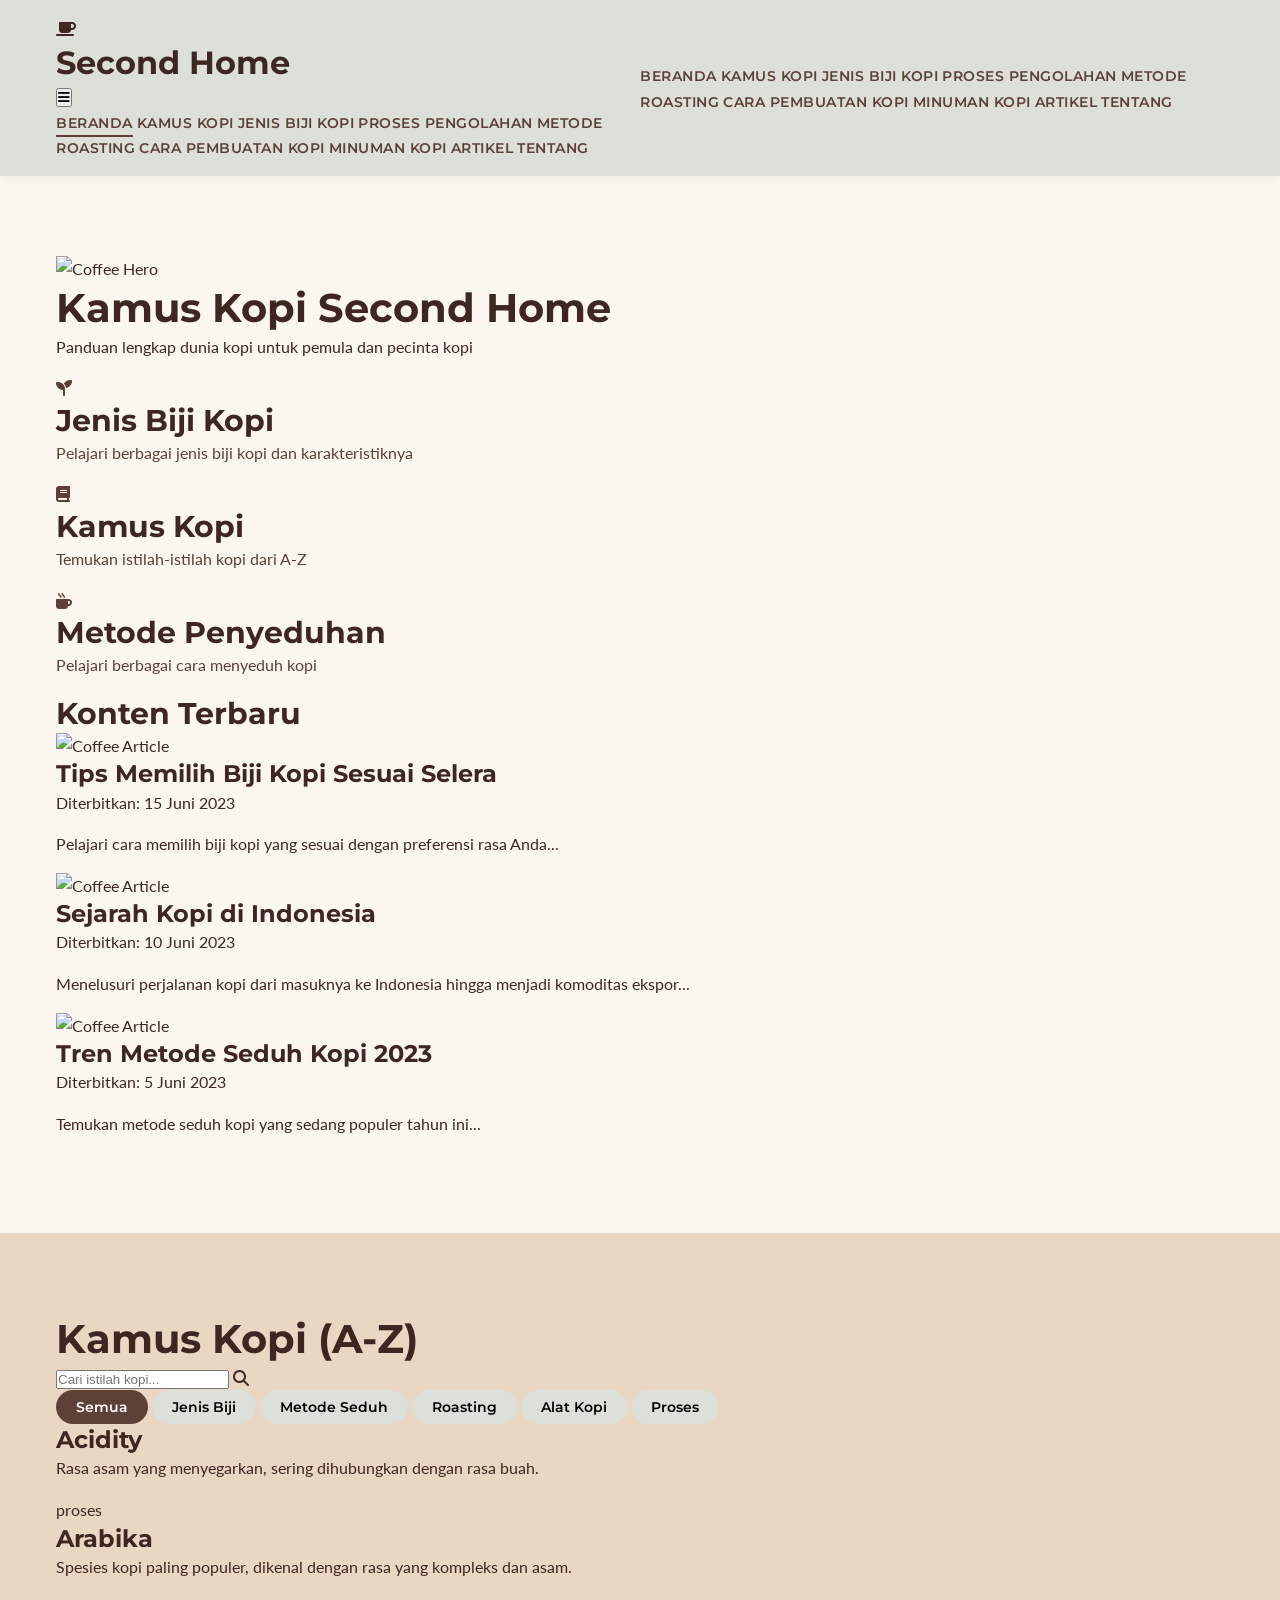
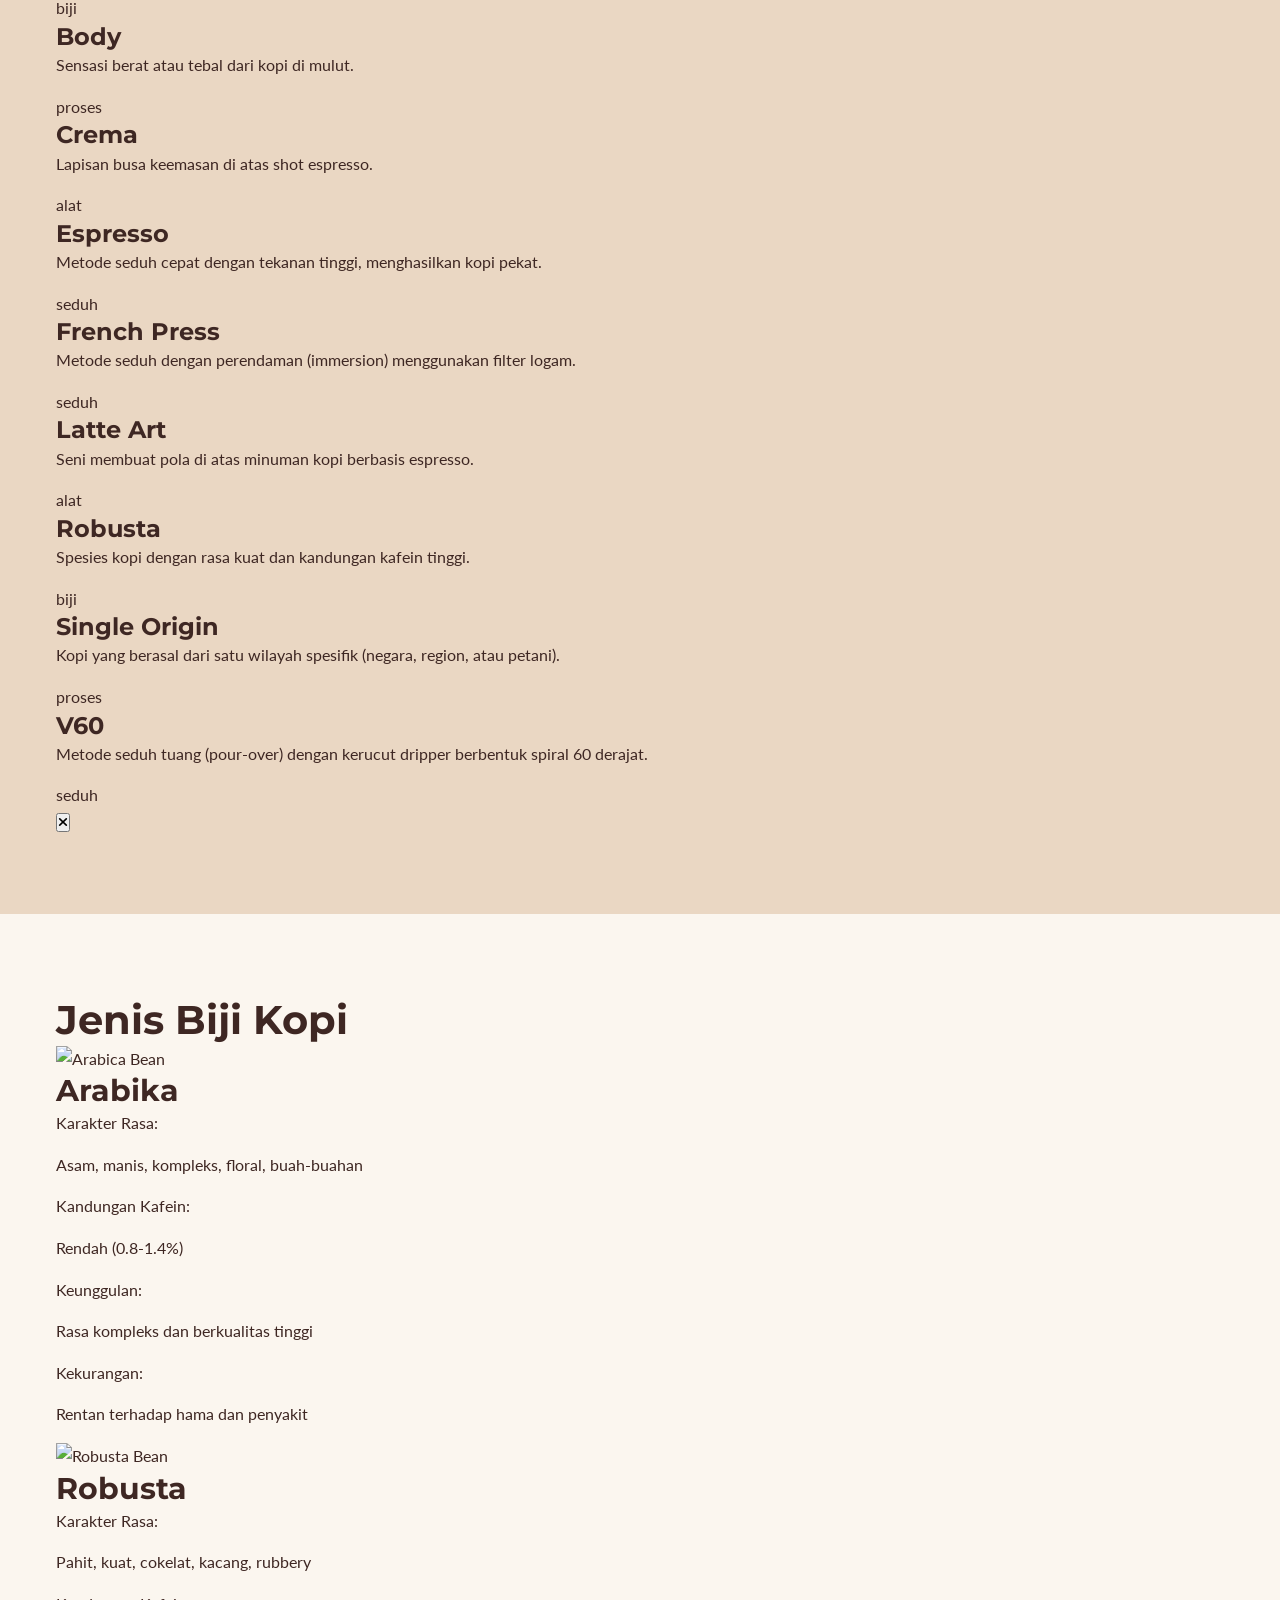
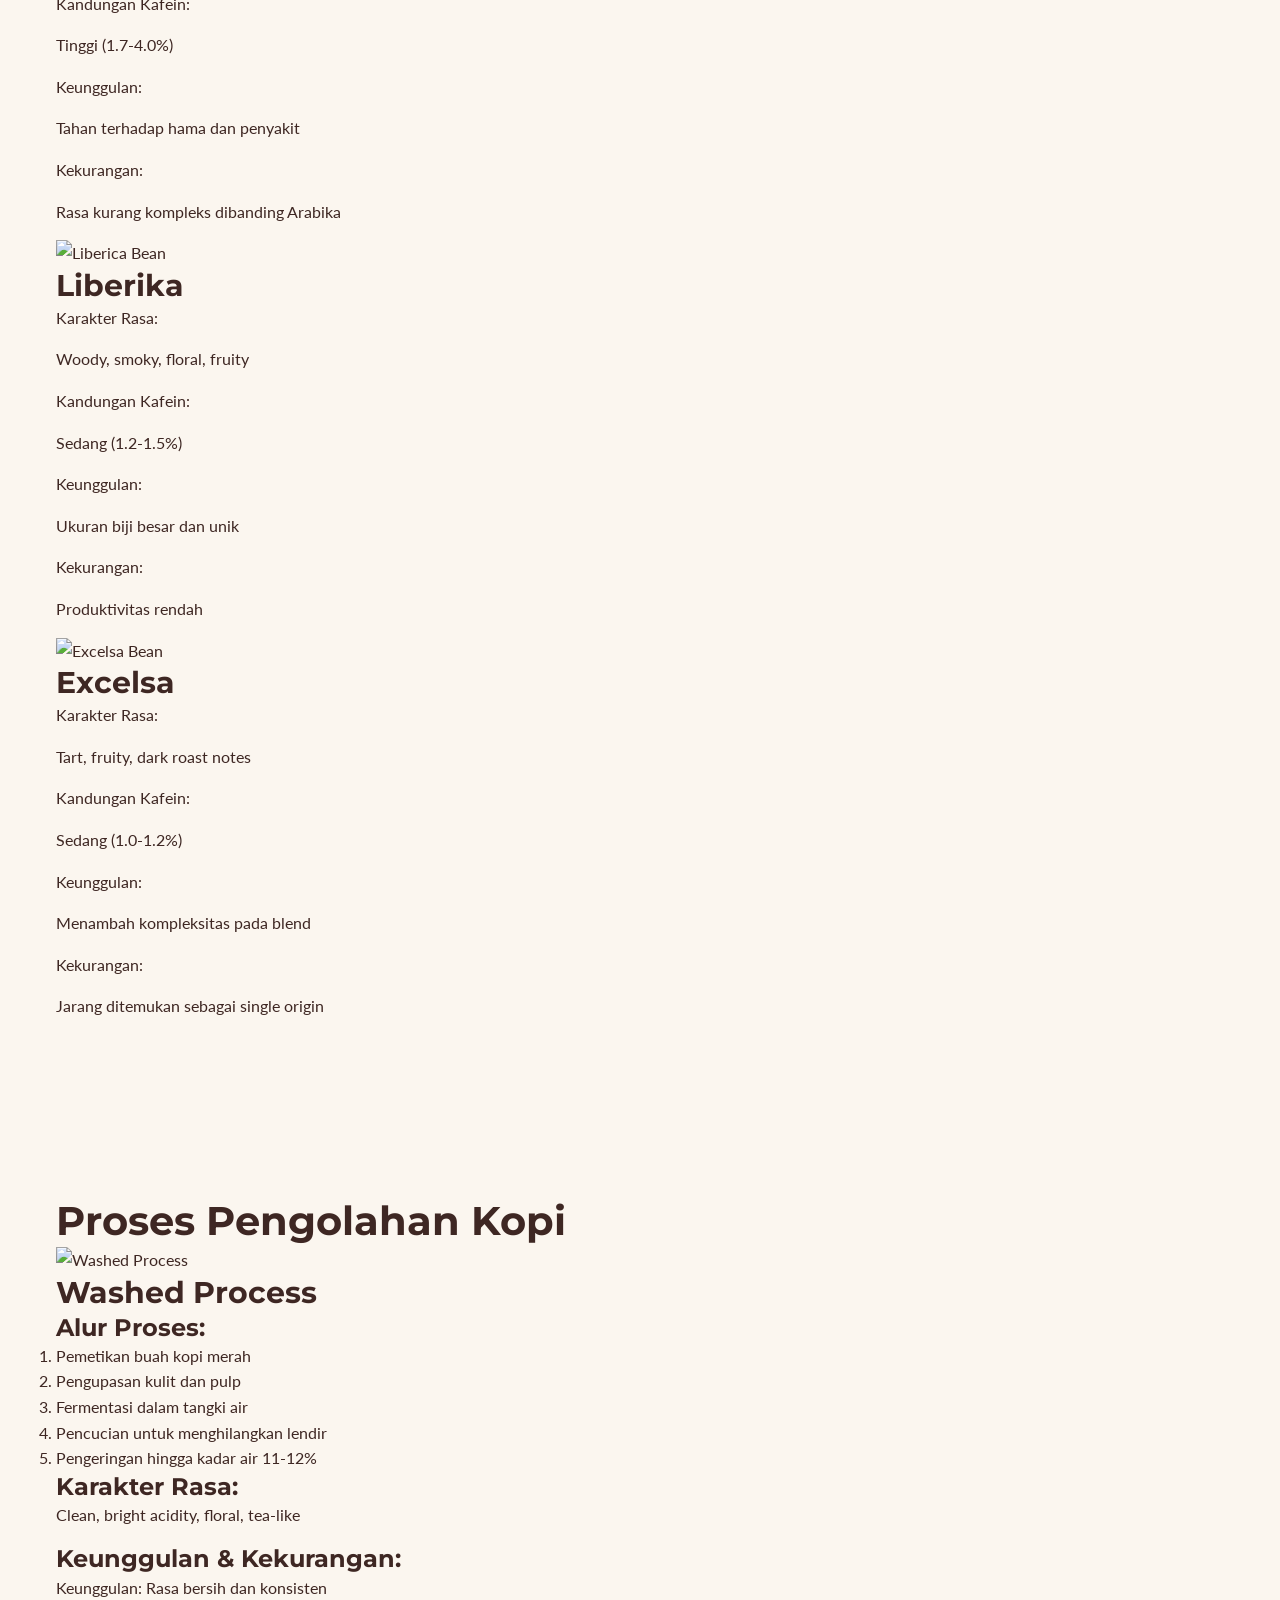
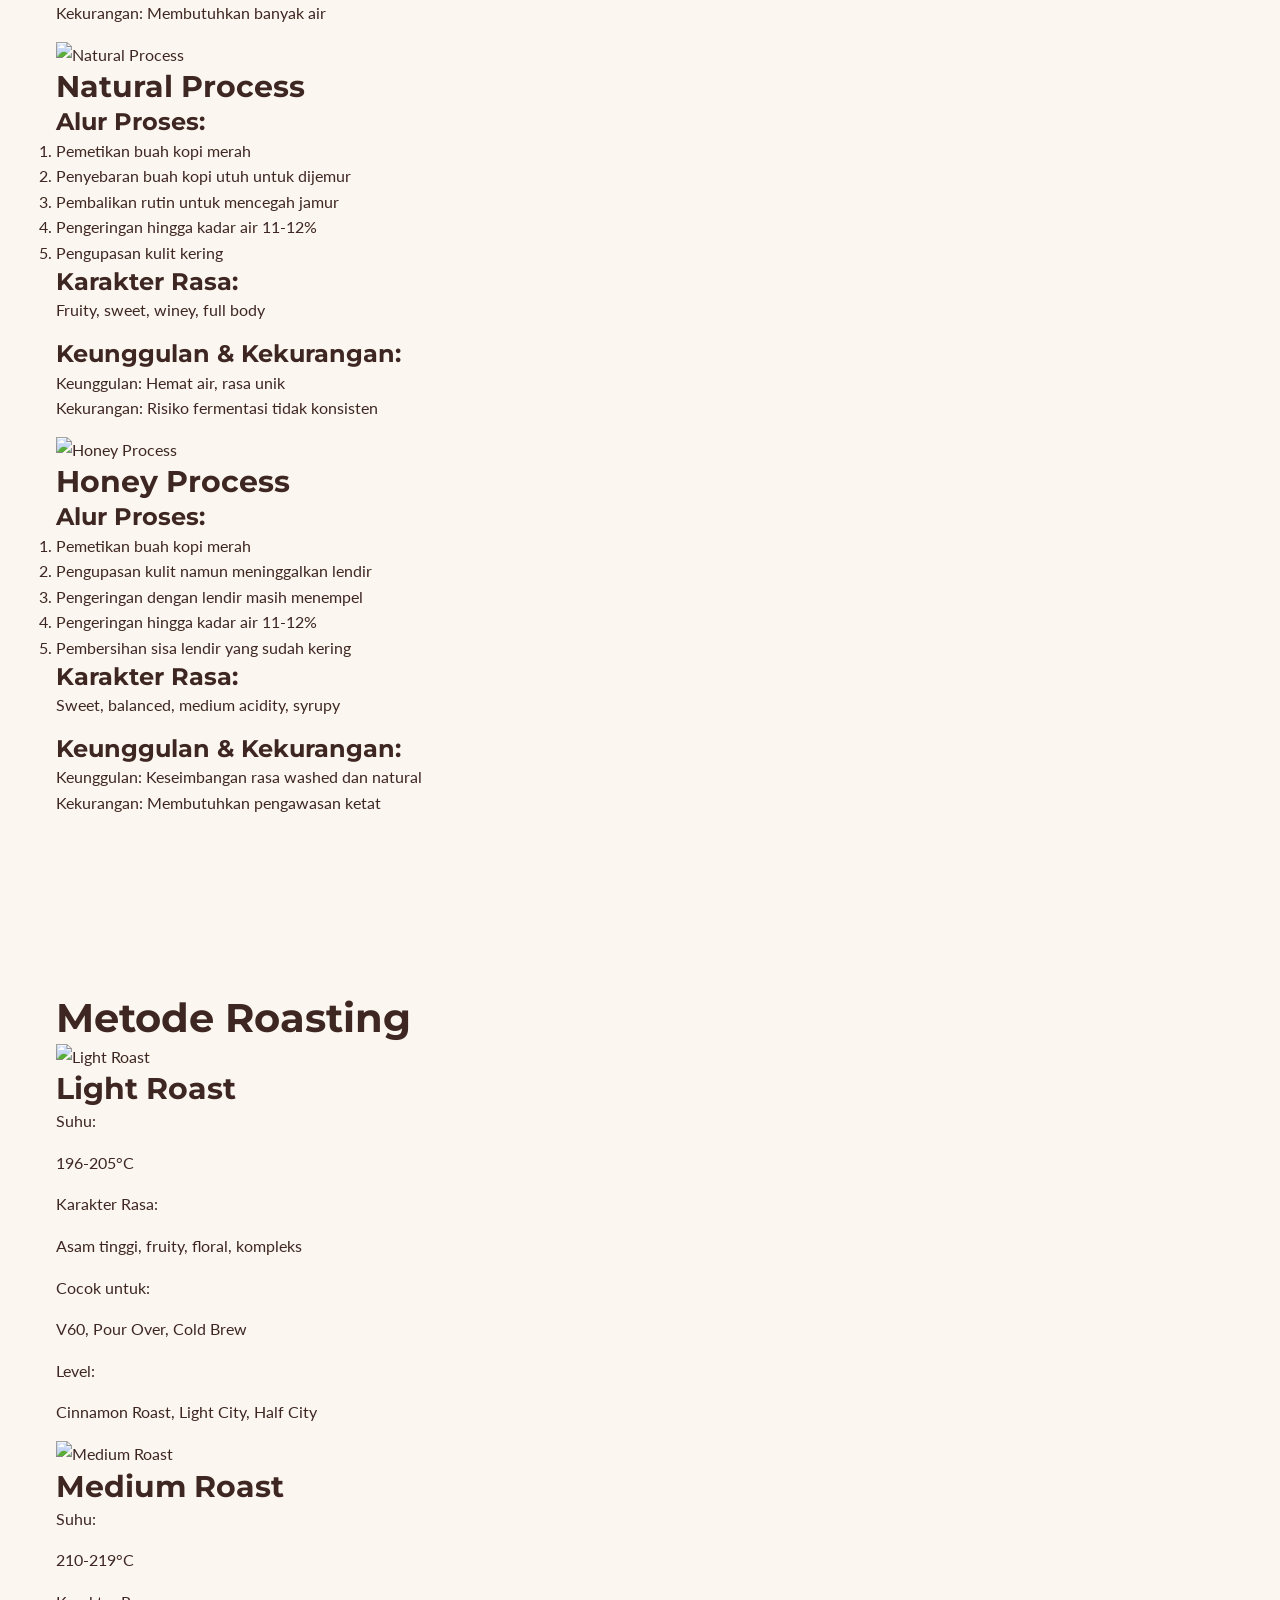
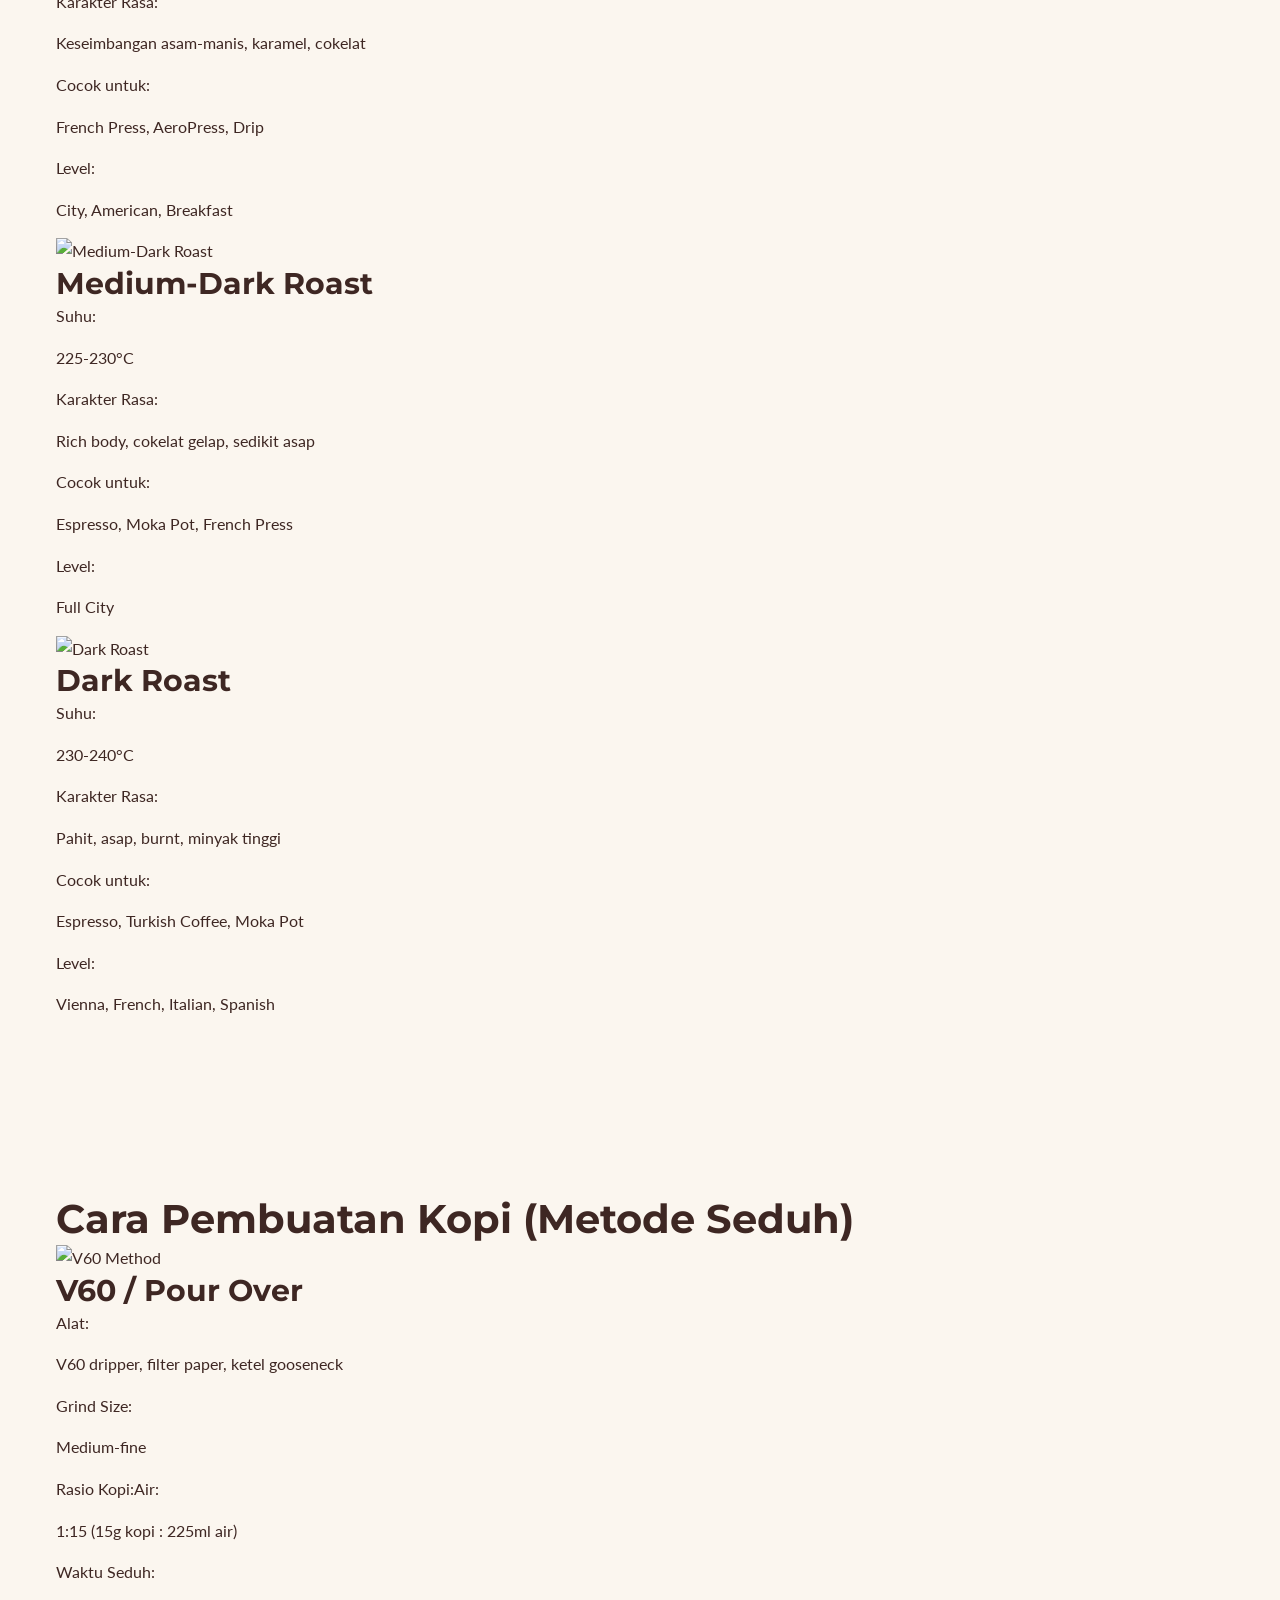
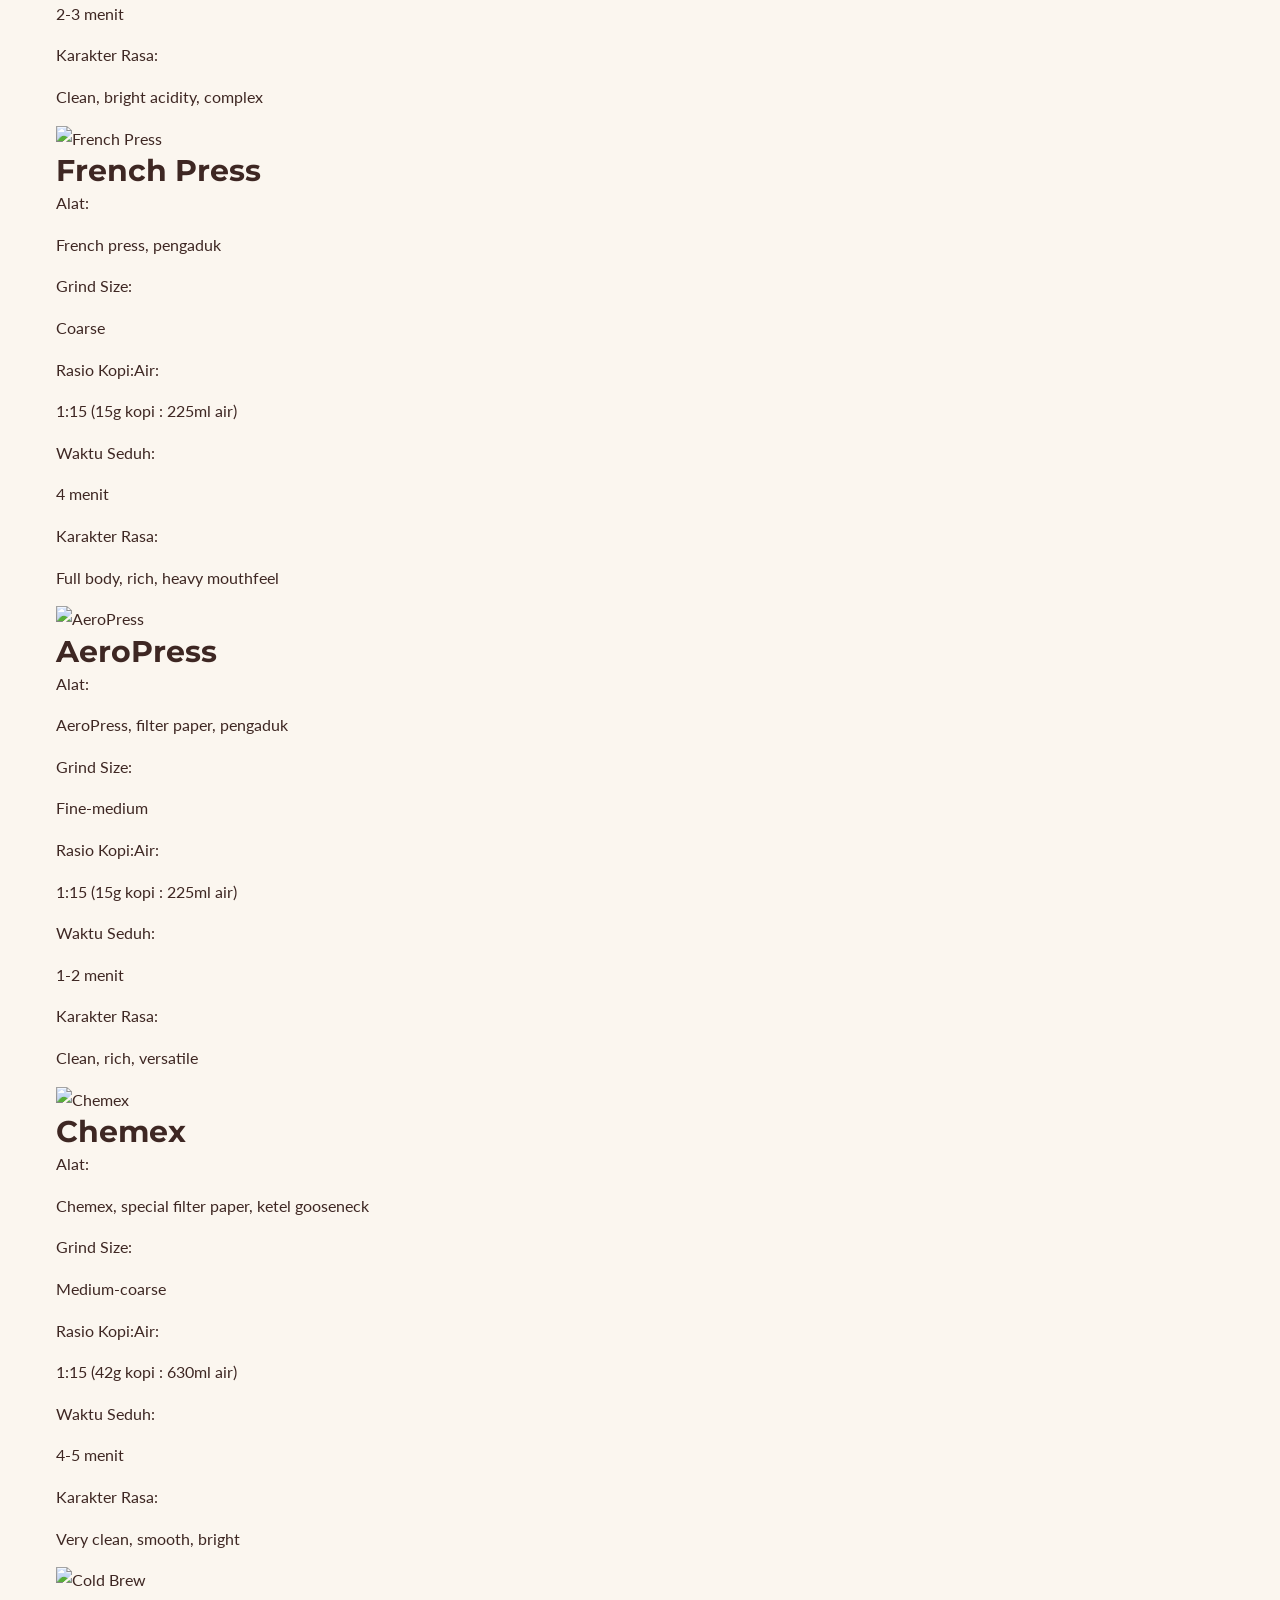
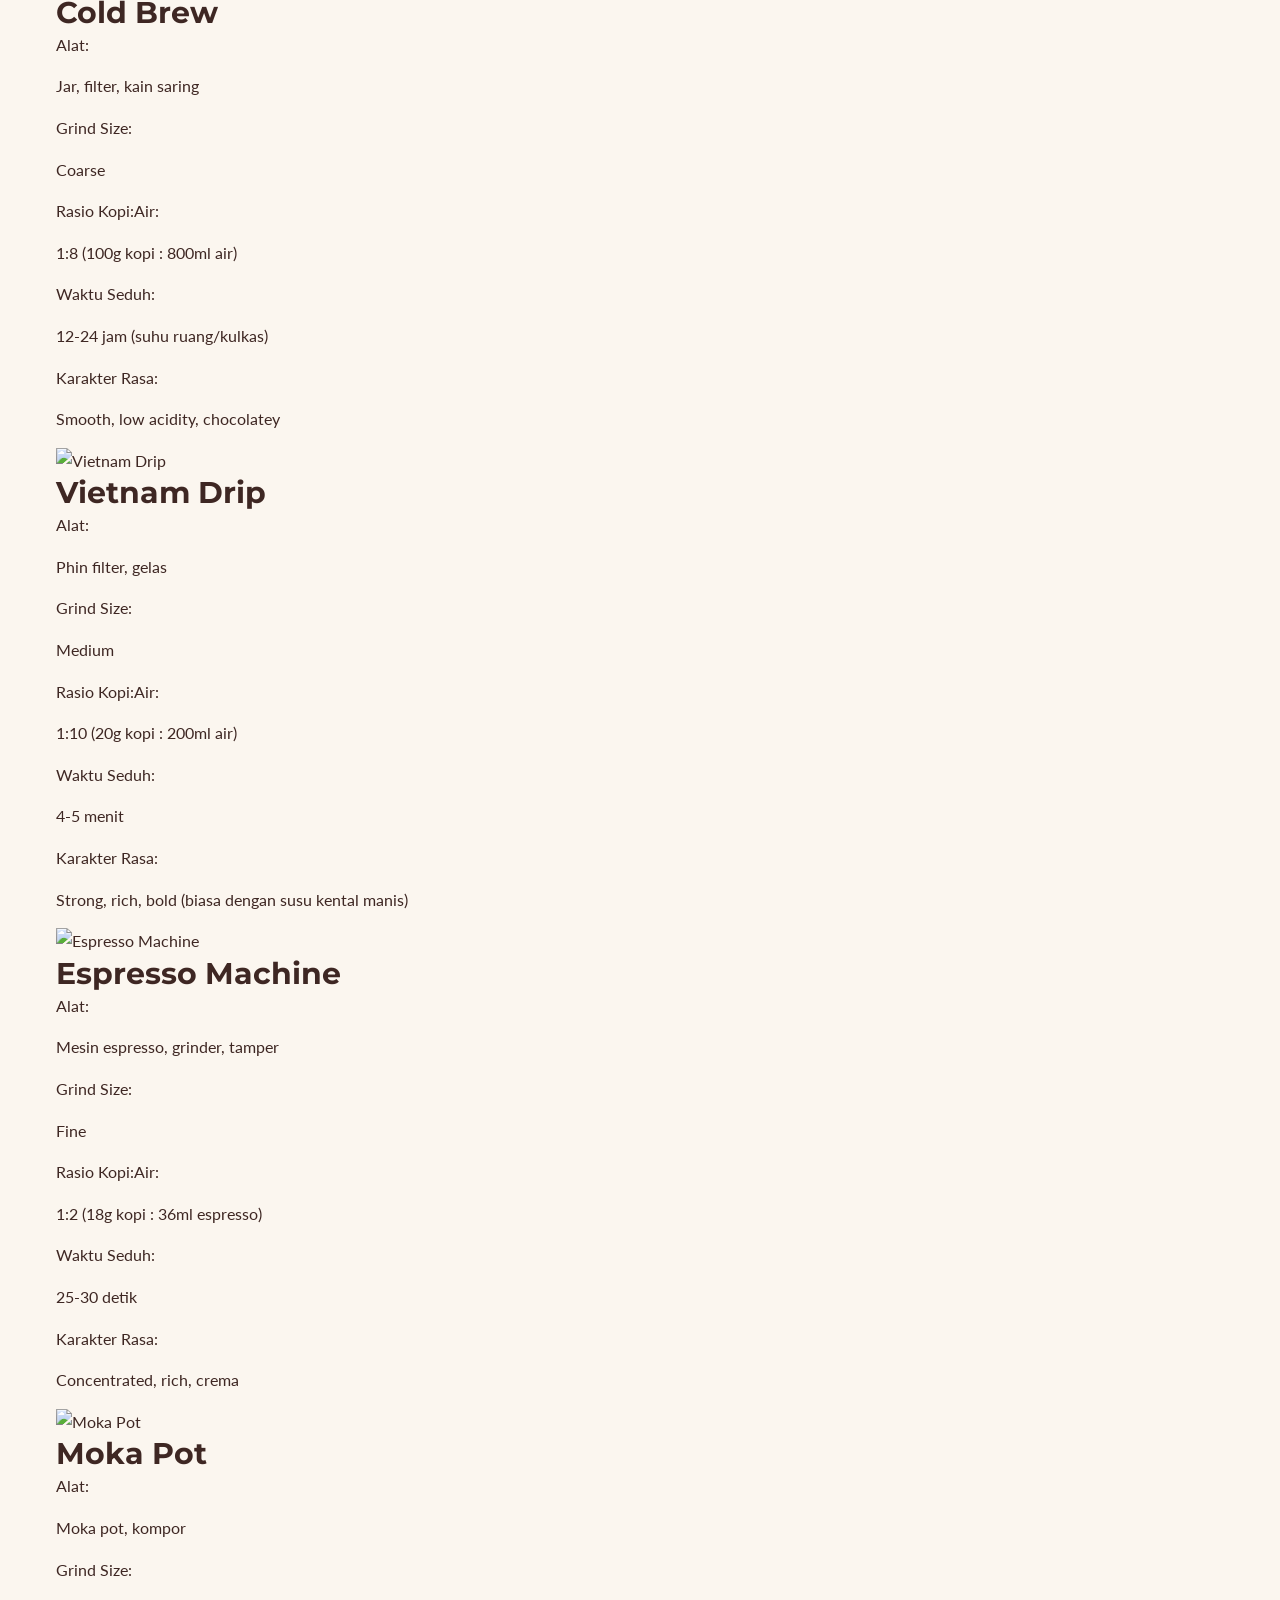
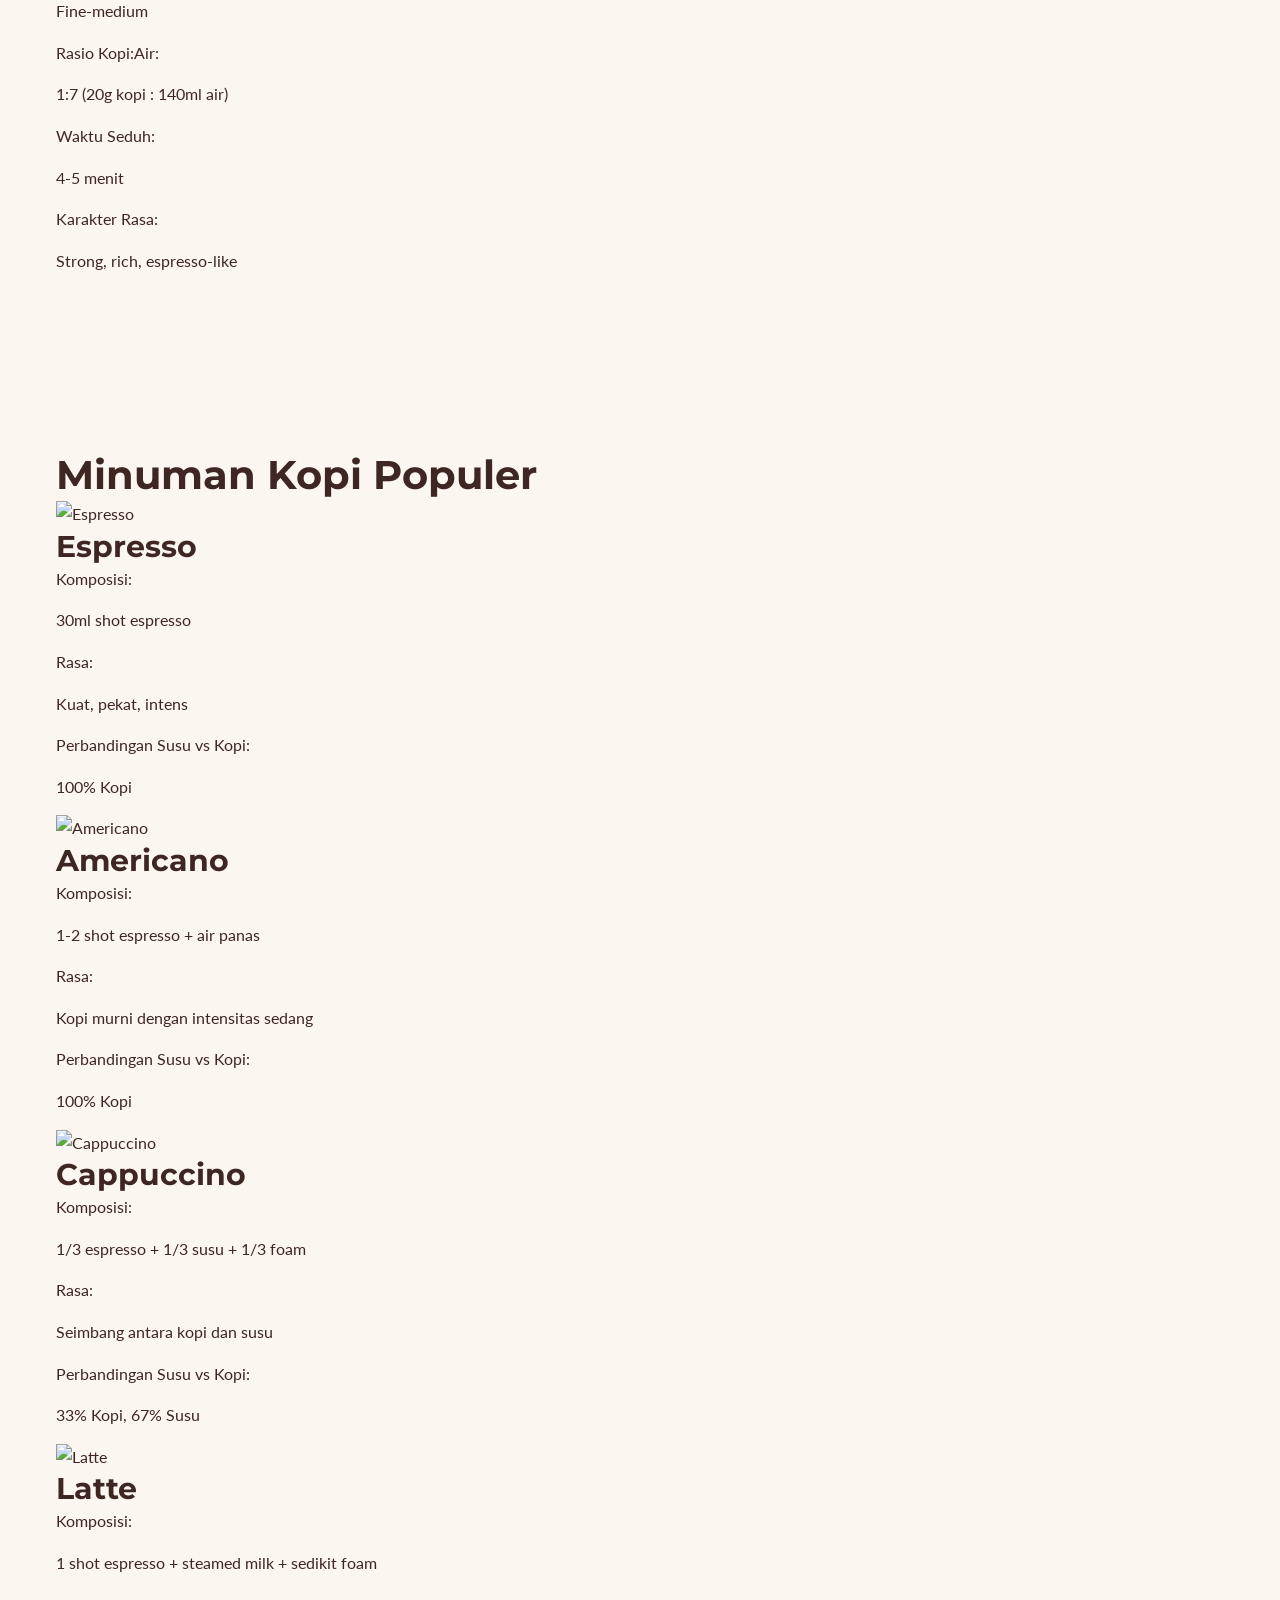
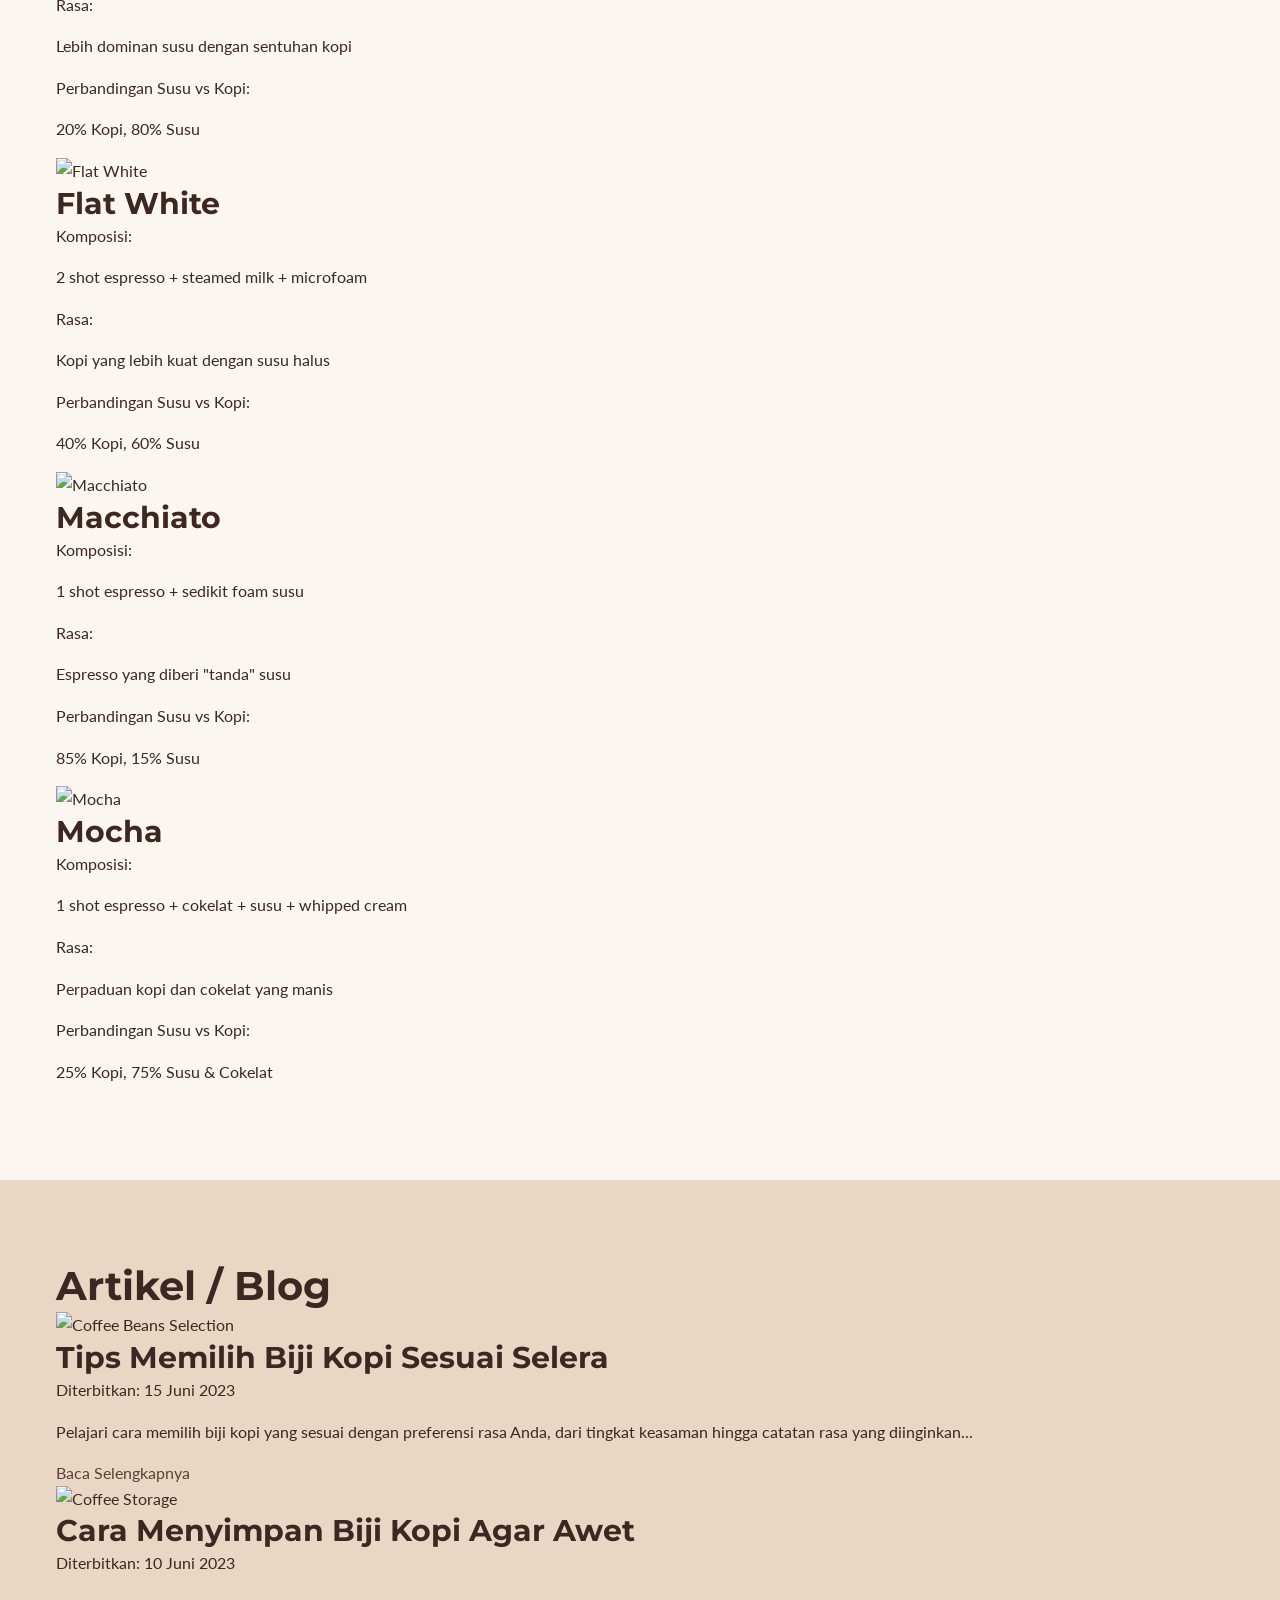
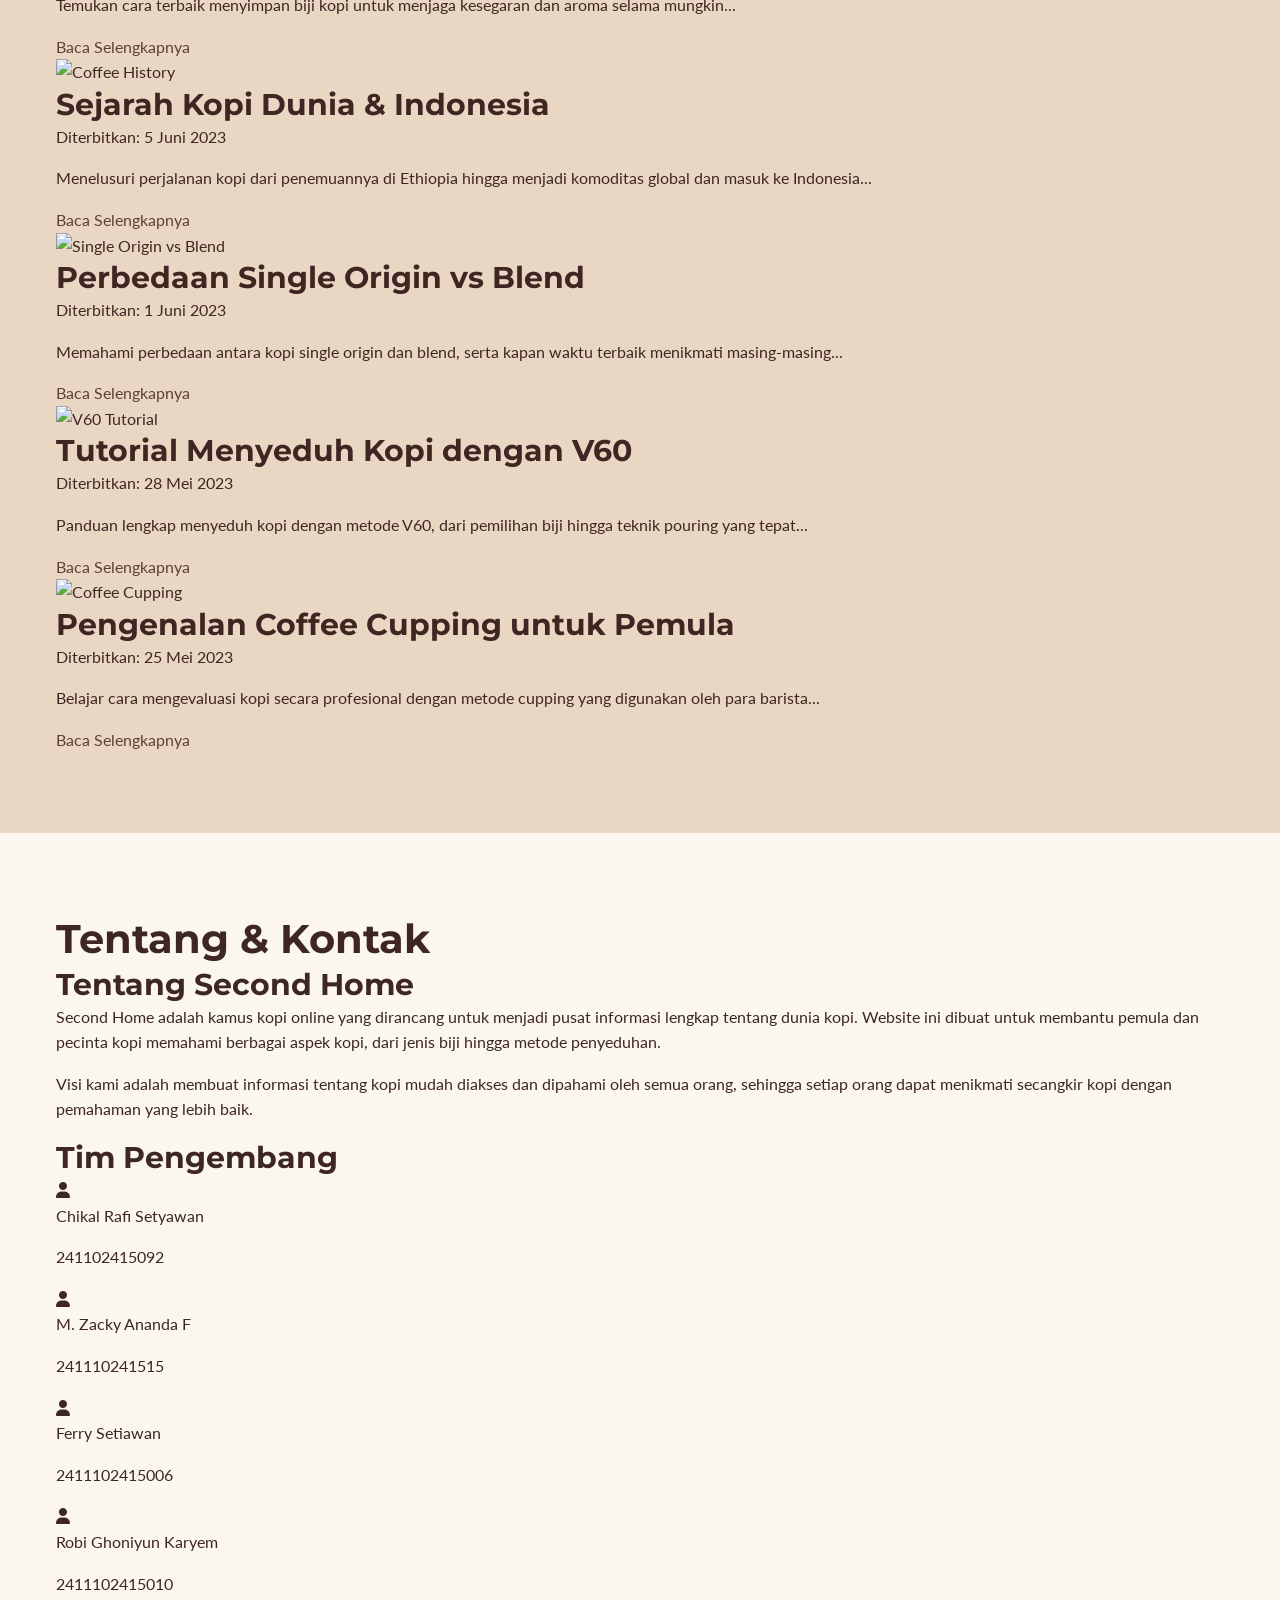
==== index.html @ 740ed853 "first commit" ====
<!DOCTYPE html>
<html lang="id">
<head>
    <meta charset="UTF-8">
    <meta name="viewport" content="width=device-width, initial-scale=1.0">
    <title>Second Home - Kamus Kopi</title>
    <script src="https://cdn.tailwindcss.com"></script>
    <link rel="stylesheet" href="https://cdnjs.cloudflare.com/ajax/libs/font-awesome/6.4.0/css/all.min.css">
    <link rel="stylesheet" href="style.css">
</head>
<body class="bg-[#FBF6EF] text-[#3E2723]">
    <header class="sticky top-0 z-50 bg-[#DCE0D9] shadow-md">
        <div class="container mx-auto px-4 py-3">
            <div class="flex justify-between items-center">
                <div class="flex items-center space-x-2">
                    <i class="fas fa-coffee text-2xl text-[#5D4037]"></i>
                    <h1 class="text-xl md:text-2xl font-bold text-[#3E2723]">Second Home</h1>
                </div>
                <button id="mobile-menu-btn" class="md:hidden">
                    <i class="fas fa-bars text-xl text-[#3E2723]"></i>
                </button>
                <nav id="main-nav" class="hidden md:flex space-x-6">
                    <a href="#beranda" class="nav-link hover:text-[#8D6E63] transition-colors">Beranda</a>
                    <a href="#kamus-kopi" class="nav-link hover:text-[#8D6E63] transition-colors">Kamus Kopi</a>
                    <a href="#jenis-biji" class="nav-link hover:text-[#8D6E63] transition-colors">Jenis Biji Kopi</a>
                    <a href="#proses-pengolahan" class="nav-link hover:text-[#8D6E63] transition-colors">Proses Pengolahan</a>
                    <a href="#metode-roasting" class="nav-link hover:text-[#8D6E63] transition-colors">Metode Roasting</a>
                    <a href="#cara-pembuatan" class="nav-link hover:text-[#8D6E63] transition-colors">Cara Pembuatan Kopi</a>
                    <a href="#minuman-kopi" class="nav-link hover:text-[#8D6E63] transition-colors">Minuman Kopi</a>
                    <a href="#artikel" class="nav-link hover:text-[#8D6E63] transition-colors">Artikel</a>
                    <a href="#tentang" class="nav-link hover:text-[#8D6E63] transition-colors">Tentang</a>
                </nav>
            </div>

            <nav id="mobile-nav" class="hidden mt-4 pb-4 space-y-2">
                <a href="#beranda" class="block py-2 hover:text-[#8D6E63] transition-colors">Beranda</a>
                <a href="#kamus-kopi" class="block py-2 hover:text-[#8D6E63] transition-colors">Kamus Kopi</a>
                <a href="#jenis-biji" class="block py-2 hover:text-[#8D6E63] transition-colors">Jenis Biji Kopi</a>
                <a href="#proses-pengolahan" class="block py-2 hover:text-[#8D6E63] transition-colors">Proses Pengolahan</a>
                <a href="#metode-roasting" class="block py-2 hover:text-[#8D6E63] transition-colors">Metode Roasting</a>
                <a href="#cara-pembuatan" class="block py-2 hover:text-[#8D6E63] transition-colors">Cara Pembuatan Kopi</a>
                <a href="#minuman-kopi" class="block py-2 hover:text-[#8D6E63] transition-colors">Minuman Kopi</a>
                <a href="#artikel" class="block py-2 hover:text-[#8D6E63] transition-colors">Artikel</a>
                <a href="#tentang" class="block py-2 hover:text-[#8D6E63] transition-colors">Tentang</a>
            </nav>
        </div>
    </header>

    <main>
        <section id="beranda" class="section">
            <div class="container mx-auto px-4 py-12">
                <div class="relative rounded-lg overflow-hidden mb-12">
                    <img src="https://picsum.photos/seed/coffee-hero/1200/600.jpg" alt="Coffee Hero" class="w-full h-64 md:h-96 object-cover">
                    <div class="absolute inset-0 bg-black bg-opacity-40 flex items-center justify-center">
                        <div class="text-center text-white px-4">
                            <h2 class="text-3xl md:text-5xl font-bold mb-4">Kamus Kopi Second Home</h2>
                            <p class="text-lg md:text-xl mb-6">Panduan lengkap dunia kopi untuk pemula dan pecinta kopi</p>
                        </div>
                    </div>
                </div>

                <div class="grid grid-cols-1 md:grid-cols-3 gap-6 mb-12">
                    <a href="#jenis-biji" class="bg-[#EAD7C3] rounded-lg p-6 text-center hover:shadow-lg transition-shadow">
                        <i class="fas fa-seedling text-4xl text-[#5D4037] mb-4"></i>
                        <h3 class="text-xl font-bold mb-2">Jenis Biji Kopi</h3>
                        <p>Pelajari berbagai jenis biji kopi dan karakteristiknya</p>
                    </a>
                    <a href="#kamus-kopi" class="bg-[#EAD7C3] rounded-lg p-6 text-center hover:shadow-lg transition-shadow">
                        <i class="fas fa-book text-4xl text-[#5D4037] mb-4"></i>
                        <h3 class="text-xl font-bold mb-2">Kamus Kopi</h3>
                        <p>Temukan istilah-istilah kopi dari A-Z</p>
                    </a>
                    <a href="#cara-pembuatan" class="bg-[#EAD7C3] rounded-lg p-6 text-center hover:shadow-lg transition-shadow">
                        <i class="fas fa-mug-hot text-4xl text-[#5D4037] mb-4"></i>
                        <h3 class="text-xl font-bold mb-2">Metode Penyeduhan</h3>
                        <p>Pelajari berbagai cara menyeduh kopi</p>
                    </a>
                </div>


                <div class="mb-12">
                    <h3 class="text-2xl font-bold mb-6">Konten Terbaru</h3>
                    <div class="grid grid-cols-1 md:grid-cols-3 gap-6">
                        <article class="bg-white rounded-lg overflow-hidden shadow-md hover:shadow-lg transition-shadow">
                            <img src="https://picsum.photos/seed/coffee-article1/400/250.jpg" alt="Coffee Article" class="w-full h-48 object-cover">
                            <div class="p-4">
                                <h4 class="font-bold mb-2">Tips Memilih Biji Kopi Sesuai Selera</h4>
                                <p class="text-sm text-gray-600 mb-2">Diterbitkan: 15 Juni 2023</p>
                                <p class="text-sm">Pelajari cara memilih biji kopi yang sesuai dengan preferensi rasa Anda...</p>
                            </div>
                        </article>
                        <article class="bg-white rounded-lg overflow-hidden shadow-md hover:shadow-lg transition-shadow">
                            <img src="https://picsum.photos/seed/coffee-article2/400/250.jpg" alt="Coffee Article" class="w-full h-48 object-cover">
                            <div class="p-4">
                                <h4 class="font-bold mb-2">Sejarah Kopi di Indonesia</h4>
                                <p class="text-sm text-gray-600 mb-2">Diterbitkan: 10 Juni 2023</p>
                                <p class="text-sm">Menelusuri perjalanan kopi dari masuknya ke Indonesia hingga menjadi komoditas ekspor...</p>
                            </div>
                        </article>
                        <article class="bg-white rounded-lg overflow-hidden shadow-md hover:shadow-lg transition-shadow">
                            <img src="https://picsum.photos/seed/coffee-article3/400/250.jpg" alt="Coffee Article" class="w-full h-48 object-cover">
                            <div class="p-4">
                                <h4 class="font-bold mb-2">Tren Metode Seduh Kopi 2023</h4>
                                <p class="text-sm text-gray-600 mb-2">Diterbitkan: 5 Juni 2023</p>
                                <p class="text-sm">Temukan metode seduh kopi yang sedang populer tahun ini...</p>
                            </div>
                        </article>
                    </div>
                </div>
            </div>
        </section>

        <section id="kamus-kopi" class="section bg-[#EAD7C3]">
            <div class="container mx-auto px-4 py-12">
                <h2 class="text-3xl font-bold mb-8 text-center">Kamus Kopi (A-Z)</h2>
                <div class="max-w-md mx-auto mb-8">
                    <div class="relative">
                        <input type="text" id="glossary-search" placeholder="Cari istilah kopi..." class="w-full px-4 py-2 pr-10 rounded-lg border border-gray-300 focus:outline-none focus:border-[#5D4037]">
                        <i class="fas fa-search absolute right-3 top-3 text-gray-400"></i>
                    </div>
                </div>
                <div class="flex flex-wrap justify-center gap-2 mb-8">
                    <button class="filter-btn px-4 py-2 bg-[#DCE0D9] rounded-full hover:bg-[#5D4037] hover:text-white transition-colors" data-filter="all">Semua</button>
                    <button class="filter-btn px-4 py-2 bg-[#DCE0D9] rounded-full hover:bg-[#5D4037] hover:text-white transition-colors" data-filter="biji">Jenis Biji</button>
                    <button class="filter-btn px-4 py-2 bg-[#DCE0D9] rounded-full hover:bg-[#5D4037] hover:text-white transition-colors" data-filter="seduh">Metode Seduh</button>
                    <button class="filter-btn px-4 py-2 bg-[#DCE0D9] rounded-full hover:bg-[#5D4037] hover:text-white transition-colors" data-filter="roasting">Roasting</button>
                    <button class="filter-btn px-4 py-2 bg-[#DCE0D9] rounded-full hover:bg-[#5D4037] hover:text-white transition-colors" data-filter="alat">Alat Kopi</button>
                    <button class="filter-btn px-4 py-2 bg-[#DCE0D9] rounded-full hover:bg-[#5D4037] hover:text-white transition-colors" data-filter="proses">Proses</button>
                </div>

                <!-- Glossary Grid -->
                <div class="grid grid-cols-1 md:grid-cols-2 lg:grid-cols-3 gap-4">
                    <!-- Glossary items will be populated by JavaScript -->
                </div>

                <!-- Glossary Detail Modal -->
                <div id="glossary-modal" class="fixed inset-0 bg-black bg-opacity-50 hidden z-50 flex items-center justify-center p-4">
                    <div class="bg-white rounded-lg max-w-2xl w-full max-h-[80vh] overflow-y-auto">
                        <div class="p-6">
                            <div class="flex justify-between items-center mb-4">
                                <h3 id="modal-title" class="text-2xl font-bold"></h3>
                                <button id="close-modal" class="text-gray-500 hover:text-gray-700">
                                    <i class="fas fa-times text-xl"></i>
                                </button>
                            </div>
                            <div id="modal-content" class="prose">
                                <!-- Modal content will be populated by JavaScript -->
                            </div>
                        </div>
                    </div>
                </div>
            </div>
        </section>

        <!-- Jenis Biji Kopi Section -->
        <section id="jenis-biji" class="section">
            <div class="container mx-auto px-4 py-12">
                <h2 class="text-3xl font-bold mb-8 text-center">Jenis Biji Kopi</h2>
                
                <div class="grid grid-cols-1 md:grid-cols-2 lg:grid-cols-4 gap-6">
                    <!-- Arabika -->
                    <div class="bg-white rounded-lg overflow-hidden shadow-md hover:shadow-xl transition-shadow">
                        <img src="https://picsum.photos/seed/arabica-bean/400/300.jpg" alt="Arabica Bean" class="w-full h-48 object-cover">
                        <div class="p-4">
                            <h3 class="text-xl font-bold mb-2">Arabika</h3>
                            <div class="mb-3">
                                <p class="text-sm font-semibold mb-1">Karakter Rasa:</p>
                                <p class="text-sm">Asam, manis, kompleks, floral, buah-buahan</p>
                            </div>
                            <div class="mb-3">
                                <p class="text-sm font-semibold mb-1">Kandungan Kafein:</p>
                                <div class="w-full bg-gray-200 rounded-full h-2.5">
                                    <div class="bg-[#5D4037] h-2.5 rounded-full" style="width: 40%"></div>
                                </div>
                                <p class="text-xs text-gray-600 mt-1">Rendah (0.8-1.4%)</p>
                            </div>
                            <div class="mb-3">
                                <p class="text-sm font-semibold mb-1">Keunggulan:</p>
                                <p class="text-sm">Rasa kompleks dan berkualitas tinggi</p>
                            </div>
                            <div>
                                <p class="text-sm font-semibold mb-1">Kekurangan:</p>
                                <p class="text-sm">Rentan terhadap hama dan penyakit</p>
                            </div>
                        </div>
                    </div>

                    <!-- Robusta -->
                    <div class="bg-white rounded-lg overflow-hidden shadow-md hover:shadow-xl transition-shadow">
                        <img src="https://picsum.photos/seed/robusta-bean/400/300.jpg" alt="Robusta Bean" class="w-full h-48 object-cover">
                        <div class="p-4">
                            <h3 class="text-xl font-bold mb-2">Robusta</h3>
                            <div class="mb-3">
                                <p class="text-sm font-semibold mb-1">Karakter Rasa:</p>
                                <p class="text-sm">Pahit, kuat, cokelat, kacang, rubbery</p>
                            </div>
                            <div class="mb-3">
                                <p class="text-sm font-semibold mb-1">Kandungan Kafein:</p>
                                <div class="w-full bg-gray-200 rounded-full h-2.5">
                                    <div class="bg-[#5D4037] h-2.5 rounded-full" style="width: 80%"></div>
                                </div>
                                <p class="text-xs text-gray-600 mt-1">Tinggi (1.7-4.0%)</p>
                            </div>
                            <div class="mb-3">
                                <p class="text-sm font-semibold mb-1">Keunggulan:</p>
                                <p class="text-sm">Tahan terhadap hama dan penyakit</p>
                            </div>
                            <div>
                                <p class="text-sm font-semibold mb-1">Kekurangan:</p>
                                <p class="text-sm">Rasa kurang kompleks dibanding Arabika</p>
                            </div>
                        </div>
                    </div>

                    <!-- Liberika -->
                    <div class="bg-white rounded-lg overflow-hidden shadow-md hover:shadow-xl transition-shadow">
                        <img src="https://picsum.photos/seed/liberica-bean/400/300.jpg" alt="Liberica Bean" class="w-full h-48 object-cover">
                        <div class="p-4">
                            <h3 class="text-xl font-bold mb-2">Liberika</h3>
                            <div class="mb-3">
                                <p class="text-sm font-semibold mb-1">Karakter Rasa:</p>
                                <p class="text-sm">Woody, smoky, floral, fruity</p>
                            </div>
                            <div class="mb-3">
                                <p class="text-sm font-semibold mb-1">Kandungan Kafein:</p>
                                <div class="w-full bg-gray-200 rounded-full h-2.5">
                                    <div class="bg-[#5D4037] h-2.5 rounded-full" style="width: 60%"></div>
                                </div>
                                <p class="text-xs text-gray-600 mt-1">Sedang (1.2-1.5%)</p>
                            </div>
                            <div class="mb-3">
                                <p class="text-sm font-semibold mb-1">Keunggulan:</p>
                                <p class="text-sm">Ukuran biji besar dan unik</p>
                            </div>
                            <div>
                                <p class="text-sm font-semibold mb-1">Kekurangan:</p>
                                <p class="text-sm">Produktivitas rendah</p>
                            </div>
                        </div>
                    </div>

                    <!-- Excelsa -->
                    <div class="bg-white rounded-lg overflow-hidden shadow-md hover:shadow-xl transition-shadow">
                        <img src="https://picsum.photos/seed/excelsa-bean/400/300.jpg" alt="Excelsa Bean" class="w-full h-48 object-cover">
                        <div class="p-4">
                            <h3 class="text-xl font-bold mb-2">Excelsa</h3>
                            <div class="mb-3">
                                <p class="text-sm font-semibold mb-1">Karakter Rasa:</p>
                                <p class="text-sm">Tart, fruity, dark roast notes</p>
                            </div>
                            <div class="mb-3">
                                <p class="text-sm font-semibold mb-1">Kandungan Kafein:</p>
                                <div class="w-full bg-gray-200 rounded-full h-2.5">
                                    <div class="bg-[#5D4037] h-2.5 rounded-full" style="width: 55%"></div>
                                </div>
                                <p class="text-xs text-gray-600 mt-1">Sedang (1.0-1.2%)</p>
                            </div>
                            <div class="mb-3">
                                <p class="text-sm font-semibold mb-1">Keunggulan:</p>
                                <p class="text-sm">Menambah kompleksitas pada blend</p>
                            </div>
                            <div>
                                <p class="text-sm font-semibold mb-1">Kekurangan:</p>
                                <p class="text-sm">Jarang ditemukan sebagai single origin</p>
                            </div>
                        </div>
                    </div>
                </div>
            </div>
        </section>

        <!-- Proses Pengolahan Section -->
        <section id="proses-pengolahan" class="section bg-[#EAD7C3]">
            <div class="container mx-auto px-4 py-12">
                <h2 class="text-3xl font-bold mb-8 text-center">Proses Pengolahan Kopi</h2>
                
                <div class="grid grid-cols-1 md:grid-cols-3 gap-8">
                    <!-- Washed Process -->
                    <div class="bg-white rounded-lg overflow-hidden shadow-md hover:shadow-xl transition-shadow">
                        <img src="https://picsum.photos/seed/washed-process/400/300.jpg" alt="Washed Process" class="w-full h-48 object-cover">
                        <div class="p-6">
                            <h3 class="text-xl font-bold mb-4">Washed Process</h3>
                            <div class="mb-4">
                                <h4 class="font-semibold mb-2">Alur Proses:</h4>
                                <ol class="text-sm space-y-1 list-decimal list-inside">
                                    <li>Pemetikan buah kopi merah</li>
                                    <li>Pengupasan kulit dan pulp</li>
                                    <li>Fermentasi dalam tangki air</li>
                                    <li>Pencucian untuk menghilangkan lendir</li>
                                    <li>Pengeringan hingga kadar air 11-12%</li>
                                </ol>
                            </div>
                            <div class="mb-4">
                                <h4 class="font-semibold mb-2">Karakter Rasa:</h4>
                                <p class="text-sm">Clean, bright acidity, floral, tea-like</p>
                            </div>
                            <div>
                                <h4 class="font-semibold mb-2">Keunggulan & Kekurangan:</h4>
                                <p class="text-sm">Keunggulan: Rasa bersih dan konsisten<br>Kekurangan: Membutuhkan banyak air</p>
                            </div>
                        </div>
                    </div>

                    <!-- Natural Process -->
                    <div class="bg-white rounded-lg overflow-hidden shadow-md hover:shadow-xl transition-shadow">
                        <img src="https://picsum.photos/seed/natural-process/400/300.jpg" alt="Natural Process" class="w-full h-48 object-cover">
                        <div class="p-6">
                            <h3 class="text-xl font-bold mb-4">Natural Process</h3>
                            <div class="mb-4">
                                <h4 class="font-semibold mb-2">Alur Proses:</h4>
                                <ol class="text-sm space-y-1 list-decimal list-inside">
                                    <li>Pemetikan buah kopi merah</li>
                                    <li>Penyebaran buah kopi utuh untuk dijemur</li>
                                    <li>Pembalikan rutin untuk mencegah jamur</li>
                                    <li>Pengeringan hingga kadar air 11-12%</li>
                                    <li>Pengupasan kulit kering</li>
                                </ol>
                            </div>
                            <div class="mb-4">
                                <h4 class="font-semibold mb-2">Karakter Rasa:</h4>
                                <p class="text-sm">Fruity, sweet, winey, full body</p>
                            </div>
                            <div>
                                <h4 class="font-semibold mb-2">Keunggulan & Kekurangan:</h4>
                                <p class="text-sm">Keunggulan: Hemat air, rasa unik<br>Kekurangan: Risiko fermentasi tidak konsisten</p>
                            </div>
                        </div>
                    </div>

                    <!-- Honey Process -->
                    <div class="bg-white rounded-lg overflow-hidden shadow-md hover:shadow-xl transition-shadow">
                        <img src="https://picsum.photos/seed/honey-process/400/300.jpg" alt="Honey Process" class="w-full h-48 object-cover">
                        <div class="p-6">
                            <h3 class="text-xl font-bold mb-4">Honey Process</h3>
                            <div class="mb-4">
                                <h4 class="font-semibold mb-2">Alur Proses:</h4>
                                <ol class="text-sm space-y-1 list-decimal list-inside">
                                    <li>Pemetikan buah kopi merah</li>
                                    <li>Pengupasan kulit namun meninggalkan lendir</li>
                                    <li>Pengeringan dengan lendir masih menempel</li>
                                    <li>Pengeringan hingga kadar air 11-12%</li>
                                    <li>Pembersihan sisa lendir yang sudah kering</li>
                                </ol>
                            </div>
                            <div class="mb-4">
                                <h4 class="font-semibold mb-2">Karakter Rasa:</h4>
                                <p class="text-sm">Sweet, balanced, medium acidity, syrupy</p>
                            </div>
                            <div>
                                <h4 class="font-semibold mb-2">Keunggulan & Kekurangan:</h4>
                                <p class="text-sm">Keunggulan: Keseimbangan rasa washed dan natural<br>Kekurangan: Membutuhkan pengawasan ketat</p>
                            </div>
                        </div>
                    </div>
                </div>
            </div>
        </section>

        <!-- Metode Roasting Section -->
        <section id="metode-roasting" class="section">
            <div class="container mx-auto px-4 py-12">
                <h2 class="text-3xl font-bold mb-8 text-center">Metode Roasting</h2>
                
                <div class="grid grid-cols-1 md:grid-cols-2 lg:grid-cols-4 gap-6">
                    <!-- Light Roast -->
                    <div class="bg-white rounded-lg overflow-hidden shadow-md hover:shadow-xl transition-shadow">
                        <img src="https://picsum.photos/seed/light-roast/400/300.jpg" alt="Light Roast" class="w-full h-48 object-cover">
                        <div class="p-4">
                            <h3 class="text-xl font-bold mb-2">Light Roast</h3>
                            <div class="mb-3">
                                <p class="text-sm font-semibold mb-1">Suhu:</p>
                                <p class="text-sm">196-205°C</p>
                            </div>
                            <div class="mb-3">
                                <p class="text-sm font-semibold mb-1">Karakter Rasa:</p>
                                <p class="text-sm">Asam tinggi, fruity, floral, kompleks</p>
                            </div>
                            <div class="mb-3">
                                <p class="text-sm font-semibold mb-1">Cocok untuk:</p>
                                <p class="text-sm">V60, Pour Over, Cold Brew</p>
                            </div>
                            <div>
                                <p class="text-sm font-semibold mb-1">Level:</p>
                                <p class="text-sm">Cinnamon Roast, Light City, Half City</p>
                            </div>
                        </div>
                    </div>

                    <!-- Medium Roast -->
                    <div class="bg-white rounded-lg overflow-hidden shadow-md hover:shadow-xl transition-shadow">
                        <img src="https://picsum.photos/seed/medium-roast/400/300.jpg" alt="Medium Roast" class="w-full h-48 object-cover">
                        <div class="p-4">
                            <h3 class="text-xl font-bold mb-2">Medium Roast</h3>
                            <div class="mb-3">
                                <p class="text-sm font-semibold mb-1">Suhu:</p>
                                <p class="text-sm">210-219°C</p>
                            </div>
                            <div class="mb-3">
                                <p class="text-sm font-semibold mb-1">Karakter Rasa:</p>
                                <p class="text-sm">Keseimbangan asam-manis, karamel, cokelat</p>
                            </div>
                            <div class="mb-3">
                                <p class="text-sm font-semibold mb-1">Cocok untuk:</p>
                                <p class="text-sm">French Press, AeroPress, Drip</p>
                            </div>
                            <div>
                                <p class="text-sm font-semibold mb-1">Level:</p>
                                <p class="text-sm">City, American, Breakfast</p>
                            </div>
                        </div>
                    </div>

                    <!-- Medium-Dark Roast -->
                    <div class="bg-white rounded-lg overflow-hidden shadow-md hover:shadow-xl transition-shadow">
                        <img src="https://picsum.photos/seed/medium-dark-roast/400/300.jpg" alt="Medium-Dark Roast" class="w-full h-48 object-cover">
                        <div class="p-4">
                            <h3 class="text-xl font-bold mb-2">Medium-Dark Roast</h3>
                            <div class="mb-3">
                                <p class="text-sm font-semibold mb-1">Suhu:</p>
                                <p class="text-sm">225-230°C</p>
                            </div>
                            <div class="mb-3">
                                <p class="text-sm font-semibold mb-1">Karakter Rasa:</p>
                                <p class="text-sm">Rich body, cokelat gelap, sedikit asap</p>
                            </div>
                            <div class="mb-3">
                                <p class="text-sm font-semibold mb-1">Cocok untuk:</p>
                                <p class="text-sm">Espresso, Moka Pot, French Press</p>
                            </div>
                            <div>
                                <p class="text-sm font-semibold mb-1">Level:</p>
                                <p class="text-sm">Full City</p>
                            </div>
                        </div>
                    </div>

                    <!-- Dark Roast -->
                    <div class="bg-white rounded-lg overflow-hidden shadow-md hover:shadow-xl transition-shadow">
                        <img src="https://picsum.photos/seed/dark-roast/400/300.jpg" alt="Dark Roast" class="w-full h-48 object-cover">
                        <div class="p-4">
                            <h3 class="text-xl font-bold mb-2">Dark Roast</h3>
                            <div class="mb-3">
                                <p class="text-sm font-semibold mb-1">Suhu:</p>
                                <p class="text-sm">230-240°C</p>
                            </div>
                            <div class="mb-3">
                                <p class="text-sm font-semibold mb-1">Karakter Rasa:</p>
                                <p class="text-sm">Pahit, asap, burnt, minyak tinggi</p>
                            </div>
                            <div class="mb-3">
                                <p class="text-sm font-semibold mb-1">Cocok untuk:</p>
                                <p class="text-sm">Espresso, Turkish Coffee, Moka Pot</p>
                            </div>
                            <div>
                                <p class="text-sm font-semibold mb-1">Level:</p>
                                <p class="text-sm">Vienna, French, Italian, Spanish</p>
                            </div>
                        </div>
                    </div>
                </div>
            </div>
        </section>

        <!-- Cara Pembuatan Kopi Section -->
        <section id="cara-pembuatan" class="section bg-[#EAD7C3]">
            <div class="container mx-auto px-4 py-12">
                <h2 class="text-3xl font-bold mb-8 text-center">Cara Pembuatan Kopi (Metode Seduh)</h2>
                
                <div class="grid grid-cols-1 md:grid-cols-2 lg:grid-cols-3 gap-6">
                    <!-- V60 / Pour Over -->
                    <div class="bg-white rounded-lg overflow-hidden shadow-md hover:shadow-xl transition-shadow">
                        <img src="https://picsum.photos/seed/v60-method/400/300.jpg" alt="V60 Method" class="w-full h-48 object-cover">
                        <div class="p-4">
                            <h3 class="text-xl font-bold mb-2">V60 / Pour Over</h3>
                            <div class="mb-3">
                                <p class="text-sm font-semibold mb-1">Alat:</p>
                                <p class="text-sm">V60 dripper, filter paper, ketel gooseneck</p>
                            </div>
                            <div class="mb-3">
                                <p class="text-sm font-semibold mb-1">Grind Size:</p>
                                <p class="text-sm">Medium-fine</p>
                            </div>
                            <div class="mb-3">
                                <p class="text-sm font-semibold mb-1">Rasio Kopi:Air:</p>
                                <p class="text-sm">1:15 (15g kopi : 225ml air)</p>
                            </div>
                            <div class="mb-3">
                                <p class="text-sm font-semibold mb-1">Waktu Seduh:</p>
                                <p class="text-sm">2-3 menit</p>
                            </div>
                            <div>
                                <p class="text-sm font-semibold mb-1">Karakter Rasa:</p>
                                <p class="text-sm">Clean, bright acidity, complex</p>
                            </div>
                        </div>
                    </div>

                    <!-- French Press -->
                    <div class="bg-white rounded-lg overflow-hidden shadow-md hover:shadow-xl transition-shadow">
                        <img src="https://picsum.photos/seed/french-press/400/300.jpg" alt="French Press" class="w-full h-48 object-cover">
                        <div class="p-4">
                            <h3 class="text-xl font-bold mb-2">French Press</h3>
                            <div class="mb-3">
                                <p class="text-sm font-semibold mb-1">Alat:</p>
                                <p class="text-sm">French press, pengaduk</p>
                            </div>
                            <div class="mb-3">
                                <p class="text-sm font-semibold mb-1">Grind Size:</p>
                                <p class="text-sm">Coarse</p>
                            </div>
                            <div class="mb-3">
                                <p class="text-sm font-semibold mb-1">Rasio Kopi:Air:</p>
                                <p class="text-sm">1:15 (15g kopi : 225ml air)</p>
                            </div>
                            <div class="mb-3">
                                <p class="text-sm font-semibold mb-1">Waktu Seduh:</p>
                                <p class="text-sm">4 menit</p>
                            </div>
                            <div>
                                <p class="text-sm font-semibold mb-1">Karakter Rasa:</p>
                                <p class="text-sm">Full body, rich, heavy mouthfeel</p>
                            </div>
                        </div>
                    </div>

                    <!-- AeroPress -->
                    <div class="bg-white rounded-lg overflow-hidden shadow-md hover:shadow-xl transition-shadow">
                        <img src="https://picsum.photos/seed/aeropress/400/300.jpg" alt="AeroPress" class="w-full h-48 object-cover">
                        <div class="p-4">
                            <h3 class="text-xl font-bold mb-2">AeroPress</h3>
                            <div class="mb-3">
                                <p class="text-sm font-semibold mb-1">Alat:</p>
                                <p class="text-sm">AeroPress, filter paper, pengaduk</p>
                            </div>
                            <div class="mb-3">
                                <p class="text-sm font-semibold mb-1">Grind Size:</p>
                                <p class="text-sm">Fine-medium</p>
                            </div>
                            <div class="mb-3">
                                <p class="text-sm font-semibold mb-1">Rasio Kopi:Air:</p>
                                <p class="text-sm">1:15 (15g kopi : 225ml air)</p>
                            </div>
                            <div class="mb-3">
                                <p class="text-sm font-semibold mb-1">Waktu Seduh:</p>
                                <p class="text-sm">1-2 menit</p>
                            </div>
                            <div>
                                <p class="text-sm font-semibold mb-1">Karakter Rasa:</p>
                                <p class="text-sm">Clean, rich, versatile</p>
                            </div>
                        </div>
                    </div>

                    <!-- Chemex -->
                    <div class="bg-white rounded-lg overflow-hidden shadow-md hover:shadow-xl transition-shadow">
                        <img src="https://picsum.photos/seed/chemex/400/300.jpg" alt="Chemex" class="w-full h-48 object-cover">
                        <div class="p-4">
                            <h3 class="text-xl font-bold mb-2">Chemex</h3>
                            <div class="mb-3">
                                <p class="text-sm font-semibold mb-1">Alat:</p>
                                <p class="text-sm">Chemex, special filter paper, ketel gooseneck</p>
                            </div>
                            <div class="mb-3">
                                <p class="text-sm font-semibold mb-1">Grind Size:</p>
                                <p class="text-sm">Medium-coarse</p>
                            </div>
                            <div class="mb-3">
                                <p class="text-sm font-semibold mb-1">Rasio Kopi:Air:</p>
                                <p class="text-sm">1:15 (42g kopi : 630ml air)</p>
                            </div>
                            <div class="mb-3">
                                <p class="text-sm font-semibold mb-1">Waktu Seduh:</p>
                                <p class="text-sm">4-5 menit</p>
                            </div>
                            <div>
                                <p class="text-sm font-semibold mb-1">Karakter Rasa:</p>
                                <p class="text-sm">Very clean, smooth, bright</p>
                            </div>
                        </div>
                    </div>

                    <!-- Cold Brew -->
                    <div class="bg-white rounded-lg overflow-hidden shadow-md hover:shadow-xl transition-shadow">
                        <img src="https://picsum.photos/seed/cold-brew/400/300.jpg" alt="Cold Brew" class="w-full h-48 object-cover">
                        <div class="p-4">
                            <h3 class="text-xl font-bold mb-2">Cold Brew</h3>
                            <div class="mb-3">
                                <p class="text-sm font-semibold mb-1">Alat:</p>
                                <p class="text-sm">Jar, filter, kain saring</p>
                            </div>
                            <div class="mb-3">
                                <p class="text-sm font-semibold mb-1">Grind Size:</p>
                                <p class="text-sm">Coarse</p>
                            </div>
                            <div class="mb-3">
                                <p class="text-sm font-semibold mb-1">Rasio Kopi:Air:</p>
                                <p class="text-sm">1:8 (100g kopi : 800ml air)</p>
                            </div>
                            <div class="mb-3">
                                <p class="text-sm font-semibold mb-1">Waktu Seduh:</p>
                                <p class="text-sm">12-24 jam (suhu ruang/kulkas)</p>
                            </div>
                            <div>
                                <p class="text-sm font-semibold mb-1">Karakter Rasa:</p>
                                <p class="text-sm">Smooth, low acidity, chocolatey</p>
                            </div>
                        </div>
                    </div>

                    <!-- Vietnam Drip -->
                    <div class="bg-white rounded-lg overflow-hidden shadow-md hover:shadow-xl transition-shadow">
                        <img src="https://picsum.photos/seed/vietnam-drip/400/300.jpg" alt="Vietnam Drip" class="w-full h-48 object-cover">
                        <div class="p-4">
                            <h3 class="text-xl font-bold mb-2">Vietnam Drip</h3>
                            <div class="mb-3">
                                <p class="text-sm font-semibold mb-1">Alat:</p>
                                <p class="text-sm">Phin filter, gelas</p>
                            </div>
                            <div class="mb-3">
                                <p class="text-sm font-semibold mb-1">Grind Size:</p>
                                <p class="text-sm">Medium</p>
                            </div>
                            <div class="mb-3">
                                <p class="text-sm font-semibold mb-1">Rasio Kopi:Air:</p>
                                <p class="text-sm">1:10 (20g kopi : 200ml air)</p>
                            </div>
                            <div class="mb-3">
                                <p class="text-sm font-semibold mb-1">Waktu Seduh:</p>
                                <p class="text-sm">4-5 menit</p>
                            </div>
                            <div>
                                <p class="text-sm font-semibold mb-1">Karakter Rasa:</p>
                                <p class="text-sm">Strong, rich, bold (biasa dengan susu kental manis)</p>
                            </div>
                        </div>
                    </div>

                    <!-- Espresso Machine -->
                    <div class="bg-white rounded-lg overflow-hidden shadow-md hover:shadow-xl transition-shadow">
                        <img src="https://picsum.photos/seed/espresso-machine/400/300.jpg" alt="Espresso Machine" class="w-full h-48 object-cover">
                        <div class="p-4">
                            <h3 class="text-xl font-bold mb-2">Espresso Machine</h3>
                            <div class="mb-3">
                                <p class="text-sm font-semibold mb-1">Alat:</p>
                                <p class="text-sm">Mesin espresso, grinder, tamper</p>
                            </div>
                            <div class="mb-3">
                                <p class="text-sm font-semibold mb-1">Grind Size:</p>
                                <p class="text-sm">Fine</p>
                            </div>
                            <div class="mb-3">
                                <p class="text-sm font-semibold mb-1">Rasio Kopi:Air:</p>
                                <p class="text-sm">1:2 (18g kopi : 36ml espresso)</p>
                            </div>
                            <div class="mb-3">
                                <p class="text-sm font-semibold mb-1">Waktu Seduh:</p>
                                <p class="text-sm">25-30 detik</p>
                            </div>
                            <div>
                                <p class="text-sm font-semibold mb-1">Karakter Rasa:</p>
                                <p class="text-sm">Concentrated, rich, crema</p>
                            </div>
                        </div>
                    </div>

                    <!-- Moka Pot -->
                    <div class="bg-white rounded-lg overflow-hidden shadow-md hover:shadow-xl transition-shadow">
                        <img src="https://picsum.photos/seed/moka-pot/400/300.jpg" alt="Moka Pot" class="w-full h-48 object-cover">
                        <div class="p-4">
                            <h3 class="text-xl font-bold mb-2">Moka Pot</h3>
                            <div class="mb-3">
                                <p class="text-sm font-semibold mb-1">Alat:</p>
                                <p class="text-sm">Moka pot, kompor</p>
                            </div>
                            <div class="mb-3">
                                <p class="text-sm font-semibold mb-1">Grind Size:</p>
                                <p class="text-sm">Fine-medium</p>
                            </div>
                            <div class="mb-3">
                                <p class="text-sm font-semibold mb-1">Rasio Kopi:Air:</p>
                                <p class="text-sm">1:7 (20g kopi : 140ml air)</p>
                            </div>
                            <div class="mb-3">
                                <p class="text-sm font-semibold mb-1">Waktu Seduh:</p>
                                <p class="text-sm">4-5 menit</p>
                            </div>
                            <div>
                                <p class="text-sm font-semibold mb-1">Karakter Rasa:</p>
                                <p class="text-sm">Strong, rich, espresso-like</p>
                            </div>
                        </div>
                    </div>
                </div>
            </div>
        </section>

        <!-- Minuman Kopi Section -->
        <section id="minuman-kopi" class="section">
            <div class="container mx-auto px-4 py-12">
                <h2 class="text-3xl font-bold mb-8 text-center">Minuman Kopi Populer</h2>
                
                <div class="grid grid-cols-1 md:grid-cols-2 lg:grid-cols-4 gap-6">
                    <!-- Espresso -->
                    <div class="bg-white rounded-lg overflow-hidden shadow-md hover:shadow-xl transition-shadow">
                        <img src="https://picsum.photos/seed/espresso/400/300.jpg" alt="Espresso" class="w-full h-48 object-cover">
                        <div class="p-4">
                            <h3 class="text-xl font-bold mb-2">Espresso</h3>
                            <div class="mb-3">
                                <p class="text-sm font-semibold mb-1">Komposisi:</p>
                                <p class="text-sm">30ml shot espresso</p>
                            </div>
                            <div class="mb-3">
                                <p class="text-sm font-semibold mb-1">Rasa:</p>
                                <p class="text-sm">Kuat, pekat, intens</p>
                            </div>
                            <div>
                                <p class="text-sm font-semibold mb-1">Perbandingan Susu vs Kopi:</p>
                                <div class="w-full bg-gray-200 rounded-full h-2.5 mt-2">
                                    <div class="bg-[#5D4037] h-2.5 rounded-full" style="width: 100%"></div>
                                </div>
                                <p class="text-xs text-gray-600 mt-1">100% Kopi</p>
                            </div>
                        </div>
                    </div>

                    <!-- Americano -->
                    <div class="bg-white rounded-lg overflow-hidden shadow-md hover:shadow-xl transition-shadow">
                        <img src="https://picsum.photos/seed/americano/400/300.jpg" alt="Americano" class="w-full h-48 object-cover">
                        <div class="p-4">
                            <h3 class="text-xl font-bold mb-2">Americano</h3>
                            <div class="mb-3">
                                <p class="text-sm font-semibold mb-1">Komposisi:</p>
                                <p class="text-sm">1-2 shot espresso + air panas</p>
                            </div>
                            <div class="mb-3">
                                <p class="text-sm font-semibold mb-1">Rasa:</p>
                                <p class="text-sm">Kopi murni dengan intensitas sedang</p>
                            </div>
                            <div>
                                <p class="text-sm font-semibold mb-1">Perbandingan Susu vs Kopi:</p>
                                <div class="w-full bg-gray-200 rounded-full h-2.5 mt-2">
                                    <div class="bg-[#5D4037] h-2.5 rounded-full" style="width: 100%"></div>
                                </div>
                                <p class="text-xs text-gray-600 mt-1">100% Kopi</p>
                            </div>
                        </div>
                    </div>

                    <!-- Cappuccino -->
                    <div class="bg-white rounded-lg overflow-hidden shadow-md hover:shadow-xl transition-shadow">
                        <img src="https://picsum.photos/seed/cappuccino/400/300.jpg" alt="Cappuccino" class="w-full h-48 object-cover">
                        <div class="p-4">
                            <h3 class="text-xl font-bold mb-2">Cappuccino</h3>
                            <div class="mb-3">
                                <p class="text-sm font-semibold mb-1">Komposisi:</p>
                                <p class="text-sm">1/3 espresso + 1/3 susu + 1/3 foam</p>
                            </div>
                            <div class="mb-3">
                                <p class="text-sm font-semibold mb-1">Rasa:</p>
                                <p class="text-sm">Seimbang antara kopi dan susu</p>
                            </div>
                            <div>
                                <p class="text-sm font-semibold mb-1">Perbandingan Susu vs Kopi:</p>
                                <div class="w-full bg-gray-200 rounded-full h-2.5 mt-2">
                                    <div class="bg-[#5D4037] h-2.5 rounded-full" style="width: 33%"></div>
                                </div>
                                <p class="text-xs text-gray-600 mt-1">33% Kopi, 67% Susu</p>
                            </div>
                        </div>
                    </div>

                    <!-- Latte -->
                    <div class="bg-white rounded-lg overflow-hidden shadow-md hover:shadow-xl transition-shadow">
                        <img src="https://picsum.photos/seed/latte/400/300.jpg" alt="Latte" class="w-full h-48 object-cover">
                        <div class="p-4">
                            <h3 class="text-xl font-bold mb-2">Latte</h3>
                            <div class="mb-3">
                                <p class="text-sm font-semibold mb-1">Komposisi:</p>
                                <p class="text-sm">1 shot espresso + steamed milk + sedikit foam</p>
                            </div>
                            <div class="mb-3">
                                <p class="text-sm font-semibold mb-1">Rasa:</p>
                                <p class="text-sm">Lebih dominan susu dengan sentuhan kopi</p>
                            </div>
                            <div>
                                <p class="text-sm font-semibold mb-1">Perbandingan Susu vs Kopi:</p>
                                <div class="w-full bg-gray-200 rounded-full h-2.5 mt-2">
                                    <div class="bg-[#5D4037] h-2.5 rounded-full" style="width: 20%"></div>
                                </div>
                                <p class="text-xs text-gray-600 mt-1">20% Kopi, 80% Susu</p>
                            </div>
                        </div>
                    </div>

                    <!-- Flat White -->
                    <div class="bg-white rounded-lg overflow-hidden shadow-md hover:shadow-xl transition-shadow">
                        <img src="https://picsum.photos/seed/flat-white/400/300.jpg" alt="Flat White" class="w-full h-48 object-cover">
                        <div class="p-4">
                            <h3 class="text-xl font-bold mb-2">Flat White</h3>
                            <div class="mb-3">
                                <p class="text-sm font-semibold mb-1">Komposisi:</p>
                                <p class="text-sm">2 shot espresso + steamed milk + microfoam</p>
                            </div>
                            <div class="mb-3">
                                <p class="text-sm font-semibold mb-1">Rasa:</p>
                                <p class="text-sm">Kopi yang lebih kuat dengan susu halus</p>
                            </div>
                            <div>
                                <p class="text-sm font-semibold mb-1">Perbandingan Susu vs Kopi:</p>
                                <div class="w-full bg-gray-200 rounded-full h-2.5 mt-2">
                                    <div class="bg-[#5D4037] h-2.5 rounded-full" style="width: 40%"></div>
                                </div>
                                <p class="text-xs text-gray-600 mt-1">40% Kopi, 60% Susu</p>
                            </div>
                        </div>
                    </div>

                    <!-- Macchiato -->
                    <div class="bg-white rounded-lg overflow-hidden shadow-md hover:shadow-xl transition-shadow">
                        <img src="https://picsum.photos/seed/macchiato/400/300.jpg" alt="Macchiato" class="w-full h-48 object-cover">
                        <div class="p-4">
                            <h3 class="text-xl font-bold mb-2">Macchiato</h3>
                            <div class="mb-3">
                                <p class="text-sm font-semibold mb-1">Komposisi:</p>
                                <p class="text-sm">1 shot espresso + sedikit foam susu</p>
                            </div>
                            <div class="mb-3">
                                <p class="text-sm font-semibold mb-1">Rasa:</p>
                                <p class="text-sm">Espresso yang diberi "tanda" susu</p>
                            </div>
                            <div>
                                <p class="text-sm font-semibold mb-1">Perbandingan Susu vs Kopi:</p>
                                <div class="w-full bg-gray-200 rounded-full h-2.5 mt-2">
                                    <div class="bg-[#5D4037] h-2.5 rounded-full" style="width: 85%"></div>
                                </div>
                                <p class="text-xs text-gray-600 mt-1">85% Kopi, 15% Susu</p>
                            </div>
                        </div>
                    </div>

                    <!-- Mocha -->
                    <div class="bg-white rounded-lg overflow-hidden shadow-md hover:shadow-xl transition-shadow">
                        <img src="https://picsum.photos/seed/mocha/400/300.jpg" alt="Mocha" class="w-full h-48 object-cover">
                        <div class="p-4">
                            <h3 class="text-xl font-bold mb-2">Mocha</h3>
                            <div class="mb-3">
                                <p class="text-sm font-semibold mb-1">Komposisi:</p>
                                <p class="text-sm">1 shot espresso + cokelat + susu + whipped cream</p>
                            </div>
                            <div class="mb-3">
                                <p class="text-sm font-semibold mb-1">Rasa:</p>
                                <p class="text-sm">Perpaduan kopi dan cokelat yang manis</p>
                            </div>
                            <div>
                                <p class="text-sm font-semibold mb-1">Perbandingan Susu vs Kopi:</p>
                                <div class="w-full bg-gray-200 rounded-full h-2.5 mt-2">
                                    <div class="bg-[#5D4037] h-2.5 rounded-full" style="width: 25%"></div>
                                </div>
                                <p class="text-xs text-gray-600 mt-1">25% Kopi, 75% Susu & Cokelat</p>
                            </div>
                        </div>
                    </div>
                </div>
            </div>
        </section>

        <!-- Artikel Section -->
        <section id="artikel" class="section bg-[#EAD7C3]">
            <div class="container mx-auto px-4 py-12">
                <h2 class="text-3xl font-bold mb-8 text-center">Artikel / Blog</h2>
                
                <div class="grid grid-cols-1 md:grid-cols-2 lg:grid-cols-3 gap-6">
                    <!-- Article 1 -->
                    <article class="bg-white rounded-lg overflow-hidden shadow-md hover:shadow-xl transition-shadow">
                        <img src="https://picsum.photos/seed/coffee-beans-selection/400/250.jpg" alt="Coffee Beans Selection" class="w-full h-48 object-cover">
                        <div class="p-4">
                            <h3 class="text-xl font-bold mb-2">Tips Memilih Biji Kopi Sesuai Selera</h3>
                            <p class="text-sm text-gray-600 mb-2">Diterbitkan: 15 Juni 2023</p>
                            <p class="text-sm mb-4">Pelajari cara memilih biji kopi yang sesuai dengan preferensi rasa Anda, dari tingkat keasaman hingga catatan rasa yang diinginkan...</p>
                            <a href="#" class="text-[#5D4037] font-semibold hover:underline">Baca Selengkapnya</a>
                        </div>
                    </article>

                    <!-- Article 2 -->
                    <article class="bg-white rounded-lg overflow-hidden shadow-md hover:shadow-xl transition-shadow">
                        <img src="https://picsum.photos/seed/coffee-storage/400/250.jpg" alt="Coffee Storage" class="w-full h-48 object-cover">
                        <div class="p-4">
                            <h3 class="text-xl font-bold mb-2">Cara Menyimpan Biji Kopi Agar Awet</h3>
                            <p class="text-sm text-gray-600 mb-2">Diterbitkan: 10 Juni 2023</p>
                            <p class="text-sm mb-4">Temukan cara terbaik menyimpan biji kopi untuk menjaga kesegaran dan aroma selama mungkin...</p>
                            <a href="#" class="text-[#5D4037] font-semibold hover:underline">Baca Selengkapnya</a>
                        </div>
                    </article>

                    <!-- Article 3 -->
                    <article class="bg-white rounded-lg overflow-hidden shadow-md hover:shadow-xl transition-shadow">
                        <img src="https://picsum.photos/seed/coffee-history/400/250.jpg" alt="Coffee History" class="w-full h-48 object-cover">
                        <div class="p-4">
                            <h3 class="text-xl font-bold mb-2">Sejarah Kopi Dunia & Indonesia</h3>
                            <p class="text-sm text-gray-600 mb-2">Diterbitkan: 5 Juni 2023</p>
                            <p class="text-sm mb-4">Menelusuri perjalanan kopi dari penemuannya di Ethiopia hingga menjadi komoditas global dan masuk ke Indonesia...</p>
                            <a href="#" class="text-[#5D4037] font-semibold hover:underline">Baca Selengkapnya</a>
                        </div>
                    </article>

                    <!-- Article 4 -->
                    <article class="bg-white rounded-lg overflow-hidden shadow-md hover:shadow-xl transition-shadow">
                        <img src="https://picsum.photos/seed/single-origin-blend/400/250.jpg" alt="Single Origin vs Blend" class="w-full h-48 object-cover">
                        <div class="p-4">
                            <h3 class="text-xl font-bold mb-2">Perbedaan Single Origin vs Blend</h3>
                            <p class="text-sm text-gray-600 mb-2">Diterbitkan: 1 Juni 2023</p>
                            <p class="text-sm mb-4">Memahami perbedaan antara kopi single origin dan blend, serta kapan waktu terbaik menikmati masing-masing...</p>
                            <a href="#" class="text-[#5D4037] font-semibold hover:underline">Baca Selengkapnya</a>
                        </div>
                    </article>

                    <!-- Article 5 -->
                    <article class="bg-white rounded-lg overflow-hidden shadow-md hover:shadow-xl transition-shadow">
                        <img src="https://picsum.photos/seed/v60-tutorial/400/250.jpg" alt="V60 Tutorial" class="w-full h-48 object-cover">
                        <div class="p-4">
                            <h3 class="text-xl font-bold mb-2">Tutorial Menyeduh Kopi dengan V60</h3>
                            <p class="text-sm text-gray-600 mb-2">Diterbitkan: 28 Mei 2023</p>
                            <p class="text-sm mb-4">Panduan lengkap menyeduh kopi dengan metode V60, dari pemilihan biji hingga teknik pouring yang tepat...</p>
                            <a href="#" class="text-[#5D4037] font-semibold hover:underline">Baca Selengkapnya</a>
                        </div>
                    </article>

                    <!-- Article 6 -->
                    <article class="bg-white rounded-lg overflow-hidden shadow-md hover:shadow-xl transition-shadow">
                        <img src="https://picsum.photos/seed/coffee-cupping/400/250.jpg" alt="Coffee Cupping" class="w-full h-48 object-cover">
                        <div class="p-4">
                            <h3 class="text-xl font-bold mb-2">Pengenalan Coffee Cupping untuk Pemula</h3>
                            <p class="text-sm text-gray-600 mb-2">Diterbitkan: 25 Mei 2023</p>
                            <p class="text-sm mb-4">Belajar cara mengevaluasi kopi secara profesional dengan metode cupping yang digunakan oleh para barista...</p>
                            <a href="#" class="text-[#5D4037] font-semibold hover:underline">Baca Selengkapnya</a>
                        </div>
                    </article>
                </div>
            </div>
        </section>

        <!-- Tentang Section -->
        <section id="tentang" class="section">
            <div class="container mx-auto px-4 py-12">
                <h2 class="text-3xl font-bold mb-8 text-center">Tentang & Kontak</h2>
                
                <div class="max-w-4xl mx-auto">
                    <div class="bg-white rounded-lg shadow-md p-8 mb-8">
                        <h3 class="text-2xl font-bold mb-4">Tentang Second Home</h3>
                        <p class="mb-4">Second Home adalah kamus kopi online yang dirancang untuk menjadi pusat informasi lengkap tentang dunia kopi. Website ini dibuat untuk membantu pemula dan pecinta kopi memahami berbagai aspek kopi, dari jenis biji hingga metode penyeduhan.</p>
                        <p class="mb-4">Visi kami adalah membuat informasi tentang kopi mudah diakses dan dipahami oleh semua orang, sehingga setiap orang dapat menikmati secangkir kopi dengan pemahaman yang lebih baik.</p>
                    </div>

                    <div class="grid grid-cols-1 md:grid-cols-2 gap-8">
                        <div class="bg-white rounded-lg shadow-md p-8">
                            <h3 class="text-2xl font-bold mb-4">Tim Pengembang</h3>
                            <div class="space-y-3">
                                <div class="flex items-center space-x-3">
                                    <div class="w-10 h-10 bg-[#EAD7C3] rounded-full flex items-center justify-center">
                                        <i class="fas fa-user text-[#5D4037]"></i>
                                    </div>
                                    <div>
                                        <p class="font-semibold">Chikal Rafi Setyawan</p>
                                        <p class="text-sm text-gray-600">241102415092</p>
                                    </div>
                                </div>
                                <div class="flex items-center space-x-3">
                                    <div class="w-10 h-10 bg-[#EAD7C3] rounded-full flex items-center justify-center">
                                        <i class="fas fa-user text-[#5D4037]"></i>
                                    </div>
                                    <div>
                                        <p class="font-semibold">M. Zacky Ananda F</p>
                                        <p class="text-sm text-gray-600">241110241515</p>
                                    </div>
                                </div>
                                <div class="flex items-center space-x-3">
                                    <div class="w-10 h-10 bg-[#EAD7C3] rounded-full flex items-center justify-center">
                                        <i class="fas fa-user text-[#5D4037]"></i>
                                    </div>
                                    <div>
                                        <p class="font-semibold">Ferry Setiawan</p>
                                        <p class="text-sm text-gray-600">2411102415006</p>
                                    </div>
                                </div>
                                <div class="flex items-center space-x-3">
                                    <div class="w-10 h-10 bg-[#EAD7C3] rounded-full flex items-center justify-center">
                                        <i class="fas fa-user text-[#5D4037]"></i>
                                    </div>
                                    <div>
                                        <p class="font-semibold">Robi Ghoniyun Karyem</p>
                                        <p class="text-sm text-gray-600">2411102415010</p>
                                    </div>
                                </div>
                                <div class="flex items-center space-x-3">
                                    <div class="w-10 h-10 bg-[#EAD7C3] rounded-full flex items-center justify-center">
                                        <i class="fas fa-user text-[#5D4037]"></i>
                                    </div>
                                    <div>
                                        <p class="font-semibold">M. Ahda Assyifa</p>
                                        <p class="text-sm text-gray-600">2411102415162</p>
                                    </div>
                                </div>
                                <div class="flex items-center space-x-3">
                                    <div class="w-10 h-10 bg-[#EAD7C3] rounded-full flex items-center justify-center">
                                        <i class="fas fa-user text-[#5D4037]"></i>
                                    </div>
                                    <div>
                                        <p class="font-semibold">M. Rangga A. P</p>
                                        <p class="text-sm text-gray-600">2411102415054</p>
                                    </div>
                                </div>
                                <div class="flex items-center space-x-3">
                                    <div class="w-10 h-10 bg-[#EAD7C3] rounded-full flex items-center justify-center">
                                        <i class="fas fa-user text-[#5D4037]"></i>
                                    </div>
                                    <div>
                                        <p class="font-semibold">M. Taufik Qurrahman</p>
                                        <p class="text-sm text-gray-600">2411102415022</p>
                                    </div>
                                </div>
                                <div class="flex items-center space-x-3">
                                    <div class="w-10 h-10 bg-[#EAD7C3] rounded-full flex items-center justify-center">
                                        <i class="fas fa-user text-[#5D4037]"></i>
                                    </div>
                                    <div>
                                        <p class="font-semibold">Resya Ramadhan</p>
                                        <p class="text-sm text-gray-600">2411102415037</p>
                                    </div>
                                </div>
                                <div class="flex items-center space-x-3">
                                    <div class="w-10 h-10 bg-[#EAD7C3] rounded-full flex items-center justify-center">
                                        <i class="fas fa-user text-[#5D4037]"></i>
                                    </div>
                                    <div>
                                        <p class="font-semibold">Fikri Pramudya</p>
                                        <p class="text-sm text-gray-600">2411102415021</p>
                                    </div>
                                </div>
                            </div>
                        </div>

                        <div class="bg-white rounded-lg shadow-md p-8">
                            <h3 class="text-2xl font-bold mb-4">Hubungi Kami</h3>
                            <div class="space-y-4">
                                <div class="flex items-center space-x-3">
                                    <i class="fas fa-envelope text-[#5D4037]"></i>
                                    <p>info@secondhome.id</p>
                                </div>
                                <div class="flex items-center space-x-3">
                                    <i class="fas fa-phone text-[#5D4037]"></i>
                                    <p>+62 812-3456-7890</p>
                                </div>
                                <div class="flex items-center space-x-3">
                                    <i class="fas fa-map-marker-alt text-[#5D4037]"></i>
                                    <p>Jakarta, Indonesia</p>
                                </div>
                            </div>
                            
                            <div class="mt-6">
                                <h4 class="font-semibold mb-3">Ikuti Kami</h4>
                                <div class="flex space-x-4">
                                    <a href="#" class="w-10 h-10 bg-[#EAD7C3] rounded-full flex items-center justify-center hover:bg-[#5D4037] hover:text-white transition-colors">
                                        <i class="fab fa-facebook-f"></i>
                                    </a>
                                    <a href="#" class="w-10 h-10 bg-[#EAD7C3] rounded-full flex items-center justify-center hover:bg-[#5D4037] hover:text-white transition-colors">
                                        <i class="fab fa-instagram"></i>
                                    </a>
                                    <a href="#" class="w-10 h-10 bg-[#EAD7C3] rounded-full flex items-center justify-center hover:bg-[#5D4037] hover:text-white transition-colors">
                                        <i class="fab fa-twitter"></i>
                                    </a>
                                    <a href="#" class="w-10 h-10 bg-[#EAD7C3] rounded-full flex items-center justify-center hover:bg-[#5D4037] hover:text-white transition-colors">
                                        <i class="fab fa-youtube"></i>
                                    </a>
                                </div>
                            </div>

                            <div class="mt-6">
                                <h4 class="font-semibold mb-3">Kirim Pesan</h4>
                                <form class="space-y-3">
                                    <input type="text" placeholder="Nama" class="w-full px-4 py-2 border border-gray-300 rounded-lg focus:outline-none focus:border-[#5D4037]">
                                    <input type="email" placeholder="Email" class="w-full px-4 py-2 border border-gray-300 rounded-lg focus:outline-none focus:border-[#5D4037]">
                                    <textarea placeholder="Pesan" rows="4" class="w-full px-4 py-2 border border-gray-300 rounded-lg focus:outline-none focus:border-[#5D4037]"></textarea>
                                    <button type="submit" class="w-full bg-[#5D4037] text-white py-2 rounded-lg hover:bg-[#3E2723] transition-colors">Kirim</button>
                                </form>
                            </div>
                        </div>
                    </div>
                </div>
            </div>
        </section>
    </main>

    <!-- Footer -->
    <footer class="bg-[#3E2723] text-white py-8">
        <div class="container mx-auto px-4">
            <div class="flex flex-col md:flex-row justify-between items-center">
                <div class="mb-4 md:mb-0">
                    <div class="flex items-center space-x-2 mb-2">
                        <i class="fas fa-coffee text-xl"></i>
                        <h3 class="text-xl font-bold">Second Home</h3>
                    </div>
                    <p class="text-sm">Kamus Kopi Online Indonesia</p>
                </div>
                <div class="flex space-x-6">
                    <a href="#beranda" class="hover:text-[#EAD7C3] transition-colors">Beranda</a>
                    <a href="#kamus-kopi" class="hover:text-[#EAD7C3] transition-colors">Kamus Kopi</a>
                    <a href="#artikel" class="hover:text-[#EAD7C3] transition-colors">Artikel</a>
                    <a href="#tentang" class="hover:text-[#EAD7C3] transition-colors">Tentang</a>
                </div>
            </div>
            <div class="mt-8 pt-6 border-t border-gray-700 text-center text-sm">
                <p>&copy; 2023 Second Home. Kelompok 8. All rights reserved.</p>
            </div>
        </div>
    </footer>

    <script src="script.js"></script>
</body>
</html>
---- style.css ----
/* ===================================
   CUSTOM CSS for Second Home Coffee Dictionary
   Color Palette: #DCE0D9, #FBF6EF, #EAD7C3
   =================================== */

/* --- Google Fonts Import --- */
@import url('https://fonts.googleapis.com/css2?family=Montserrat:wght@400;600;700&family=Lato:wght@400;700&display=swap');

/* --- CSS Variables for Consistency --- */
:root {
    --color-primary-light: #DCE0D9;
    --color-primary-base: #FBF6EF;
    --color-primary-accent: #EAD7C3;
    --color-text-dark: #3E2723;
    --color-text-medium: #5D4037;
    --color-text-light: #8D6E63;
    --color-white: #FFFFFF;
    --font-heading: 'Montserrat', sans-serif;
    --font-body: 'Lato', sans-serif;
}

/* --- Global Styles & Resets --- */
*,
*::before,
*::after {
    box-sizing: border-box;
    margin: 0;
    padding: 0;
}

html {
    scroll-behavior: smooth;
}

body {
    font-family: var(--font-body);
    background-color: var(--color-primary-base);
    color: var(--color-text-dark);
    line-height: 1.6;
}

/* --- Typography --- */
h1, h2, h3, h4, h5, h6 {
    font-family: var(--font-heading);
    font-weight: 700;
    color: var(--color-text-dark);
    line-height: 1.3;
}

h2 { font-size: 2.5rem; }
h3 { font-size: 1.875rem; }
h4 { font-size: 1.5rem; }
h5 { font-size: 1.25rem; }

p {
    margin-bottom: 1rem;
}

a {
    color: var(--color-text-medium);
    text-decoration: none;
    transition: color 0.3s ease;
}

a:hover {
    color: var(--color-text-dark);
}

/* --- Layout --- */
.container {
    max-width: 1200px;
    margin: 0 auto;
    padding: 0 1rem;
}

section {
    padding: 5rem 0;
}

/* --- Header & Navigation --- */
header {
    background-color: var(--color-primary-light);
    box-shadow: 0 2px 10px rgba(0, 0, 0, 0.05);
    position: sticky;
    top: 0;
    z-index: 1000;
    transition: all 0.3s ease;
}

header .container {
    display: flex;
    justify-content: space-between;
    align-items: center;
    padding: 1rem;
}

.logo {
    display: flex;
    align-items: center;
    gap: 0.75rem;
    font-family: var(--font-heading);
    font-size: 1.5rem;
    font-weight: 700;
    color: var(--color-text-dark);
}

.logo i {
    font-size: 2rem;
    color: var(--color-text-medium);
}

nav ul {
    list-style: none;
    display: flex;
    gap: 2rem;
}

nav a {
    font-weight: 600;
    font-family: var(--font-heading);
    text-transform: uppercase;
    font-size: 0.875rem;
    letter-spacing: 0.5px;
    position: relative;
}

nav a::after {
    content: '';
    position: absolute;
    bottom: -5px;
    left: 0;
    width: 0;
    height: 2px;
    background-color: var(--color-text-medium);
    transition: width 0.3s ease;
}

nav a:hover::after,
nav a.active::after {
    width: 100%;
}

.mobile-menu-btn {
    display: none;
    background: none;
    border: none;
    font-size: 1.5rem;
    color: var(--color-text-dark);
    cursor: pointer;
}

/* --- Hero Section --- */
.hero {
    position: relative;
    height: 70vh;
    display: flex;
    align-items: center;
    justify-content: center;
    text-align: center;
    color: var(--color-white);
    overflow: hidden;
    border-radius: 0 0 20px 20px;
}

.hero-bg {
    position: absolute;
    top: 0;
    left: 0;
    width: 100%;
    height: 100%;
    object-fit: cover;
    z-index: -2;
}

.hero-overlay {
    position: absolute;
    top: 0;
    left: 0;
    width: 100%;
    height: 100%;
    background: linear-gradient(rgba(0, 0, 0, 0.4), rgba(0, 0, 0, 0.6));
    z-index: -1;
}

.hero-content h1 {
    font-size: 3.5rem;
    margin-bottom: 1rem;
    text-shadow: 2px 2px 8px rgba(0, 0, 0, 0.7);
}

.hero-content p {
    font-size: 1.25rem;
    max-width: 600px;
    margin: 0 auto 2rem;
    text-shadow: 1px 1px 4px rgba(0, 0, 0, 0.7);
}

/* --- Buttons --- */
.btn {
    display: inline-block;
    padding: 0.75rem 2rem;
    background-color: var(--color-text-medium);
    color: var(--color-white);
    font-family: var(--font-heading);
    font-weight: 600;
    border-radius: 50px;
    transition: all 0.3s ease;
    box-shadow: 0 4px 15px rgba(93, 64, 55, 0.2);
}

.btn:hover {
    background-color: var(--color-text-dark);
    transform: translateY(-3px);
    box-shadow: 0 6px 20px rgba(93, 64, 55, 0.3);
}

.btn-secondary {
    background-color: var(--color-primary-accent);
    color: var(--color-text-dark);
}

.btn-secondary:hover {
    background-color: var(--color-primary-light);
}

/* --- Cards --- */
.card {
    background-color: var(--color-white);
    border-radius: 12px;
    box-shadow: 0 5px 15px rgba(0, 0, 0, 0.05);
    overflow: hidden;
    transition: all 0.3s ease;
    display: flex;
    flex-direction: column;
}

.card:hover {
    transform: translateY(-10px);
    box-shadow: 0 15px 30px rgba(0, 0, 0, 0.1);
}

.card-image {
    width: 100%;
    height: 200px;
    object-fit: cover;
}

.card-body {
    padding: 1.5rem;
    flex-grow: 1;
    display: flex;
    flex-direction: column;
}

.card-title {
    font-size: 1.25rem;
    margin-bottom: 0.5rem;
}

.card-text {
    font-size: 0.875rem;
    color: var(--color-text-light);
    flex-grow: 1;
}

/* --- Glossary Section --- */
#kamus-kopi {
    background-color: var(--color-primary-accent);
}

.search-container {
    max-width: 500px;
    margin: 0 auto 2rem;
    position: relative;
}

.search-bar {
    width: 100%;
    padding: 1rem 3rem 1rem 1.5rem;
    font-size: 1rem;
    border: 2px solid var(--color-primary-light);
    border-radius: 50px;
    outline: none;
    transition: border-color 0.3s ease;
}

.search-bar:focus {
    border-color: var(--color-text-medium);
}

.search-icon {
    position: absolute;
    right: 1.5rem;
    top: 50%;
    transform: translateY(-50%);
    color: var(--color-text-light);
}

.filter-container {
    display: flex;
    justify-content: center;
    flex-wrap: wrap;
    gap: 0.75rem;
    margin-bottom: 2rem;
}

.filter-btn {
    padding: 0.5rem 1.25rem;
    background-color: var(--color-primary-light);
    border: none;
    border-radius: 50px;
    font-family: var(--font-heading);
    font-weight: 600;
    font-size: 0.875rem;
    cursor: pointer;
    transition: all 0.3s ease;
}

.filter-btn:hover,
.filter-btn.active {
    background-color: var(--color-text-medium);
    color: var(--color-white);
}

.glossary-grid {
    display: grid;
    grid-template-columns: repeat(auto-fill, minmax(250px, 1fr));
    gap: 1.5rem;
}

.glossary-item {
    padding: 1.5rem;
    background-color: var(--color-white);
    border-radius: 8px;
    cursor: pointer;
    transition: all 0.3s ease;
    border-left: 5px solid transparent;
}

.glossary-item:hover {
    border-left-color: var(--color-text-medium);
    box-shadow: 0 5px 15px rgba(0, 0, 0, 0.08);
}

.glossary-term {
    font-family: var(--font-heading);
    font-weight: 700;
    margin-bottom: 0.5rem;
}

.glossary-category {
    font-size: 0.75rem;
    color: var(--color-text-light);
    text-transform: uppercase;
    letter-spacing: 1px;
}

/* --- Modal --- */
.modal {
    display: none; /* Hidden by default */
    position: fixed;
    z-index: 2000;
    left: 0;
    top: 0;
    width: 100%;
    height: 100%;
    overflow: auto;
    background-color: rgba(0, 0, 0, 0.6);
    animation: fadeIn 0.4s;
}

.modal-content {
    background-color: var(--color-white);
    margin: 5% auto;
    padding: 2rem;
    border-radius: 12px;
    width: 90%;
    max-width: 700px;
    max-height: 80vh;
    overflow-y: auto;
    position: relative;
    animation: slideIn 0.5s;
}

.close-modal {
    position: absolute;
    top: 1rem;
    right: 1.5rem;
    font-size: 2rem;
    font-weight: bold;
    color: var(--color-text-light);
    cursor: pointer;
    transition: color 0.3s ease;
}

.close-modal:hover {
    color: var(--color-text-dark);
}

/* --- Content Sections (Jenis Biji, Proses, etc.) --- */
.info-grid {
    display: grid;
    grid-template-columns: repeat(auto-fit, minmax(280px, 1fr));
    gap: 2rem;
}

.info-card .card-image {
    height: 220px;
}

.info-list {
    list-style: none;
    padding-left: 0;
}

.info-list li {
    padding: 0.5rem 0;
    border-bottom: 1px solid var(--color-primary-light);
}

.info-list li:last-child {
    border-bottom: none;
}

.progress-bar {
    width: 100%;
    background-color: var(--color-primary-light);
    border-radius: 5px;
    overflow: hidden;
}

.progress-fill {
    height: 10px;
    background-color: var(--color-text-medium);
    transition: width 0.5s ease-in-out;
}

/* --- Article Section --- */
#artikel {
    background-color: var(--color-primary-accent);
}

.article-card .card-image {
    height: 180px;
}

.article-meta {
    font-size: 0.8rem;
    color: var(--color-text-light);
    margin-bottom: 1rem;
}

/* --- About Section --- */
.team-grid {
    display: grid;
    grid-template-columns: repeat(auto-fit, minmax(250px, 1fr));
    gap: 1.5rem;
}

.team-member {
    display: flex;
    align-items: center;
    gap: 1rem;
}

.avatar {
    width: 50px;
    height: 50px;
    border-radius: 50%;
    background-color: var(--color-primary-accent);
    display: flex;
    align-items: center;
    justify-content: center;
    color: var(--color-text-medium);
    font-size: 1.5rem;
}

.contact-form .form-group {
    margin-bottom: 1.5rem;
}

.contact-form label {
    display: block;
    margin-bottom: 0.5rem;
    font-weight: 600;
}

.contact-form input,
.contact-form textarea {
    width: 100%;
    padding: 0.75rem;
    border: 1px solid var(--color-primary-light);
    border-radius: 8px;
    font-family: var(--font-body);
    font-size: 1rem;
    outline: none;
    transition: border-color 0.3s ease;
}

.contact-form input:focus,
.contact-form textarea:focus {
    border-color: var(--color-text-medium);
}

.social-links a {
    display: inline-flex;
    align-items: center;
    justify-content: center;
    width: 40px;
    height: 40px;
    background-color: var(--color-primary-accent);
    color: var(--color-text-medium);
    border-radius: 50%;
    margin-right: 0.75rem;
    transition: all 0.3s ease;
}

.social-links a:hover {
    background-color: var(--color-text-medium);
    color: var(--color-white);
}

/* --- Footer --- */
footer {
    background-color: var(--color-text-dark);
    color: var(--color-white);
    padding: 3rem 0 1.5rem;
}

footer .container {
    display: flex;
    justify-content: space-between;
    align-items: flex-start;
    flex-wrap: wrap;
}

.footer-brand {
    flex: 1;
    min-width: 250px;
    margin-bottom: 2rem;
}

.footer-nav {
    flex: 2;
    min-width: 300px;
    display: flex;
    justify-content: space-around;
    flex-wrap: wrap;
}

.footer-nav h5 {
    margin-bottom: 1rem;
    color: var(--color-primary-accent);
}

.footer-nav ul {
    list-style: none;
}

.footer-nav ul li {
    margin-bottom: 0.5rem;
}

.footer-nav a {
    color: #ccc;
    font-size: 0.9rem;
}

.footer-nav a:hover {
    color: var(--color-primary-accent);
}

.footer-bottom {
    width: 100%;
    text-align: center;
    margin-top: 2rem;
    padding-top: 1.5rem;
    border-top: 1px solid #555;
    font-size: 0.875rem;
    color: #aaa;
}

/* --- Animations --- */
@keyframes fadeIn {
    from { opacity: 0; }
    to { opacity: 1; }
}

@keyframes slideIn {
    from {
        transform: translateY(-50px);
        opacity: 0;
    }
    to {
        transform: translateY(0);
        opacity: 1;
    }
}

/* --- Responsive Design --- */
@media (max-width: 768px) {
    .mobile-menu-btn {
        display: block;
    }

    nav ul {
        display: none;
        position: absolute;
        top: 100%;
        left: 0;
        width: 100%;
        background-color: var(--color-primary-light);
        flex-direction: column;
        padding: 1rem 0;
        box-shadow: 0 5px 10px rgba(0, 0, 0, 0.1);
    }

    nav ul.active {
        display: flex;
    }

    nav ul li {
        text-align: center;
        width: 100%;
        padding: 0.5rem 0;
    }

    .hero-content h1 {
        font-size: 2.5rem;
    }

    h2 { font-size: 2rem; }
    h3 { font-size: 1.5rem; }

    section {
        padding: 3rem 0;
    }

    .info-grid,
    .glossary-grid {
        grid-template-columns: 1fr;
    }

    footer .container {
        flex-direction: column;
        text-align: center;
    }

    .footer-nav {
        width: 100%;
        justify-content: space-between;
        margin-top: 2rem;
    }
}
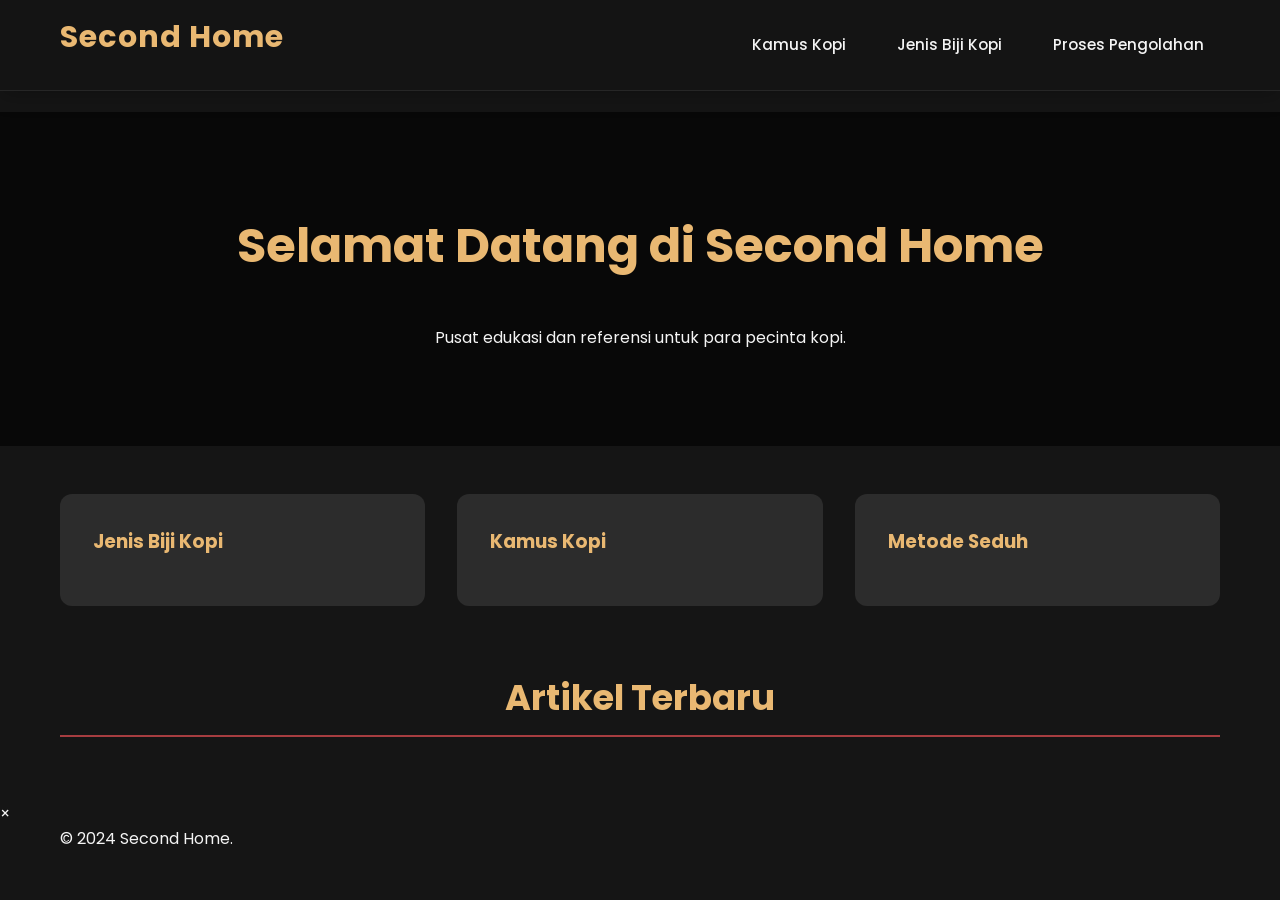
==== commit 2baacc68: "sementara" ====
--- a/index.html
+++ b/index.html
@@ -3,1117 +3,576 @@
 <head>
     <meta charset="UTF-8">
     <meta name="viewport" content="width=device-width, initial-scale=1.0">
-    <title>Second Home - Kamus Kopi</title>
-    <script src="https://cdn.tailwindcss.com"></script>
-    <link rel="stylesheet" href="https://cdnjs.cloudflare.com/ajax/libs/font-awesome/6.4.0/css/all.min.css">
-    <link rel="stylesheet" href="style.css">
+    <title>Second Home - Kamus Kopi Anda</title>
+    <link rel="preconnect" href="https://fonts.googleapis.com">
+    <link rel="preconnect" href="https://fonts.gstatic.com" crossorigin>
+    <link href="https://fonts.googleapis.com/css2?family=Poppins:wght@400;500;600;700&display=swap" rel="stylesheet">
+
+    <style>
+        /* --- VARIABEL WARNA & GLOBAL --- */
+        :root {
+            --primary-dark: #151515;
+            --accent-red: #A63D40;
+            --accent-gold: #E9B872;
+            --light-gold: #f5d4a1;
+            --text-light: #f4f4f4;
+            --bg-card: #2c2c2c;
+            --bg-section: #1e1e1e;
+        }
+
+        * {
+            margin: 0;
+            padding: 0;
+            box-sizing: border-box;
+        }
+
+        html { scroll-behavior: smooth; }
+
+        body {
+            font-family: 'Poppins', sans-serif;
+            background-color: var(--primary-dark);
+            color: var(--text-light);
+            line-height: 1.6;
+        }
+
+        .container {
+            max-width: 1200px;
+            margin: 0 auto;
+            padding: 0 20px;
+        }
+
+        /* --- TYPOGRAPHY --- */
+        h1, h2, h3 {
+            color: var(--accent-gold);
+            margin-bottom: 1rem;
+        }
+
+        h2 {
+            font-size: 2.2rem;
+            text-align: center;
+            margin-bottom: 2rem;
+            padding-bottom: 0.5rem;
+            border-bottom: 2px solid var(--accent-red);
+        }
+
+        /* --- HEADER & NAV BAR BARU --- */
+.main-header {
+    background-color: rgba(21, 21, 21, 0.85);
+    padding: 0.8rem 0;
+    position: fixed;
+    width: 100%;
+    top: 0;
+    z-index: 1000;
+    backdrop-filter: blur(12px);
+    border-bottom: 1px solid rgba(255,255,255,0.08);
+    box-shadow: 0 4px 20px rgba(0,0,0,0.25);
+}
+
+/* Layout container header */
+.main-header .container {
+    display: flex;
+    justify-content: space-between;
+    align-items: center;
+    gap: 1.5rem;
+}
+
+/* Logo */
+.logo {
+    color: var(--accent-gold);
+    font-size: 1.9rem;
+    font-weight: 700;
+    letter-spacing: 1px;
+}
+
+/* Nav wrapper */
+.main-nav ul {
+    list-style: none;
+    display: flex;
+    gap: 1.2rem;
+    align-items: center;
+}
+
+/* Link tampilan rapi */
+.main-nav a {
+    color: var(--text-light);
+    text-decoration: none;
+    font-weight: 500;
+    padding: 0.55rem 1rem;
+    border-radius: 8px;
+    display: inline-block;
+    transition: all .25s ease;
+    font-size: 0.95rem;
+}
+
+/* Hover & active state */
+.main-nav a:hover,
+.main-nav a.active {
+    background-color: var(--accent-red);
+    color: #fff;
+    transform: translateY(-2px);
+    box-shadow: 0 4px 10px rgba(166, 61, 64, 0.4);
+}
+
+/* Responsif untuk HP */
+@media (max-width: 768px) {
+    .main-header .container {
+        flex-direction: column;
+        align-items: flex-start;
+    }
+
+    .main-nav ul {
+        flex-wrap: wrap;
+        gap: 0.6rem;
+    }
+
+    .main-nav a {
+        padding: 0.5rem 0.8rem;
+        font-size: 0.9rem;
+    }
+}
+
+
+        /* --- PAGE WRAPPER --- */
+        #app-content {
+            margin-top: 80px;
+        }
+
+        .page { display: none; padding: 2rem 0; }
+        .active-page { display: block; }
+
+        /* --- HERO --- */
+        .hero {
+            background: linear-gradient(rgba(0,0,0,0.6), rgba(0,0,0,0.6)),
+            url('https://images.unsplash.com/photo-1495474472287-4d71bcdd2085?q=80&w=2070')
+            no-repeat center/cover;
+            color: var(--text-light);
+            text-align: center;
+            padding: 6rem 0;
+            margin-bottom: 3rem;
+        }
+
+        .hero h2 {
+            font-size: 3rem;
+            border: none;
+        }
+
+        /* --- QUICK CARD --- */
+        .quick-access {
+            display: grid;
+            grid-template-columns: repeat(auto-fit, minmax(280px,1fr));
+            gap: 2rem;
+            margin-bottom: 4rem;
+        }
+
+        .quick-card {
+            background: var(--bg-card);
+            padding: 2rem;
+            border-radius: 12px;
+            text-decoration: none;
+            color: var(--text-light);
+            border: 1px solid transparent;
+            transition: .3s;
+        }
+
+        .quick-card:hover {
+            transform: translateY(-8px);
+            border-color: var(--accent-gold);
+        }
+
+    </style>
 </head>
-<body class="bg-[#FBF6EF] text-[#3E2723]">
-    <header class="sticky top-0 z-50 bg-[#DCE0D9] shadow-md">
-        <div class="container mx-auto px-4 py-3">
-            <div class="flex justify-between items-center">
-                <div class="flex items-center space-x-2">
-                    <i class="fas fa-coffee text-2xl text-[#5D4037]"></i>
-                    <h1 class="text-xl md:text-2xl font-bold text-[#3E2723]">Second Home</h1>
-                </div>
-                <button id="mobile-menu-btn" class="md:hidden">
-                    <i class="fas fa-bars text-xl text-[#3E2723]"></i>
-                </button>
-                <nav id="main-nav" class="hidden md:flex space-x-6">
-                    <a href="#beranda" class="nav-link hover:text-[#8D6E63] transition-colors">Beranda</a>
-                    <a href="#kamus-kopi" class="nav-link hover:text-[#8D6E63] transition-colors">Kamus Kopi</a>
-                    <a href="#jenis-biji" class="nav-link hover:text-[#8D6E63] transition-colors">Jenis Biji Kopi</a>
-                    <a href="#proses-pengolahan" class="nav-link hover:text-[#8D6E63] transition-colors">Proses Pengolahan</a>
-                    <a href="#metode-roasting" class="nav-link hover:text-[#8D6E63] transition-colors">Metode Roasting</a>
-                    <a href="#cara-pembuatan" class="nav-link hover:text-[#8D6E63] transition-colors">Cara Pembuatan Kopi</a>
-                    <a href="#minuman-kopi" class="nav-link hover:text-[#8D6E63] transition-colors">Minuman Kopi</a>
-                    <a href="#artikel" class="nav-link hover:text-[#8D6E63] transition-colors">Artikel</a>
-                    <a href="#tentang" class="nav-link hover:text-[#8D6E63] transition-colors">Tentang</a>
-                </nav>
-            </div>
-
-            <nav id="mobile-nav" class="hidden mt-4 pb-4 space-y-2">
-                <a href="#beranda" class="block py-2 hover:text-[#8D6E63] transition-colors">Beranda</a>
-                <a href="#kamus-kopi" class="block py-2 hover:text-[#8D6E63] transition-colors">Kamus Kopi</a>
-                <a href="#jenis-biji" class="block py-2 hover:text-[#8D6E63] transition-colors">Jenis Biji Kopi</a>
-                <a href="#proses-pengolahan" class="block py-2 hover:text-[#8D6E63] transition-colors">Proses Pengolahan</a>
-                <a href="#metode-roasting" class="block py-2 hover:text-[#8D6E63] transition-colors">Metode Roasting</a>
-                <a href="#cara-pembuatan" class="block py-2 hover:text-[#8D6E63] transition-colors">Cara Pembuatan Kopi</a>
-                <a href="#minuman-kopi" class="block py-2 hover:text-[#8D6E63] transition-colors">Minuman Kopi</a>
-                <a href="#artikel" class="block py-2 hover:text-[#8D6E63] transition-colors">Artikel</a>
-                <a href="#tentang" class="block py-2 hover:text-[#8D6E63] transition-colors">Tentang</a>
-            </nav>
-        </div>
-    </header>
-
-    <main>
-        <section id="beranda" class="section">
-            <div class="container mx-auto px-4 py-12">
-                <div class="relative rounded-lg overflow-hidden mb-12">
-                    <img src="https://picsum.photos/seed/coffee-hero/1200/600.jpg" alt="Coffee Hero" class="w-full h-64 md:h-96 object-cover">
-                    <div class="absolute inset-0 bg-black bg-opacity-40 flex items-center justify-center">
-                        <div class="text-center text-white px-4">
-                            <h2 class="text-3xl md:text-5xl font-bold mb-4">Kamus Kopi Second Home</h2>
-                            <p class="text-lg md:text-xl mb-6">Panduan lengkap dunia kopi untuk pemula dan pecinta kopi</p>
-                        </div>
-                    </div>
-                </div>
-
-                <div class="grid grid-cols-1 md:grid-cols-3 gap-6 mb-12">
-                    <a href="#jenis-biji" class="bg-[#EAD7C3] rounded-lg p-6 text-center hover:shadow-lg transition-shadow">
-                        <i class="fas fa-seedling text-4xl text-[#5D4037] mb-4"></i>
-                        <h3 class="text-xl font-bold mb-2">Jenis Biji Kopi</h3>
-                        <p>Pelajari berbagai jenis biji kopi dan karakteristiknya</p>
-                    </a>
-                    <a href="#kamus-kopi" class="bg-[#EAD7C3] rounded-lg p-6 text-center hover:shadow-lg transition-shadow">
-                        <i class="fas fa-book text-4xl text-[#5D4037] mb-4"></i>
-                        <h3 class="text-xl font-bold mb-2">Kamus Kopi</h3>
-                        <p>Temukan istilah-istilah kopi dari A-Z</p>
-                    </a>
-                    <a href="#cara-pembuatan" class="bg-[#EAD7C3] rounded-lg p-6 text-center hover:shadow-lg transition-shadow">
-                        <i class="fas fa-mug-hot text-4xl text-[#5D4037] mb-4"></i>
-                        <h3 class="text-xl font-bold mb-2">Metode Penyeduhan</h3>
-                        <p>Pelajari berbagai cara menyeduh kopi</p>
-                    </a>
-                </div>
-
-
-                <div class="mb-12">
-                    <h3 class="text-2xl font-bold mb-6">Konten Terbaru</h3>
-                    <div class="grid grid-cols-1 md:grid-cols-3 gap-6">
-                        <article class="bg-white rounded-lg overflow-hidden shadow-md hover:shadow-lg transition-shadow">
-                            <img src="https://picsum.photos/seed/coffee-article1/400/250.jpg" alt="Coffee Article" class="w-full h-48 object-cover">
-                            <div class="p-4">
-                                <h4 class="font-bold mb-2">Tips Memilih Biji Kopi Sesuai Selera</h4>
-                                <p class="text-sm text-gray-600 mb-2">Diterbitkan: 15 Juni 2023</p>
-                                <p class="text-sm">Pelajari cara memilih biji kopi yang sesuai dengan preferensi rasa Anda...</p>
-                            </div>
-                        </article>
-                        <article class="bg-white rounded-lg overflow-hidden shadow-md hover:shadow-lg transition-shadow">
-                            <img src="https://picsum.photos/seed/coffee-article2/400/250.jpg" alt="Coffee Article" class="w-full h-48 object-cover">
-                            <div class="p-4">
-                                <h4 class="font-bold mb-2">Sejarah Kopi di Indonesia</h4>
-                                <p class="text-sm text-gray-600 mb-2">Diterbitkan: 10 Juni 2023</p>
-                                <p class="text-sm">Menelusuri perjalanan kopi dari masuknya ke Indonesia hingga menjadi komoditas ekspor...</p>
-                            </div>
-                        </article>
-                        <article class="bg-white rounded-lg overflow-hidden shadow-md hover:shadow-lg transition-shadow">
-                            <img src="https://picsum.photos/seed/coffee-article3/400/250.jpg" alt="Coffee Article" class="w-full h-48 object-cover">
-                            <div class="p-4">
-                                <h4 class="font-bold mb-2">Tren Metode Seduh Kopi 2023</h4>
-                                <p class="text-sm text-gray-600 mb-2">Diterbitkan: 5 Juni 2023</p>
-                                <p class="text-sm">Temukan metode seduh kopi yang sedang populer tahun ini...</p>
-                            </div>
-                        </article>
-                    </div>
-                </div>
-            </div>
-        </section>
-
-        <section id="kamus-kopi" class="section bg-[#EAD7C3]">
-            <div class="container mx-auto px-4 py-12">
-                <h2 class="text-3xl font-bold mb-8 text-center">Kamus Kopi (A-Z)</h2>
-                <div class="max-w-md mx-auto mb-8">
-                    <div class="relative">
-                        <input type="text" id="glossary-search" placeholder="Cari istilah kopi..." class="w-full px-4 py-2 pr-10 rounded-lg border border-gray-300 focus:outline-none focus:border-[#5D4037]">
-                        <i class="fas fa-search absolute right-3 top-3 text-gray-400"></i>
-                    </div>
-                </div>
-                <div class="flex flex-wrap justify-center gap-2 mb-8">
-                    <button class="filter-btn px-4 py-2 bg-[#DCE0D9] rounded-full hover:bg-[#5D4037] hover:text-white transition-colors" data-filter="all">Semua</button>
-                    <button class="filter-btn px-4 py-2 bg-[#DCE0D9] rounded-full hover:bg-[#5D4037] hover:text-white transition-colors" data-filter="biji">Jenis Biji</button>
-                    <button class="filter-btn px-4 py-2 bg-[#DCE0D9] rounded-full hover:bg-[#5D4037] hover:text-white transition-colors" data-filter="seduh">Metode Seduh</button>
-                    <button class="filter-btn px-4 py-2 bg-[#DCE0D9] rounded-full hover:bg-[#5D4037] hover:text-white transition-colors" data-filter="roasting">Roasting</button>
-                    <button class="filter-btn px-4 py-2 bg-[#DCE0D9] rounded-full hover:bg-[#5D4037] hover:text-white transition-colors" data-filter="alat">Alat Kopi</button>
-                    <button class="filter-btn px-4 py-2 bg-[#DCE0D9] rounded-full hover:bg-[#5D4037] hover:text-white transition-colors" data-filter="proses">Proses</button>
-                </div>
-
-                <!-- Glossary Grid -->
-                <div class="grid grid-cols-1 md:grid-cols-2 lg:grid-cols-3 gap-4">
-                    <!-- Glossary items will be populated by JavaScript -->
-                </div>
-
-                <!-- Glossary Detail Modal -->
-                <div id="glossary-modal" class="fixed inset-0 bg-black bg-opacity-50 hidden z-50 flex items-center justify-center p-4">
-                    <div class="bg-white rounded-lg max-w-2xl w-full max-h-[80vh] overflow-y-auto">
-                        <div class="p-6">
-                            <div class="flex justify-between items-center mb-4">
-                                <h3 id="modal-title" class="text-2xl font-bold"></h3>
-                                <button id="close-modal" class="text-gray-500 hover:text-gray-700">
-                                    <i class="fas fa-times text-xl"></i>
-                                </button>
-                            </div>
-                            <div id="modal-content" class="prose">
-                                <!-- Modal content will be populated by JavaScript -->
-                            </div>
-                        </div>
-                    </div>
-                </div>
-            </div>
-        </section>
-
-        <!-- Jenis Biji Kopi Section -->
-        <section id="jenis-biji" class="section">
-            <div class="container mx-auto px-4 py-12">
-                <h2 class="text-3xl font-bold mb-8 text-center">Jenis Biji Kopi</h2>
-                
-                <div class="grid grid-cols-1 md:grid-cols-2 lg:grid-cols-4 gap-6">
-                    <!-- Arabika -->
-                    <div class="bg-white rounded-lg overflow-hidden shadow-md hover:shadow-xl transition-shadow">
-                        <img src="https://picsum.photos/seed/arabica-bean/400/300.jpg" alt="Arabica Bean" class="w-full h-48 object-cover">
-                        <div class="p-4">
-                            <h3 class="text-xl font-bold mb-2">Arabika</h3>
-                            <div class="mb-3">
-                                <p class="text-sm font-semibold mb-1">Karakter Rasa:</p>
-                                <p class="text-sm">Asam, manis, kompleks, floral, buah-buahan</p>
-                            </div>
-                            <div class="mb-3">
-                                <p class="text-sm font-semibold mb-1">Kandungan Kafein:</p>
-                                <div class="w-full bg-gray-200 rounded-full h-2.5">
-                                    <div class="bg-[#5D4037] h-2.5 rounded-full" style="width: 40%"></div>
-                                </div>
-                                <p class="text-xs text-gray-600 mt-1">Rendah (0.8-1.4%)</p>
-                            </div>
-                            <div class="mb-3">
-                                <p class="text-sm font-semibold mb-1">Keunggulan:</p>
-                                <p class="text-sm">Rasa kompleks dan berkualitas tinggi</p>
-                            </div>
-                            <div>
-                                <p class="text-sm font-semibold mb-1">Kekurangan:</p>
-                                <p class="text-sm">Rentan terhadap hama dan penyakit</p>
-                            </div>
-                        </div>
-                    </div>
-
-                    <!-- Robusta -->
-                    <div class="bg-white rounded-lg overflow-hidden shadow-md hover:shadow-xl transition-shadow">
-                        <img src="https://picsum.photos/seed/robusta-bean/400/300.jpg" alt="Robusta Bean" class="w-full h-48 object-cover">
-                        <div class="p-4">
-                            <h3 class="text-xl font-bold mb-2">Robusta</h3>
-                            <div class="mb-3">
-                                <p class="text-sm font-semibold mb-1">Karakter Rasa:</p>
-                                <p class="text-sm">Pahit, kuat, cokelat, kacang, rubbery</p>
-                            </div>
-                            <div class="mb-3">
-                                <p class="text-sm font-semibold mb-1">Kandungan Kafein:</p>
-                                <div class="w-full bg-gray-200 rounded-full h-2.5">
-                                    <div class="bg-[#5D4037] h-2.5 rounded-full" style="width: 80%"></div>
-                                </div>
-                                <p class="text-xs text-gray-600 mt-1">Tinggi (1.7-4.0%)</p>
-                            </div>
-                            <div class="mb-3">
-                                <p class="text-sm font-semibold mb-1">Keunggulan:</p>
-                                <p class="text-sm">Tahan terhadap hama dan penyakit</p>
-                            </div>
-                            <div>
-                                <p class="text-sm font-semibold mb-1">Kekurangan:</p>
-                                <p class="text-sm">Rasa kurang kompleks dibanding Arabika</p>
-                            </div>
-                        </div>
-                    </div>
-
-                    <!-- Liberika -->
-                    <div class="bg-white rounded-lg overflow-hidden shadow-md hover:shadow-xl transition-shadow">
-                        <img src="https://picsum.photos/seed/liberica-bean/400/300.jpg" alt="Liberica Bean" class="w-full h-48 object-cover">
-                        <div class="p-4">
-                            <h3 class="text-xl font-bold mb-2">Liberika</h3>
-                            <div class="mb-3">
-                                <p class="text-sm font-semibold mb-1">Karakter Rasa:</p>
-                                <p class="text-sm">Woody, smoky, floral, fruity</p>
-                            </div>
-                            <div class="mb-3">
-                                <p class="text-sm font-semibold mb-1">Kandungan Kafein:</p>
-                                <div class="w-full bg-gray-200 rounded-full h-2.5">
-                                    <div class="bg-[#5D4037] h-2.5 rounded-full" style="width: 60%"></div>
-                                </div>
-                                <p class="text-xs text-gray-600 mt-1">Sedang (1.2-1.5%)</p>
-                            </div>
-                            <div class="mb-3">
-                                <p class="text-sm font-semibold mb-1">Keunggulan:</p>
-                                <p class="text-sm">Ukuran biji besar dan unik</p>
-                            </div>
-                            <div>
-                                <p class="text-sm font-semibold mb-1">Kekurangan:</p>
-                                <p class="text-sm">Produktivitas rendah</p>
-                            </div>
-                        </div>
-                    </div>
-
-                    <!-- Excelsa -->
-                    <div class="bg-white rounded-lg overflow-hidden shadow-md hover:shadow-xl transition-shadow">
-                        <img src="https://picsum.photos/seed/excelsa-bean/400/300.jpg" alt="Excelsa Bean" class="w-full h-48 object-cover">
-                        <div class="p-4">
-                            <h3 class="text-xl font-bold mb-2">Excelsa</h3>
-                            <div class="mb-3">
-                                <p class="text-sm font-semibold mb-1">Karakter Rasa:</p>
-                                <p class="text-sm">Tart, fruity, dark roast notes</p>
-                            </div>
-                            <div class="mb-3">
-                                <p class="text-sm font-semibold mb-1">Kandungan Kafein:</p>
-                                <div class="w-full bg-gray-200 rounded-full h-2.5">
-                                    <div class="bg-[#5D4037] h-2.5 rounded-full" style="width: 55%"></div>
-                                </div>
-                                <p class="text-xs text-gray-600 mt-1">Sedang (1.0-1.2%)</p>
-                            </div>
-                            <div class="mb-3">
-                                <p class="text-sm font-semibold mb-1">Keunggulan:</p>
-                                <p class="text-sm">Menambah kompleksitas pada blend</p>
-                            </div>
-                            <div>
-                                <p class="text-sm font-semibold mb-1">Kekurangan:</p>
-                                <p class="text-sm">Jarang ditemukan sebagai single origin</p>
-                            </div>
-                        </div>
-                    </div>
-                </div>
-            </div>
-        </section>
-
-        <!-- Proses Pengolahan Section -->
-        <section id="proses-pengolahan" class="section bg-[#EAD7C3]">
-            <div class="container mx-auto px-4 py-12">
-                <h2 class="text-3xl font-bold mb-8 text-center">Proses Pengolahan Kopi</h2>
-                
-                <div class="grid grid-cols-1 md:grid-cols-3 gap-8">
-                    <!-- Washed Process -->
-                    <div class="bg-white rounded-lg overflow-hidden shadow-md hover:shadow-xl transition-shadow">
-                        <img src="https://picsum.photos/seed/washed-process/400/300.jpg" alt="Washed Process" class="w-full h-48 object-cover">
-                        <div class="p-6">
-                            <h3 class="text-xl font-bold mb-4">Washed Process</h3>
-                            <div class="mb-4">
-                                <h4 class="font-semibold mb-2">Alur Proses:</h4>
-                                <ol class="text-sm space-y-1 list-decimal list-inside">
-                                    <li>Pemetikan buah kopi merah</li>
-                                    <li>Pengupasan kulit dan pulp</li>
-                                    <li>Fermentasi dalam tangki air</li>
-                                    <li>Pencucian untuk menghilangkan lendir</li>
-                                    <li>Pengeringan hingga kadar air 11-12%</li>
-                                </ol>
-                            </div>
-                            <div class="mb-4">
-                                <h4 class="font-semibold mb-2">Karakter Rasa:</h4>
-                                <p class="text-sm">Clean, bright acidity, floral, tea-like</p>
-                            </div>
-                            <div>
-                                <h4 class="font-semibold mb-2">Keunggulan & Kekurangan:</h4>
-                                <p class="text-sm">Keunggulan: Rasa bersih dan konsisten<br>Kekurangan: Membutuhkan banyak air</p>
-                            </div>
-                        </div>
-                    </div>
-
-                    <!-- Natural Process -->
-                    <div class="bg-white rounded-lg overflow-hidden shadow-md hover:shadow-xl transition-shadow">
-                        <img src="https://picsum.photos/seed/natural-process/400/300.jpg" alt="Natural Process" class="w-full h-48 object-cover">
-                        <div class="p-6">
-                            <h3 class="text-xl font-bold mb-4">Natural Process</h3>
-                            <div class="mb-4">
-                                <h4 class="font-semibold mb-2">Alur Proses:</h4>
-                                <ol class="text-sm space-y-1 list-decimal list-inside">
-                                    <li>Pemetikan buah kopi merah</li>
-                                    <li>Penyebaran buah kopi utuh untuk dijemur</li>
-                                    <li>Pembalikan rutin untuk mencegah jamur</li>
-                                    <li>Pengeringan hingga kadar air 11-12%</li>
-                                    <li>Pengupasan kulit kering</li>
-                                </ol>
-                            </div>
-                            <div class="mb-4">
-                                <h4 class="font-semibold mb-2">Karakter Rasa:</h4>
-                                <p class="text-sm">Fruity, sweet, winey, full body</p>
-                            </div>
-                            <div>
-                                <h4 class="font-semibold mb-2">Keunggulan & Kekurangan:</h4>
-                                <p class="text-sm">Keunggulan: Hemat air, rasa unik<br>Kekurangan: Risiko fermentasi tidak konsisten</p>
-                            </div>
-                        </div>
-                    </div>
-
-                    <!-- Honey Process -->
-                    <div class="bg-white rounded-lg overflow-hidden shadow-md hover:shadow-xl transition-shadow">
-                        <img src="https://picsum.photos/seed/honey-process/400/300.jpg" alt="Honey Process" class="w-full h-48 object-cover">
-                        <div class="p-6">
-                            <h3 class="text-xl font-bold mb-4">Honey Process</h3>
-                            <div class="mb-4">
-                                <h4 class="font-semibold mb-2">Alur Proses:</h4>
-                                <ol class="text-sm space-y-1 list-decimal list-inside">
-                                    <li>Pemetikan buah kopi merah</li>
-                                    <li>Pengupasan kulit namun meninggalkan lendir</li>
-                                    <li>Pengeringan dengan lendir masih menempel</li>
-                                    <li>Pengeringan hingga kadar air 11-12%</li>
-                                    <li>Pembersihan sisa lendir yang sudah kering</li>
-                                </ol>
-                            </div>
-                            <div class="mb-4">
-                                <h4 class="font-semibold mb-2">Karakter Rasa:</h4>
-                                <p class="text-sm">Sweet, balanced, medium acidity, syrupy</p>
-                            </div>
-                            <div>
-                                <h4 class="font-semibold mb-2">Keunggulan & Kekurangan:</h4>
-                                <p class="text-sm">Keunggulan: Keseimbangan rasa washed dan natural<br>Kekurangan: Membutuhkan pengawasan ketat</p>
-                            </div>
-                        </div>
-                    </div>
-                </div>
-            </div>
-        </section>
-
-        <!-- Metode Roasting Section -->
-        <section id="metode-roasting" class="section">
-            <div class="container mx-auto px-4 py-12">
-                <h2 class="text-3xl font-bold mb-8 text-center">Metode Roasting</h2>
-                
-                <div class="grid grid-cols-1 md:grid-cols-2 lg:grid-cols-4 gap-6">
-                    <!-- Light Roast -->
-                    <div class="bg-white rounded-lg overflow-hidden shadow-md hover:shadow-xl transition-shadow">
-                        <img src="https://picsum.photos/seed/light-roast/400/300.jpg" alt="Light Roast" class="w-full h-48 object-cover">
-                        <div class="p-4">
-                            <h3 class="text-xl font-bold mb-2">Light Roast</h3>
-                            <div class="mb-3">
-                                <p class="text-sm font-semibold mb-1">Suhu:</p>
-                                <p class="text-sm">196-205°C</p>
-                            </div>
-                            <div class="mb-3">
-                                <p class="text-sm font-semibold mb-1">Karakter Rasa:</p>
-                                <p class="text-sm">Asam tinggi, fruity, floral, kompleks</p>
-                            </div>
-                            <div class="mb-3">
-                                <p class="text-sm font-semibold mb-1">Cocok untuk:</p>
-                                <p class="text-sm">V60, Pour Over, Cold Brew</p>
-                            </div>
-                            <div>
-                                <p class="text-sm font-semibold mb-1">Level:</p>
-                                <p class="text-sm">Cinnamon Roast, Light City, Half City</p>
-                            </div>
-                        </div>
-                    </div>
-
-                    <!-- Medium Roast -->
-                    <div class="bg-white rounded-lg overflow-hidden shadow-md hover:shadow-xl transition-shadow">
-                        <img src="https://picsum.photos/seed/medium-roast/400/300.jpg" alt="Medium Roast" class="w-full h-48 object-cover">
-                        <div class="p-4">
-                            <h3 class="text-xl font-bold mb-2">Medium Roast</h3>
-                            <div class="mb-3">
-                                <p class="text-sm font-semibold mb-1">Suhu:</p>
-                                <p class="text-sm">210-219°C</p>
-                            </div>
-                            <div class="mb-3">
-                                <p class="text-sm font-semibold mb-1">Karakter Rasa:</p>
-                                <p class="text-sm">Keseimbangan asam-manis, karamel, cokelat</p>
-                            </div>
-                            <div class="mb-3">
-                                <p class="text-sm font-semibold mb-1">Cocok untuk:</p>
-                                <p class="text-sm">French Press, AeroPress, Drip</p>
-                            </div>
-                            <div>
-                                <p class="text-sm font-semibold mb-1">Level:</p>
-                                <p class="text-sm">City, American, Breakfast</p>
-                            </div>
-                        </div>
-                    </div>
-
-                    <!-- Medium-Dark Roast -->
-                    <div class="bg-white rounded-lg overflow-hidden shadow-md hover:shadow-xl transition-shadow">
-                        <img src="https://picsum.photos/seed/medium-dark-roast/400/300.jpg" alt="Medium-Dark Roast" class="w-full h-48 object-cover">
-                        <div class="p-4">
-                            <h3 class="text-xl font-bold mb-2">Medium-Dark Roast</h3>
-                            <div class="mb-3">
-                                <p class="text-sm font-semibold mb-1">Suhu:</p>
-                                <p class="text-sm">225-230°C</p>
-                            </div>
-                            <div class="mb-3">
-                                <p class="text-sm font-semibold mb-1">Karakter Rasa:</p>
-                                <p class="text-sm">Rich body, cokelat gelap, sedikit asap</p>
-                            </div>
-                            <div class="mb-3">
-                                <p class="text-sm font-semibold mb-1">Cocok untuk:</p>
-                                <p class="text-sm">Espresso, Moka Pot, French Press</p>
-                            </div>
-                            <div>
-                                <p class="text-sm font-semibold mb-1">Level:</p>
-                                <p class="text-sm">Full City</p>
-                            </div>
-                        </div>
-                    </div>
-
-                    <!-- Dark Roast -->
-                    <div class="bg-white rounded-lg overflow-hidden shadow-md hover:shadow-xl transition-shadow">
-                        <img src="https://picsum.photos/seed/dark-roast/400/300.jpg" alt="Dark Roast" class="w-full h-48 object-cover">
-                        <div class="p-4">
-                            <h3 class="text-xl font-bold mb-2">Dark Roast</h3>
-                            <div class="mb-3">
-                                <p class="text-sm font-semibold mb-1">Suhu:</p>
-                                <p class="text-sm">230-240°C</p>
-                            </div>
-                            <div class="mb-3">
-                                <p class="text-sm font-semibold mb-1">Karakter Rasa:</p>
-                                <p class="text-sm">Pahit, asap, burnt, minyak tinggi</p>
-                            </div>
-                            <div class="mb-3">
-                                <p class="text-sm font-semibold mb-1">Cocok untuk:</p>
-                                <p class="text-sm">Espresso, Turkish Coffee, Moka Pot</p>
-                            </div>
-                            <div>
-                                <p class="text-sm font-semibold mb-1">Level:</p>
-                                <p class="text-sm">Vienna, French, Italian, Spanish</p>
-                            </div>
-                        </div>
-                    </div>
-                </div>
-            </div>
-        </section>
-
-        <!-- Cara Pembuatan Kopi Section -->
-        <section id="cara-pembuatan" class="section bg-[#EAD7C3]">
-            <div class="container mx-auto px-4 py-12">
-                <h2 class="text-3xl font-bold mb-8 text-center">Cara Pembuatan Kopi (Metode Seduh)</h2>
-                
-                <div class="grid grid-cols-1 md:grid-cols-2 lg:grid-cols-3 gap-6">
-                    <!-- V60 / Pour Over -->
-                    <div class="bg-white rounded-lg overflow-hidden shadow-md hover:shadow-xl transition-shadow">
-                        <img src="https://picsum.photos/seed/v60-method/400/300.jpg" alt="V60 Method" class="w-full h-48 object-cover">
-                        <div class="p-4">
-                            <h3 class="text-xl font-bold mb-2">V60 / Pour Over</h3>
-                            <div class="mb-3">
-                                <p class="text-sm font-semibold mb-1">Alat:</p>
-                                <p class="text-sm">V60 dripper, filter paper, ketel gooseneck</p>
-                            </div>
-                            <div class="mb-3">
-                                <p class="text-sm font-semibold mb-1">Grind Size:</p>
-                                <p class="text-sm">Medium-fine</p>
-                            </div>
-                            <div class="mb-3">
-                                <p class="text-sm font-semibold mb-1">Rasio Kopi:Air:</p>
-                                <p class="text-sm">1:15 (15g kopi : 225ml air)</p>
-                            </div>
-                            <div class="mb-3">
-                                <p class="text-sm font-semibold mb-1">Waktu Seduh:</p>
-                                <p class="text-sm">2-3 menit</p>
-                            </div>
-                            <div>
-                                <p class="text-sm font-semibold mb-1">Karakter Rasa:</p>
-                                <p class="text-sm">Clean, bright acidity, complex</p>
-                            </div>
-                        </div>
-                    </div>
-
-                    <!-- French Press -->
-                    <div class="bg-white rounded-lg overflow-hidden shadow-md hover:shadow-xl transition-shadow">
-                        <img src="https://picsum.photos/seed/french-press/400/300.jpg" alt="French Press" class="w-full h-48 object-cover">
-                        <div class="p-4">
-                            <h3 class="text-xl font-bold mb-2">French Press</h3>
-                            <div class="mb-3">
-                                <p class="text-sm font-semibold mb-1">Alat:</p>
-                                <p class="text-sm">French press, pengaduk</p>
-                            </div>
-                            <div class="mb-3">
-                                <p class="text-sm font-semibold mb-1">Grind Size:</p>
-                                <p class="text-sm">Coarse</p>
-                            </div>
-                            <div class="mb-3">
-                                <p class="text-sm font-semibold mb-1">Rasio Kopi:Air:</p>
-                                <p class="text-sm">1:15 (15g kopi : 225ml air)</p>
-                            </div>
-                            <div class="mb-3">
-                                <p class="text-sm font-semibold mb-1">Waktu Seduh:</p>
-                                <p class="text-sm">4 menit</p>
-                            </div>
-                            <div>
-                                <p class="text-sm font-semibold mb-1">Karakter Rasa:</p>
-                                <p class="text-sm">Full body, rich, heavy mouthfeel</p>
-                            </div>
-                        </div>
-                    </div>
-
-                    <!-- AeroPress -->
-                    <div class="bg-white rounded-lg overflow-hidden shadow-md hover:shadow-xl transition-shadow">
-                        <img src="https://picsum.photos/seed/aeropress/400/300.jpg" alt="AeroPress" class="w-full h-48 object-cover">
-                        <div class="p-4">
-                            <h3 class="text-xl font-bold mb-2">AeroPress</h3>
-                            <div class="mb-3">
-                                <p class="text-sm font-semibold mb-1">Alat:</p>
-                                <p class="text-sm">AeroPress, filter paper, pengaduk</p>
-                            </div>
-                            <div class="mb-3">
-                                <p class="text-sm font-semibold mb-1">Grind Size:</p>
-                                <p class="text-sm">Fine-medium</p>
-                            </div>
-                            <div class="mb-3">
-                                <p class="text-sm font-semibold mb-1">Rasio Kopi:Air:</p>
-                                <p class="text-sm">1:15 (15g kopi : 225ml air)</p>
-                            </div>
-                            <div class="mb-3">
-                                <p class="text-sm font-semibold mb-1">Waktu Seduh:</p>
-                                <p class="text-sm">1-2 menit</p>
-                            </div>
-                            <div>
-                                <p class="text-sm font-semibold mb-1">Karakter Rasa:</p>
-                                <p class="text-sm">Clean, rich, versatile</p>
-                            </div>
-                        </div>
-                    </div>
-
-                    <!-- Chemex -->
-                    <div class="bg-white rounded-lg overflow-hidden shadow-md hover:shadow-xl transition-shadow">
-                        <img src="https://picsum.photos/seed/chemex/400/300.jpg" alt="Chemex" class="w-full h-48 object-cover">
-                        <div class="p-4">
-                            <h3 class="text-xl font-bold mb-2">Chemex</h3>
-                            <div class="mb-3">
-                                <p class="text-sm font-semibold mb-1">Alat:</p>
-                                <p class="text-sm">Chemex, special filter paper, ketel gooseneck</p>
-                            </div>
-                            <div class="mb-3">
-                                <p class="text-sm font-semibold mb-1">Grind Size:</p>
-                                <p class="text-sm">Medium-coarse</p>
-                            </div>
-                            <div class="mb-3">
-                                <p class="text-sm font-semibold mb-1">Rasio Kopi:Air:</p>
-                                <p class="text-sm">1:15 (42g kopi : 630ml air)</p>
-                            </div>
-                            <div class="mb-3">
-                                <p class="text-sm font-semibold mb-1">Waktu Seduh:</p>
-                                <p class="text-sm">4-5 menit</p>
-                            </div>
-                            <div>
-                                <p class="text-sm font-semibold mb-1">Karakter Rasa:</p>
-                                <p class="text-sm">Very clean, smooth, bright</p>
-                            </div>
-                        </div>
-                    </div>
-
-                    <!-- Cold Brew -->
-                    <div class="bg-white rounded-lg overflow-hidden shadow-md hover:shadow-xl transition-shadow">
-                        <img src="https://picsum.photos/seed/cold-brew/400/300.jpg" alt="Cold Brew" class="w-full h-48 object-cover">
-                        <div class="p-4">
-                            <h3 class="text-xl font-bold mb-2">Cold Brew</h3>
-                            <div class="mb-3">
-                                <p class="text-sm font-semibold mb-1">Alat:</p>
-                                <p class="text-sm">Jar, filter, kain saring</p>
-                            </div>
-                            <div class="mb-3">
-                                <p class="text-sm font-semibold mb-1">Grind Size:</p>
-                                <p class="text-sm">Coarse</p>
-                            </div>
-                            <div class="mb-3">
-                                <p class="text-sm font-semibold mb-1">Rasio Kopi:Air:</p>
-                                <p class="text-sm">1:8 (100g kopi : 800ml air)</p>
-                            </div>
-                            <div class="mb-3">
-                                <p class="text-sm font-semibold mb-1">Waktu Seduh:</p>
-                                <p class="text-sm">12-24 jam (suhu ruang/kulkas)</p>
-                            </div>
-                            <div>
-                                <p class="text-sm font-semibold mb-1">Karakter Rasa:</p>
-                                <p class="text-sm">Smooth, low acidity, chocolatey</p>
-                            </div>
-                        </div>
-                    </div>
-
-                    <!-- Vietnam Drip -->
-                    <div class="bg-white rounded-lg overflow-hidden shadow-md hover:shadow-xl transition-shadow">
-                        <img src="https://picsum.photos/seed/vietnam-drip/400/300.jpg" alt="Vietnam Drip" class="w-full h-48 object-cover">
-                        <div class="p-4">
-                            <h3 class="text-xl font-bold mb-2">Vietnam Drip</h3>
-                            <div class="mb-3">
-                                <p class="text-sm font-semibold mb-1">Alat:</p>
-                                <p class="text-sm">Phin filter, gelas</p>
-                            </div>
-                            <div class="mb-3">
-                                <p class="text-sm font-semibold mb-1">Grind Size:</p>
-                                <p class="text-sm">Medium</p>
-                            </div>
-                            <div class="mb-3">
-                                <p class="text-sm font-semibold mb-1">Rasio Kopi:Air:</p>
-                                <p class="text-sm">1:10 (20g kopi : 200ml air)</p>
-                            </div>
-                            <div class="mb-3">
-                                <p class="text-sm font-semibold mb-1">Waktu Seduh:</p>
-                                <p class="text-sm">4-5 menit</p>
-                            </div>
-                            <div>
-                                <p class="text-sm font-semibold mb-1">Karakter Rasa:</p>
-                                <p class="text-sm">Strong, rich, bold (biasa dengan susu kental manis)</p>
-                            </div>
-                        </div>
-                    </div>
-
-                    <!-- Espresso Machine -->
-                    <div class="bg-white rounded-lg overflow-hidden shadow-md hover:shadow-xl transition-shadow">
-                        <img src="https://picsum.photos/seed/espresso-machine/400/300.jpg" alt="Espresso Machine" class="w-full h-48 object-cover">
-                        <div class="p-4">
-                            <h3 class="text-xl font-bold mb-2">Espresso Machine</h3>
-                            <div class="mb-3">
-                                <p class="text-sm font-semibold mb-1">Alat:</p>
-                                <p class="text-sm">Mesin espresso, grinder, tamper</p>
-                            </div>
-                            <div class="mb-3">
-                                <p class="text-sm font-semibold mb-1">Grind Size:</p>
-                                <p class="text-sm">Fine</p>
-                            </div>
-                            <div class="mb-3">
-                                <p class="text-sm font-semibold mb-1">Rasio Kopi:Air:</p>
-                                <p class="text-sm">1:2 (18g kopi : 36ml espresso)</p>
-                            </div>
-                            <div class="mb-3">
-                                <p class="text-sm font-semibold mb-1">Waktu Seduh:</p>
-                                <p class="text-sm">25-30 detik</p>
-                            </div>
-                            <div>
-                                <p class="text-sm font-semibold mb-1">Karakter Rasa:</p>
-                                <p class="text-sm">Concentrated, rich, crema</p>
-                            </div>
-                        </div>
-                    </div>
-
-                    <!-- Moka Pot -->
-                    <div class="bg-white rounded-lg overflow-hidden shadow-md hover:shadow-xl transition-shadow">
-                        <img src="https://picsum.photos/seed/moka-pot/400/300.jpg" alt="Moka Pot" class="w-full h-48 object-cover">
-                        <div class="p-4">
-                            <h3 class="text-xl font-bold mb-2">Moka Pot</h3>
-                            <div class="mb-3">
-                                <p class="text-sm font-semibold mb-1">Alat:</p>
-                                <p class="text-sm">Moka pot, kompor</p>
-                            </div>
-                            <div class="mb-3">
-                                <p class="text-sm font-semibold mb-1">Grind Size:</p>
-                                <p class="text-sm">Fine-medium</p>
-                            </div>
-                            <div class="mb-3">
-                                <p class="text-sm font-semibold mb-1">Rasio Kopi:Air:</p>
-                                <p class="text-sm">1:7 (20g kopi : 140ml air)</p>
-                            </div>
-                            <div class="mb-3">
-                                <p class="text-sm font-semibold mb-1">Waktu Seduh:</p>
-                                <p class="text-sm">4-5 menit</p>
-                            </div>
-                            <div>
-                                <p class="text-sm font-semibold mb-1">Karakter Rasa:</p>
-                                <p class="text-sm">Strong, rich, espresso-like</p>
-                            </div>
-                        </div>
-                    </div>
-                </div>
-            </div>
-        </section>
-
-        <!-- Minuman Kopi Section -->
-        <section id="minuman-kopi" class="section">
-            <div class="container mx-auto px-4 py-12">
-                <h2 class="text-3xl font-bold mb-8 text-center">Minuman Kopi Populer</h2>
-                
-                <div class="grid grid-cols-1 md:grid-cols-2 lg:grid-cols-4 gap-6">
-                    <!-- Espresso -->
-                    <div class="bg-white rounded-lg overflow-hidden shadow-md hover:shadow-xl transition-shadow">
-                        <img src="https://picsum.photos/seed/espresso/400/300.jpg" alt="Espresso" class="w-full h-48 object-cover">
-                        <div class="p-4">
-                            <h3 class="text-xl font-bold mb-2">Espresso</h3>
-                            <div class="mb-3">
-                                <p class="text-sm font-semibold mb-1">Komposisi:</p>
-                                <p class="text-sm">30ml shot espresso</p>
-                            </div>
-                            <div class="mb-3">
-                                <p class="text-sm font-semibold mb-1">Rasa:</p>
-                                <p class="text-sm">Kuat, pekat, intens</p>
-                            </div>
-                            <div>
-                                <p class="text-sm font-semibold mb-1">Perbandingan Susu vs Kopi:</p>
-                                <div class="w-full bg-gray-200 rounded-full h-2.5 mt-2">
-                                    <div class="bg-[#5D4037] h-2.5 rounded-full" style="width: 100%"></div>
-                                </div>
-                                <p class="text-xs text-gray-600 mt-1">100% Kopi</p>
-                            </div>
-                        </div>
-                    </div>
-
-                    <!-- Americano -->
-                    <div class="bg-white rounded-lg overflow-hidden shadow-md hover:shadow-xl transition-shadow">
-                        <img src="https://picsum.photos/seed/americano/400/300.jpg" alt="Americano" class="w-full h-48 object-cover">
-                        <div class="p-4">
-                            <h3 class="text-xl font-bold mb-2">Americano</h3>
-                            <div class="mb-3">
-                                <p class="text-sm font-semibold mb-1">Komposisi:</p>
-                                <p class="text-sm">1-2 shot espresso + air panas</p>
-                            </div>
-                            <div class="mb-3">
-                                <p class="text-sm font-semibold mb-1">Rasa:</p>
-                                <p class="text-sm">Kopi murni dengan intensitas sedang</p>
-                            </div>
-                            <div>
-                                <p class="text-sm font-semibold mb-1">Perbandingan Susu vs Kopi:</p>
-                                <div class="w-full bg-gray-200 rounded-full h-2.5 mt-2">
-                                    <div class="bg-[#5D4037] h-2.5 rounded-full" style="width: 100%"></div>
-                                </div>
-                                <p class="text-xs text-gray-600 mt-1">100% Kopi</p>
-                            </div>
-                        </div>
-                    </div>
-
-                    <!-- Cappuccino -->
-                    <div class="bg-white rounded-lg overflow-hidden shadow-md hover:shadow-xl transition-shadow">
-                        <img src="https://picsum.photos/seed/cappuccino/400/300.jpg" alt="Cappuccino" class="w-full h-48 object-cover">
-                        <div class="p-4">
-                            <h3 class="text-xl font-bold mb-2">Cappuccino</h3>
-                            <div class="mb-3">
-                                <p class="text-sm font-semibold mb-1">Komposisi:</p>
-                                <p class="text-sm">1/3 espresso + 1/3 susu + 1/3 foam</p>
-                            </div>
-                            <div class="mb-3">
-                                <p class="text-sm font-semibold mb-1">Rasa:</p>
-                                <p class="text-sm">Seimbang antara kopi dan susu</p>
-                            </div>
-                            <div>
-                                <p class="text-sm font-semibold mb-1">Perbandingan Susu vs Kopi:</p>
-                                <div class="w-full bg-gray-200 rounded-full h-2.5 mt-2">
-                                    <div class="bg-[#5D4037] h-2.5 rounded-full" style="width: 33%"></div>
-                                </div>
-                                <p class="text-xs text-gray-600 mt-1">33% Kopi, 67% Susu</p>
-                            </div>
-                        </div>
-                    </div>
-
-                    <!-- Latte -->
-                    <div class="bg-white rounded-lg overflow-hidden shadow-md hover:shadow-xl transition-shadow">
-                        <img src="https://picsum.photos/seed/latte/400/300.jpg" alt="Latte" class="w-full h-48 object-cover">
-                        <div class="p-4">
-                            <h3 class="text-xl font-bold mb-2">Latte</h3>
-                            <div class="mb-3">
-                                <p class="text-sm font-semibold mb-1">Komposisi:</p>
-                                <p class="text-sm">1 shot espresso + steamed milk + sedikit foam</p>
-                            </div>
-                            <div class="mb-3">
-                                <p class="text-sm font-semibold mb-1">Rasa:</p>
-                                <p class="text-sm">Lebih dominan susu dengan sentuhan kopi</p>
-                            </div>
-                            <div>
-                                <p class="text-sm font-semibold mb-1">Perbandingan Susu vs Kopi:</p>
-                                <div class="w-full bg-gray-200 rounded-full h-2.5 mt-2">
-                                    <div class="bg-[#5D4037] h-2.5 rounded-full" style="width: 20%"></div>
-                                </div>
-                                <p class="text-xs text-gray-600 mt-1">20% Kopi, 80% Susu</p>
-                            </div>
-                        </div>
-                    </div>
-
-                    <!-- Flat White -->
-                    <div class="bg-white rounded-lg overflow-hidden shadow-md hover:shadow-xl transition-shadow">
-                        <img src="https://picsum.photos/seed/flat-white/400/300.jpg" alt="Flat White" class="w-full h-48 object-cover">
-                        <div class="p-4">
-                            <h3 class="text-xl font-bold mb-2">Flat White</h3>
-                            <div class="mb-3">
-                                <p class="text-sm font-semibold mb-1">Komposisi:</p>
-                                <p class="text-sm">2 shot espresso + steamed milk + microfoam</p>
-                            </div>
-                            <div class="mb-3">
-                                <p class="text-sm font-semibold mb-1">Rasa:</p>
-                                <p class="text-sm">Kopi yang lebih kuat dengan susu halus</p>
-                            </div>
-                            <div>
-                                <p class="text-sm font-semibold mb-1">Perbandingan Susu vs Kopi:</p>
-                                <div class="w-full bg-gray-200 rounded-full h-2.5 mt-2">
-                                    <div class="bg-[#5D4037] h-2.5 rounded-full" style="width: 40%"></div>
-                                </div>
-                                <p class="text-xs text-gray-600 mt-1">40% Kopi, 60% Susu</p>
-                            </div>
-                        </div>
-                    </div>
-
-                    <!-- Macchiato -->
-                    <div class="bg-white rounded-lg overflow-hidden shadow-md hover:shadow-xl transition-shadow">
-                        <img src="https://picsum.photos/seed/macchiato/400/300.jpg" alt="Macchiato" class="w-full h-48 object-cover">
-                        <div class="p-4">
-                            <h3 class="text-xl font-bold mb-2">Macchiato</h3>
-                            <div class="mb-3">
-                                <p class="text-sm font-semibold mb-1">Komposisi:</p>
-                                <p class="text-sm">1 shot espresso + sedikit foam susu</p>
-                            </div>
-                            <div class="mb-3">
-                                <p class="text-sm font-semibold mb-1">Rasa:</p>
-                                <p class="text-sm">Espresso yang diberi "tanda" susu</p>
-                            </div>
-                            <div>
-                                <p class="text-sm font-semibold mb-1">Perbandingan Susu vs Kopi:</p>
-                                <div class="w-full bg-gray-200 rounded-full h-2.5 mt-2">
-                                    <div class="bg-[#5D4037] h-2.5 rounded-full" style="width: 85%"></div>
-                                </div>
-                                <p class="text-xs text-gray-600 mt-1">85% Kopi, 15% Susu</p>
-                            </div>
-                        </div>
-                    </div>
-
-                    <!-- Mocha -->
-                    <div class="bg-white rounded-lg overflow-hidden shadow-md hover:shadow-xl transition-shadow">
-                        <img src="https://picsum.photos/seed/mocha/400/300.jpg" alt="Mocha" class="w-full h-48 object-cover">
-                        <div class="p-4">
-                            <h3 class="text-xl font-bold mb-2">Mocha</h3>
-                            <div class="mb-3">
-                                <p class="text-sm font-semibold mb-1">Komposisi:</p>
-                                <p class="text-sm">1 shot espresso + cokelat + susu + whipped cream</p>
-                            </div>
-                            <div class="mb-3">
-                                <p class="text-sm font-semibold mb-1">Rasa:</p>
-                                <p class="text-sm">Perpaduan kopi dan cokelat yang manis</p>
-                            </div>
-                            <div>
-                                <p class="text-sm font-semibold mb-1">Perbandingan Susu vs Kopi:</p>
-                                <div class="w-full bg-gray-200 rounded-full h-2.5 mt-2">
-                                    <div class="bg-[#5D4037] h-2.5 rounded-full" style="width: 25%"></div>
-                                </div>
-                                <p class="text-xs text-gray-600 mt-1">25% Kopi, 75% Susu & Cokelat</p>
-                            </div>
-                        </div>
-                    </div>
-                </div>
-            </div>
-        </section>
-
-        <!-- Artikel Section -->
-        <section id="artikel" class="section bg-[#EAD7C3]">
-            <div class="container mx-auto px-4 py-12">
-                <h2 class="text-3xl font-bold mb-8 text-center">Artikel / Blog</h2>
-                
-                <div class="grid grid-cols-1 md:grid-cols-2 lg:grid-cols-3 gap-6">
-                    <!-- Article 1 -->
-                    <article class="bg-white rounded-lg overflow-hidden shadow-md hover:shadow-xl transition-shadow">
-                        <img src="https://picsum.photos/seed/coffee-beans-selection/400/250.jpg" alt="Coffee Beans Selection" class="w-full h-48 object-cover">
-                        <div class="p-4">
-                            <h3 class="text-xl font-bold mb-2">Tips Memilih Biji Kopi Sesuai Selera</h3>
-                            <p class="text-sm text-gray-600 mb-2">Diterbitkan: 15 Juni 2023</p>
-                            <p class="text-sm mb-4">Pelajari cara memilih biji kopi yang sesuai dengan preferensi rasa Anda, dari tingkat keasaman hingga catatan rasa yang diinginkan...</p>
-                            <a href="#" class="text-[#5D4037] font-semibold hover:underline">Baca Selengkapnya</a>
-                        </div>
-                    </article>
-
-                    <!-- Article 2 -->
-                    <article class="bg-white rounded-lg overflow-hidden shadow-md hover:shadow-xl transition-shadow">
-                        <img src="https://picsum.photos/seed/coffee-storage/400/250.jpg" alt="Coffee Storage" class="w-full h-48 object-cover">
-                        <div class="p-4">
-                            <h3 class="text-xl font-bold mb-2">Cara Menyimpan Biji Kopi Agar Awet</h3>
-                            <p class="text-sm text-gray-600 mb-2">Diterbitkan: 10 Juni 2023</p>
-                            <p class="text-sm mb-4">Temukan cara terbaik menyimpan biji kopi untuk menjaga kesegaran dan aroma selama mungkin...</p>
-                            <a href="#" class="text-[#5D4037] font-semibold hover:underline">Baca Selengkapnya</a>
-                        </div>
-                    </article>
-
-                    <!-- Article 3 -->
-                    <article class="bg-white rounded-lg overflow-hidden shadow-md hover:shadow-xl transition-shadow">
-                        <img src="https://picsum.photos/seed/coffee-history/400/250.jpg" alt="Coffee History" class="w-full h-48 object-cover">
-                        <div class="p-4">
-                            <h3 class="text-xl font-bold mb-2">Sejarah Kopi Dunia & Indonesia</h3>
-                            <p class="text-sm text-gray-600 mb-2">Diterbitkan: 5 Juni 2023</p>
-                            <p class="text-sm mb-4">Menelusuri perjalanan kopi dari penemuannya di Ethiopia hingga menjadi komoditas global dan masuk ke Indonesia...</p>
-                            <a href="#" class="text-[#5D4037] font-semibold hover:underline">Baca Selengkapnya</a>
-                        </div>
-                    </article>
-
-                    <!-- Article 4 -->
-                    <article class="bg-white rounded-lg overflow-hidden shadow-md hover:shadow-xl transition-shadow">
-                        <img src="https://picsum.photos/seed/single-origin-blend/400/250.jpg" alt="Single Origin vs Blend" class="w-full h-48 object-cover">
-                        <div class="p-4">
-                            <h3 class="text-xl font-bold mb-2">Perbedaan Single Origin vs Blend</h3>
-                            <p class="text-sm text-gray-600 mb-2">Diterbitkan: 1 Juni 2023</p>
-                            <p class="text-sm mb-4">Memahami perbedaan antara kopi single origin dan blend, serta kapan waktu terbaik menikmati masing-masing...</p>
-                            <a href="#" class="text-[#5D4037] font-semibold hover:underline">Baca Selengkapnya</a>
-                        </div>
-                    </article>
-
-                    <!-- Article 5 -->
-                    <article class="bg-white rounded-lg overflow-hidden shadow-md hover:shadow-xl transition-shadow">
-                        <img src="https://picsum.photos/seed/v60-tutorial/400/250.jpg" alt="V60 Tutorial" class="w-full h-48 object-cover">
-                        <div class="p-4">
-                            <h3 class="text-xl font-bold mb-2">Tutorial Menyeduh Kopi dengan V60</h3>
-                            <p class="text-sm text-gray-600 mb-2">Diterbitkan: 28 Mei 2023</p>
-                            <p class="text-sm mb-4">Panduan lengkap menyeduh kopi dengan metode V60, dari pemilihan biji hingga teknik pouring yang tepat...</p>
-                            <a href="#" class="text-[#5D4037] font-semibold hover:underline">Baca Selengkapnya</a>
-                        </div>
-                    </article>
-
-                    <!-- Article 6 -->
-                    <article class="bg-white rounded-lg overflow-hidden shadow-md hover:shadow-xl transition-shadow">
-                        <img src="https://picsum.photos/seed/coffee-cupping/400/250.jpg" alt="Coffee Cupping" class="w-full h-48 object-cover">
-                        <div class="p-4">
-                            <h3 class="text-xl font-bold mb-2">Pengenalan Coffee Cupping untuk Pemula</h3>
-                            <p class="text-sm text-gray-600 mb-2">Diterbitkan: 25 Mei 2023</p>
-                            <p class="text-sm mb-4">Belajar cara mengevaluasi kopi secara profesional dengan metode cupping yang digunakan oleh para barista...</p>
-                            <a href="#" class="text-[#5D4037] font-semibold hover:underline">Baca Selengkapnya</a>
-                        </div>
-                    </article>
-                </div>
-            </div>
-        </section>
-
-        <!-- Tentang Section -->
-        <section id="tentang" class="section">
-            <div class="container mx-auto px-4 py-12">
-                <h2 class="text-3xl font-bold mb-8 text-center">Tentang & Kontak</h2>
-                
-                <div class="max-w-4xl mx-auto">
-                    <div class="bg-white rounded-lg shadow-md p-8 mb-8">
-                        <h3 class="text-2xl font-bold mb-4">Tentang Second Home</h3>
-                        <p class="mb-4">Second Home adalah kamus kopi online yang dirancang untuk menjadi pusat informasi lengkap tentang dunia kopi. Website ini dibuat untuk membantu pemula dan pecinta kopi memahami berbagai aspek kopi, dari jenis biji hingga metode penyeduhan.</p>
-                        <p class="mb-4">Visi kami adalah membuat informasi tentang kopi mudah diakses dan dipahami oleh semua orang, sehingga setiap orang dapat menikmati secangkir kopi dengan pemahaman yang lebih baik.</p>
-                    </div>
-
-                    <div class="grid grid-cols-1 md:grid-cols-2 gap-8">
-                        <div class="bg-white rounded-lg shadow-md p-8">
-                            <h3 class="text-2xl font-bold mb-4">Tim Pengembang</h3>
-                            <div class="space-y-3">
-                                <div class="flex items-center space-x-3">
-                                    <div class="w-10 h-10 bg-[#EAD7C3] rounded-full flex items-center justify-center">
-                                        <i class="fas fa-user text-[#5D4037]"></i>
-                                    </div>
-                                    <div>
-                                        <p class="font-semibold">Chikal Rafi Setyawan</p>
-                                        <p class="text-sm text-gray-600">241102415092</p>
-                                    </div>
-                                </div>
-                                <div class="flex items-center space-x-3">
-                                    <div class="w-10 h-10 bg-[#EAD7C3] rounded-full flex items-center justify-center">
-                                        <i class="fas fa-user text-[#5D4037]"></i>
-                                    </div>
-                                    <div>
-                                        <p class="font-semibold">M. Zacky Ananda F</p>
-                                        <p class="text-sm text-gray-600">241110241515</p>
-                                    </div>
-                                </div>
-                                <div class="flex items-center space-x-3">
-                                    <div class="w-10 h-10 bg-[#EAD7C3] rounded-full flex items-center justify-center">
-                                        <i class="fas fa-user text-[#5D4037]"></i>
-                                    </div>
-                                    <div>
-                                        <p class="font-semibold">Ferry Setiawan</p>
-                                        <p class="text-sm text-gray-600">2411102415006</p>
-                                    </div>
-                                </div>
-                                <div class="flex items-center space-x-3">
-                                    <div class="w-10 h-10 bg-[#EAD7C3] rounded-full flex items-center justify-center">
-                                        <i class="fas fa-user text-[#5D4037]"></i>
-                                    </div>
-                                    <div>
-                                        <p class="font-semibold">Robi Ghoniyun Karyem</p>
-                                        <p class="text-sm text-gray-600">2411102415010</p>
-                                    </div>
-                                </div>
-                                <div class="flex items-center space-x-3">
-                                    <div class="w-10 h-10 bg-[#EAD7C3] rounded-full flex items-center justify-center">
-                                        <i class="fas fa-user text-[#5D4037]"></i>
-                                    </div>
-                                    <div>
-                                        <p class="font-semibold">M. Ahda Assyifa</p>
-                                        <p class="text-sm text-gray-600">2411102415162</p>
-                                    </div>
-                                </div>
-                                <div class="flex items-center space-x-3">
-                                    <div class="w-10 h-10 bg-[#EAD7C3] rounded-full flex items-center justify-center">
-                                        <i class="fas fa-user text-[#5D4037]"></i>
-                                    </div>
-                                    <div>
-                                        <p class="font-semibold">M. Rangga A. P</p>
-                                        <p class="text-sm text-gray-600">2411102415054</p>
-                                    </div>
-                                </div>
-                                <div class="flex items-center space-x-3">
-                                    <div class="w-10 h-10 bg-[#EAD7C3] rounded-full flex items-center justify-center">
-                                        <i class="fas fa-user text-[#5D4037]"></i>
-                                    </div>
-                                    <div>
-                                        <p class="font-semibold">M. Taufik Qurrahman</p>
-                                        <p class="text-sm text-gray-600">2411102415022</p>
-                                    </div>
-                                </div>
-                                <div class="flex items-center space-x-3">
-                                    <div class="w-10 h-10 bg-[#EAD7C3] rounded-full flex items-center justify-center">
-                                        <i class="fas fa-user text-[#5D4037]"></i>
-                                    </div>
-                                    <div>
-                                        <p class="font-semibold">Resya Ramadhan</p>
-                                        <p class="text-sm text-gray-600">2411102415037</p>
-                                    </div>
-                                </div>
-                                <div class="flex items-center space-x-3">
-                                    <div class="w-10 h-10 bg-[#EAD7C3] rounded-full flex items-center justify-center">
-                                        <i class="fas fa-user text-[#5D4037]"></i>
-                                    </div>
-                                    <div>
-                                        <p class="font-semibold">Fikri Pramudya</p>
-                                        <p class="text-sm text-gray-600">2411102415021</p>
-                                    </div>
-                                </div>
-                            </div>
-                        </div>
-
-                        <div class="bg-white rounded-lg shadow-md p-8">
-                            <h3 class="text-2xl font-bold mb-4">Hubungi Kami</h3>
-                            <div class="space-y-4">
-                                <div class="flex items-center space-x-3">
-                                    <i class="fas fa-envelope text-[#5D4037]"></i>
-                                    <p>info@secondhome.id</p>
-                                </div>
-                                <div class="flex items-center space-x-3">
-                                    <i class="fas fa-phone text-[#5D4037]"></i>
-                                    <p>+62 812-3456-7890</p>
-                                </div>
-                                <div class="flex items-center space-x-3">
-                                    <i class="fas fa-map-marker-alt text-[#5D4037]"></i>
-                                    <p>Jakarta, Indonesia</p>
-                                </div>
-                            </div>
-                            
-                            <div class="mt-6">
-                                <h4 class="font-semibold mb-3">Ikuti Kami</h4>
-                                <div class="flex space-x-4">
-                                    <a href="#" class="w-10 h-10 bg-[#EAD7C3] rounded-full flex items-center justify-center hover:bg-[#5D4037] hover:text-white transition-colors">
-                                        <i class="fab fa-facebook-f"></i>
-                                    </a>
-                                    <a href="#" class="w-10 h-10 bg-[#EAD7C3] rounded-full flex items-center justify-center hover:bg-[#5D4037] hover:text-white transition-colors">
-                                        <i class="fab fa-instagram"></i>
-                                    </a>
-                                    <a href="#" class="w-10 h-10 bg-[#EAD7C3] rounded-full flex items-center justify-center hover:bg-[#5D4037] hover:text-white transition-colors">
-                                        <i class="fab fa-twitter"></i>
-                                    </a>
-                                    <a href="#" class="w-10 h-10 bg-[#EAD7C3] rounded-full flex items-center justify-center hover:bg-[#5D4037] hover:text-white transition-colors">
-                                        <i class="fab fa-youtube"></i>
-                                    </a>
-                                </div>
-                            </div>
-
-                            <div class="mt-6">
-                                <h4 class="font-semibold mb-3">Kirim Pesan</h4>
-                                <form class="space-y-3">
-                                    <input type="text" placeholder="Nama" class="w-full px-4 py-2 border border-gray-300 rounded-lg focus:outline-none focus:border-[#5D4037]">
-                                    <input type="email" placeholder="Email" class="w-full px-4 py-2 border border-gray-300 rounded-lg focus:outline-none focus:border-[#5D4037]">
-                                    <textarea placeholder="Pesan" rows="4" class="w-full px-4 py-2 border border-gray-300 rounded-lg focus:outline-none focus:border-[#5D4037]"></textarea>
-                                    <button type="submit" class="w-full bg-[#5D4037] text-white py-2 rounded-lg hover:bg-[#3E2723] transition-colors">Kirim</button>
-                                </form>
-                            </div>
-                        </div>
-                    </div>
-                </div>
-            </div>
-        </section>
-    </main>
-
-    <!-- Footer -->
-    <footer class="bg-[#3E2723] text-white py-8">
-        <div class="container mx-auto px-4">
-            <div class="flex flex-col md:flex-row justify-between items-center">
-                <div class="mb-4 md:mb-0">
-                    <div class="flex items-center space-x-2 mb-2">
-                        <i class="fas fa-coffee text-xl"></i>
-                        <h3 class="text-xl font-bold">Second Home</h3>
-                    </div>
-                    <p class="text-sm">Kamus Kopi Online Indonesia</p>
-                </div>
-                <div class="flex space-x-6">
-                    <a href="#beranda" class="hover:text-[#EAD7C3] transition-colors">Beranda</a>
-                    <a href="#kamus-kopi" class="hover:text-[#EAD7C3] transition-colors">Kamus Kopi</a>
-                    <a href="#artikel" class="hover:text-[#EAD7C3] transition-colors">Artikel</a>
-                    <a href="#tentang" class="hover:text-[#EAD7C3] transition-colors">Tentang</a>
-                </div>
-            </div>
-            <div class="mt-8 pt-6 border-t border-gray-700 text-center text-sm">
-                <p>&copy; 2023 Second Home. Kelompok 8. All rights reserved.</p>
+<body>
+
+<header class="main-header">
+    <div class="container">
+        <h1 class="logo">Second Home</h1>
+        <nav class="main-nav">
+            <ul>
+                <!-- <li><a href="#" data-target="beranda-page" class="nav-link active">Beranda</a></li> -->
+                <li><a href="#" data-target="kamus-page" class="nav-link">Kamus Kopi</a></li>
+                <li><a href="#" data-target="biji-page" class="nav-link">Jenis Biji Kopi</a></li>
+                <li><a href="#" data-target="proses-page" class="nav-link">Proses Pengolahan</a></li>
+                <!-- <li><a href="#" data-target="roasting-page" class="nav-link">Metode Roasting</a></li>
+                <li><a href="#" data-target="seduh-page" class="nav-link">Cara Pembuatan Kopi</a></li>
+                <li><a href="#" data-target="minuman-page" class="nav-link">Minuman Kopi</a></li>
+                <li><a href="#" data-target="artikel-page" class="nav-link">Artikel / Blog</a></li>
+                <li><a href="#" data-target="tentang-page" class="nav-link">Tentang & Kontak</a></li> -->
+            </ul>
+        </nav>
+    </div>
+</header>
+
+<main id="app-content">
+    <!-- BERANDA -->
+    <section id="beranda-page" class="page active-page">
+        <div class="hero">
+            <div class="container">
+                <h2>Selamat Datang di Second Home</h2>
+                <p>Pusat edukasi dan referensi untuk para pecinta kopi.</p>
             </div>
         </div>
-    </footer>
-
-    <script src="script.js"></script>
+
+        <div class="container">
+            <div class="quick-access">
+                <a class="quick-card" data-target="biji-page"><h3>Jenis Biji Kopi</h3></a>
+                <a class="quick-card" data-target="kamus-page"><h3>Kamus Kopi</h3></a>
+                <a class="quick-card" data-target="seduh-page"><h3>Metode Seduh</h3></a>
+            </div>
+
+            <div class="content-section">
+                <h2>Artikel Terbaru</h2>
+                <div id="homepage-articles" class="article-grid"></div>
+            </div>
+        </div>
+    </section>
+
+    <!-- Halaman lain menyusul (tetap ada di file) -->
+</main>
+
+<!-- Modal -->
+<div id="detail-modal" class="modal">
+    <div class="modal-content">
+        <span class="close-btn">&times;</span>
+        <div id="modal-body"></div>
+    </div>
+</div>
+
+<footer class="main-footer">
+    <div class="container">
+        <p>&copy; 2024 Second Home.</p>
+    </div>
+</footer>
+
+<script>
+    document.addEventListener('DOMContentLoaded', () => {
+
+    // --- ELEMEN DOM ---
+    const navLinks = document.querySelectorAll('.nav-link');
+    const pages = document.querySelectorAll('.page');
+    const modal = document.getElementById('detail-modal');
+    const modalBody = document.getElementById('modal-body');
+    const closeBtn = document.querySelector('.close-btn');
+    const quickAccessLinks = document.querySelectorAll('.quick-card');
+
+    // --- DATA KOPI & KONTEN ---
+    // Data ini dapat dengan mudah diperluas
+
+    const glossaryTerms = [
+        { id: 1, term: 'Acidity', definition: 'Rasa tajam dan cerah yang mirip dengan buah. Kualitas yang diinginkan dalam kopi.', category: 'rasa' },
+        { id: 2, term: 'Aeropress', definition: 'Alat seduh manual yang menggunakan tekanan udara untuk mengekstrak kopi.', category: 'alat' },
+        { id: 3, term: 'Aftertaste', definition: 'Rasa yang tersisa di mulut setelah menelan kopi.', category: 'rasa' },
+        { id: 4, term: 'Arabica', definition: 'Spesies kopi yang paling populer, dikenal dengan rasa asam yang kompleks dan aroma wangi.', category: 'biji' },
+        { id: 5, term: 'Barista', definition: 'Orang yang ahli dalam membuat minuman berbasis espresso.', category: 'seduh' },
+        { id: 6, term: 'Body', definition: 'Sensasi berat atau kekentalan kopi di mulut (misalnya, light, medium, full).', category: 'rasa' },
+        { id: 7, term: 'Bloom', definition: 'Tahapan awal seduh manual (pour-over) di mana air panas pertama kali dituangkan, menyebabkan kopi mengembang dan melepaskan gas CO2.', category: 'seduh' },
+        { id: 8, term: 'Cupping', definition: 'Metode standar profesional untuk mengevaluasi profil rasa kopi.', category: 'rasa' },
+        { id: 9, term: 'Espresso', definition: 'Minuman kopi pekat yang dihasilkan dengan mengekstrak bubuk kopi dengan air panas bertekanan tinggi.', category: 'seduh' },
+        { id: 10, term: 'Extraction', definition: 'Proses melarutkan rasa dari bubuk kopi ke dalam air.', category: 'seduh' },
+        { id: 11, term: 'Green Bean', definition: 'Biji kopi yang belum disangrai (roast).', category: 'biji' },
+        { id: 12, term: 'Latte Art', definition: 'Seni membuat pola di atas permukaan minuman kopi berbasis susu.', category: 'seduh' },
+        { id: 13, term: 'Moka Pot', definition: 'Alat seduh kompor yang menggunakan uap air untuk membuat kopi mirip espresso.', category: 'alat' },
+        { id: 14, term: 'Robusta', definition: 'Spesies kopi dengan kandungan kafein lebih tinggi dan rasa yang lebih kuat, pahit, dan earthy.', category: 'biji' },
+        { id: 15, term: 'Single Origin', definition: 'Kopi yang berasal dari satu wilayah atau petani tertentu, bukan campuran (blend).', category: 'biji' }
+    ];
+
+    const coffeeBeans = [
+        {
+            id: 'arabica',
+            name: 'Arabica (Coffea arabica)',
+            image: 'https://images.unsplash.com/photo-1611854779393-1b2e81d36675?q=80&w=2070',
+            flavor: 'Asam buah, floral, gula, cokelat',
+            caffeine: 'Rendah (1.5% kafein)',
+            advantages: 'Rasa kompleks, aroma wangi, kualitas tinggi.',
+            disadvantages: 'Rentan terhadap hama dan penyakit, membutuhkan iklim dingin.',
+            location: 'Amerika Latin, Afrika Timur, Asia.'
+        },
+        {
+            id: 'robusta',
+            name: 'Robusta (Coffea canephora)',
+            image: 'https://images.unsplash.com/photo-1588224565409-5b9b8c3b9b2f?q=80&w=2070',
+            flavor: 'Pahit, earthy, kayu, karet',
+            caffeine: 'Tinggi (2.7% kafein)',
+            advantages: 'Tahan hama, hasil panen lebih tinggi, harga lebih murah.',
+            disadvantages: 'Rasa kurang kompleks, cenderung lebih pahit.',
+            location: 'Afrika Tengah dan Barat, Asia Tenggara (termasuk Indonesia).'
+        },
+        {
+            id: 'liberika',
+            name: 'Liberika (Coffea liberica)',
+            image: 'https://images.unsplash.com/photo-1588030154494-3ccd47f539b8?q=80&w=2070',
+            flavor: 'Floral, buah eksotis, asap',
+            caffeine: 'Rendah hingga sedang',
+            advantages: 'Unik dan langka, tahan terhadap beberapa penyakit.',
+            disadvantages: 'Produksi terbatas, rasa yang tidak umum dan mungkin tidak disukai semua orang.',
+            location: 'Afrika Barat, Malaysia, Filipina, Indonesia.'
+        },
+        {
+            id: 'excelsa',
+            name: 'Excelsa (Coffea excelsa)',
+            image: 'https://plus.unsplash.com/premium_photo-1667707369974-3b8f7c4c2a7c?q=80&w=2070',
+            flavor: 'Asam, fruity, tart',
+            caffeine: 'Rendah',
+            advantages: 'Memberikan kompleksitas pada campuran (blend), tanaman yang kokoh.',
+            disadvantages: 'Sering diklasifikasikan ulang sebagai varietas Liberika, produksi sangat kecil.',
+            location: 'Asia Tenggara.'
+        }
+    ];
+
+    const processes = [
+        {
+            id: 'washed',
+            name: 'Washed Process',
+            image: 'https://images.unsplash.com/photo-1559056429-404c592a35c8?q=80&w=2070',
+            description: 'Pulpa buah kopi dibersihkan sebelum dikeringkan. Biji kopi difermentasi dalam tangki air untuk menghilangkan lendir.',
+            flavor: 'Rasa yang bersih, cerah, asam yang jelas, dan aroma floral.',
+            advantages: 'Konsistensi rasa tinggi, menghighlight karakter asli biji.',
+            disadvantages: 'Membutuhkan banyak air, proses lebih rumit dan berisiko fermentasi gagal.'
+        },
+        {
+            id: 'natural',
+            name: 'Natural Process',
+            image: 'https://images.unsplash.com/photo-1584336228963-651e8f7c30b3?q=80&w=2070',
+            description: 'Seluruh buah kopi dikeringkan utuh di bawah matahari. Setelah kering, pulpa baru dibersihkan.',
+            flavor: 'Rasa manis (buah), body yang pekat, dan asam yang lebih rendah.',
+            advantages: 'Proses sederhana, hemat air, menghasilkan rasa buah yang intens.',
+            disadvantages: 'Risiko jamur dan fermentasi tidak merata, membutuhkan perhatian ekstra saat pengeringan.'
+        },
+        {
+            id: 'honey',
+            name: 'Honey Process',
+            image: 'https://images.unsplash.com/photo-1580996378194-e4d7b20c8d7c?q=80&w=2070',
+            description: 'Metode perpaduan antara Washed dan Natural. Pulpa buah dibuang, tetapi lendir (honey) dibiarkan menempel saat pengeringan.',
+            flavor: 'Keseimbangan antara rasa asam (Washed) dan manis (Natural), tekstur yang lebih kental.',
+            advantages: 'Menghasilkan profil rasa yang unik dan kompleks, lebih hemat air dari Washed.',
+            disadvantages: 'Proses pengeringan yang sulit dan membutuhkan tenaga kerja lebih banyak.'
+        }
+    ];
+
+    const roastLevels = [
+        {
+            id: 'light',
+            name: 'Light Roast',
+            image: 'https://images.unsplash.com/photo-1511920183353-3c9c3a6c1c31?q=80&w=2070',
+            description: 'Disangrai hingga "first crack" selesai. Warna biji masih cokelat muda, permukaan kering.',
+            flavor: 'Asam tinggi, aroma buah dan floral yang dominan, body ringan.',
+            suitableFor: 'Pour-over, Aeropress, Cold Brew.'
+        },
+        {
+            id: 'medium',
+            name: 'Medium Roast',
+            image: 'https://images.unsplash.com/photo-1587953006225-bb1597b511f5?q=80&w=2070',
+            description: 'Disangrai di tengah-tengah "first crack" dan "second crack". Keseimbangan antara asam, manis, dan pahit.',
+            flavor: 'Keseimbangan rasa, asam sedang, karamel dan cokelat mulai terasa.',
+            suitableFor: 'Metode seduh apa saja, sangat umum untuk kopi rumah.'
+        },
+        {
+            id: 'dark',
+            name: 'Dark Roast',
+            image: 'https://images.unsplash.com/photo-1511538194211-4d64a9ba5c2b?q=80&w=2070',
+            description: 'Disangrai melewati "second crack". Warna biji sangat gelap, permukaan berminyak.',
+            flavor: 'Asam rendah, rasa pahit dan gosong (smoky) yang dominan, body pekat.',
+            suitableFor: 'Espresso, French Press, Moka Pot.'
+        }
+    ];
+    
+    const brewingMethods = [
+        {
+            id: 'v60',
+            name: 'V60 / Pour-Over',
+            image: 'https://images.unsplash.com/photo-1579668158175-71e8b7258854?q=80&w=2070',
+            grindSize: 'Medium-fine',
+            ratio: '1:15 (misal 18g kopi, 270g air)',
+            time: '2.5 - 3 menit',
+            flavor: 'Bersih, kompleks, highlight keasaman.'
+        },
+        {
+            id: 'french-press',
+            name: 'French Press',
+            image: 'https://images.unsplash.com/photo-1511920183353-3c9c3a6c1c31?q=80&w=2070',
+            grindSize: 'Coarse',
+            ratio: '1:15 (misal 30g kopi, 450g air)',
+            time: '4 menit',
+            flavor: 'Full-bodied, pekat, tekstur berminyak.'
+        },
+        {
+            id: 'aeropress',
+            name: 'Aeropress',
+            image: 'https://images.unsplash.com/photo-1597392639363-2c8b2a5d4a4b?q=80&w=2070',
+            grindSize: 'Fine-medium',
+            ratio: '1:15 (misal 15g kopi, 225g air)',
+            time: '1.5 - 2 menit',
+            flavor: 'Bersih, pekat, fleksibel (bisa mirip espresso atau filter).'
+        },
+        {
+            id: 'cold-brew',
+            name: 'Cold Brew',
+            image: 'https://images.unsplash.com/photo-1551036351-fb34e1bb59e3?q=80&w=1974',
+            grindSize: 'Very Coarse',
+            ratio: '1:8 (misal 100g kopi, 800g air)',
+            time: '12 - 24 jam (rendaman)',
+            flavor: 'Sangat rendah asam, manis, halus.'
+        }
+    ];
+
+    const coffeeDrinks = [
+        {
+            id: 'espresso',
+            name: 'Espresso',
+            image: 'https://images.unsplash.com/photo-1541167760496-1628856ab772?q=80&w=1974',
+            composition: 'Satu shot (30ml) kopi pekat.',
+            flavor: 'Intens, pekat, lapisan crema di atas.',
+            milkRatio: { coffee: 100, milk: 0 }
+        },
+        {
+            id: 'americano',
+            name: 'Americano',
+            image: 'https://images.unsplash.com/photo-1564890369478-c89ca6d9cda9?q=80&w=2070',
+            composition: 'Espresso + air panas.',
+            flavor: 'Mirip espresso namun lebih encer dan ringan.',
+            milkRatio: { coffee: 100, milk: 0 }
+        },
+        {
+            id: 'cappuccino',
+            name: 'Cappuccino',
+            image: 'https://images.unsplash.com/photo-1534778101976-628808918e88?q=80&w=2070',
+            composition: 'Espresso + susu uap + busa susu (rasio 1:1:1).',
+            flavor: 'Seimbang antara rasa kopi dan susu.',
+            milkRatio: { coffee: 33, milk: 67 }
+        },
+        {
+            id: 'latte',
+            name: 'Café Latte',
+            image: 'https://images.unsplash.com/photo-1720048170771-1e1a6c6c8b9a?q=80&w=1932',
+            composition: 'Espresso + banyak susu uap + lapisan tipis busa.',
+            flavor: 'Lembut, susu mendominasi dengan sentuhan kopi.',
+            milkRatio: { coffee: 20, milk: 80 }
+        }
+    ];
+
+    const articles = [
+        {
+            id: 'artikel-1',
+            title: 'Tips Memilih Biji Kopi untuk Pemula',
+            summary: 'Bingung memulai hobi kopi? Artikel ini memandu Anda memilih biji kopi pertama.',
+            image: 'https://images.unsplash.com/photo-1589800729392-0c6144665061?q=80&w=2070'
+        },
+        {
+            id: 'artikel-2',
+            title: 'Cara Menyimpan Biji Kopi Agar Awet',
+            summary: 'Pelajari cara terbaik menyimpan biji kopi agar tetap segar dan aromatik.',
+            image: 'https://images.unsplash.com/photo-1587049352846-4a222e784d38?q=80&w=2070'
+        },
+        {
+            id: 'artikel-3',
+            title: 'Sejarah Kopi di Indonesia',
+            summary: 'Mengenal perjalanan kopi dari pertama kali tiba hingga menjadi komoditas nasional.',
+            image: 'https://images.unsplash.com/photo-1578662996442-48f60103fc96?q=80&w=2070'
+        }
+    ];
+
+
+    // --- FUNGSI UTAMA ---
+
+    // 1. Navigasi Halaman (SPA)
+    const showPage = (pageId) => {
+        pages.forEach(page => page.classList.remove('active-page'));
+        navLinks.forEach(link => link.classList.remove('active'));
+        
+        document.getElementById(pageId).classList.add('active-page');
+        document.querySelector(`[data-target="${pageId}"]`).classList.add('active');
+    };
+
+    // 2. Modal
+    const showModal = (content) => {
+        modalBody.innerHTML = content;
+        modal.style.display = 'block';
+        document.body.style.overflow = 'hidden'; // Mencegah scroll di background
+    };
+
+    const closeModal = () => {
+        modal.style.display = 'none';
+        modalBody.innerHTML = ''; // Kosongkan konten saat ditutup
+        document.body.style.overflow = 'auto'; // Kembalikan scroll
+    };
+
+    // 3. Fungsi untuk Membuat Konten Dinamis
+    const createCard = (item, type) => {
+        const card = document.createElement('div');
+        card.classList.add('card');
+        
+        let cardContent = `
+            <img src="${item.image}" alt="${item.name}" class="card-img">
+            <div class="card-body">
+                <h3>${item.name}</h3>
+        `;
+        
+        if (type === 'drinks' && item.milkRatio) {
+            cardContent += `
+                <div class="milk-ratio-chart">
+                    <div class="coffee-part" style="width: ${item.milkRatio.coffee}%"></div>
+                    <div class="milk-part" style="width: ${item.milkRatio.milk}%"></div>
+                </div>
+            `;
+        }
+
+        cardContent += `<p>${item.summary || item.flavor || item.description}</p></div>`;
+        card.innerHTML = cardContent;
+
+        card.addEventListener('click', () => {
+            let detailContent = `<img src="${item.image}" alt="${item.name}"><h2>${item.name}</h2>`;
+            // Logika untuk menampilkan detail berbeda berdasarkan tipe
+            if (type === 'beans') {
+                detailContent += `
+                    <p><strong>Karakter Rasa:</strong> ${item.flavor}</p>
+                    <p><strong>Kandungan Kafein:</strong> ${item.caffeine}</p>
+                    <p><strong>Keunggulan:</strong> ${item.advantages}</p>
+                    <p><strong>Kekurangan:</strong> ${item.disadvantages}</p>
+                    <p><strong>Lokasi Utama:</strong> ${item.location}</p>
+                `;
+            } else if (type === 'processes') {
+                detailContent += `
+                    <p>${item.description}</p>
+                    <p><strong>Karakter Rasa:</strong> ${item.flavor}</p>
+                    <p><strong>Keunggulan:</strong> ${item.advantages}</p>
+                    <p><strong>Kekurangan:</strong> ${item.disadvantages}</p>
+                `;
+            } else if (type === 'roasts') {
+                 detailContent += `
+                    <p>${item.description}</p>
+                    <p><strong>Karakter Rasa:</strong> ${item.flavor}</p>
+                    <p><strong>Cocok untuk:</strong> ${item.suitableFor}</p>
+                `;
+            } else if (type === 'brewing') {
+                 detailContent += `
+                    <ul class="info-list">
+                        <li><strong>Grind Size:</strong> ${item.grindSize}</li>
+                        <li><strong>Rasio Kopi:Air:</strong> ${item.ratio}</li>
+                        <li><strong>Waktu Seduh:</strong> ${item.time}</li>
+                        <li><strong>Karakter Rasa:</strong> ${item.flavor}</li>
+                    </ul>
+                `;
+            } else if (type === 'drinks') {
+                 detailContent += `
+                    <p>${item.composition}</p>
+                    <p><strong>Karakter Rasa:</strong> ${item.flavor}</p>
+                `;
+            }
+            showModal(detailContent);
+        });
+
+        return card;
+    };
+    
+    const createArticleCard = (article) => {
+        const card = document.createElement('div');
+        card.classList.add('card');
+        card.innerHTML = `
+            <img src="${article.image}" alt="${article.title}" class="card-img">
+            <div class="card-body">
+                <h3>${article.title}</h3>
+                <p>${article.summary}</p>
+    });
+</script>
+
 </body>
-</html>+</html>
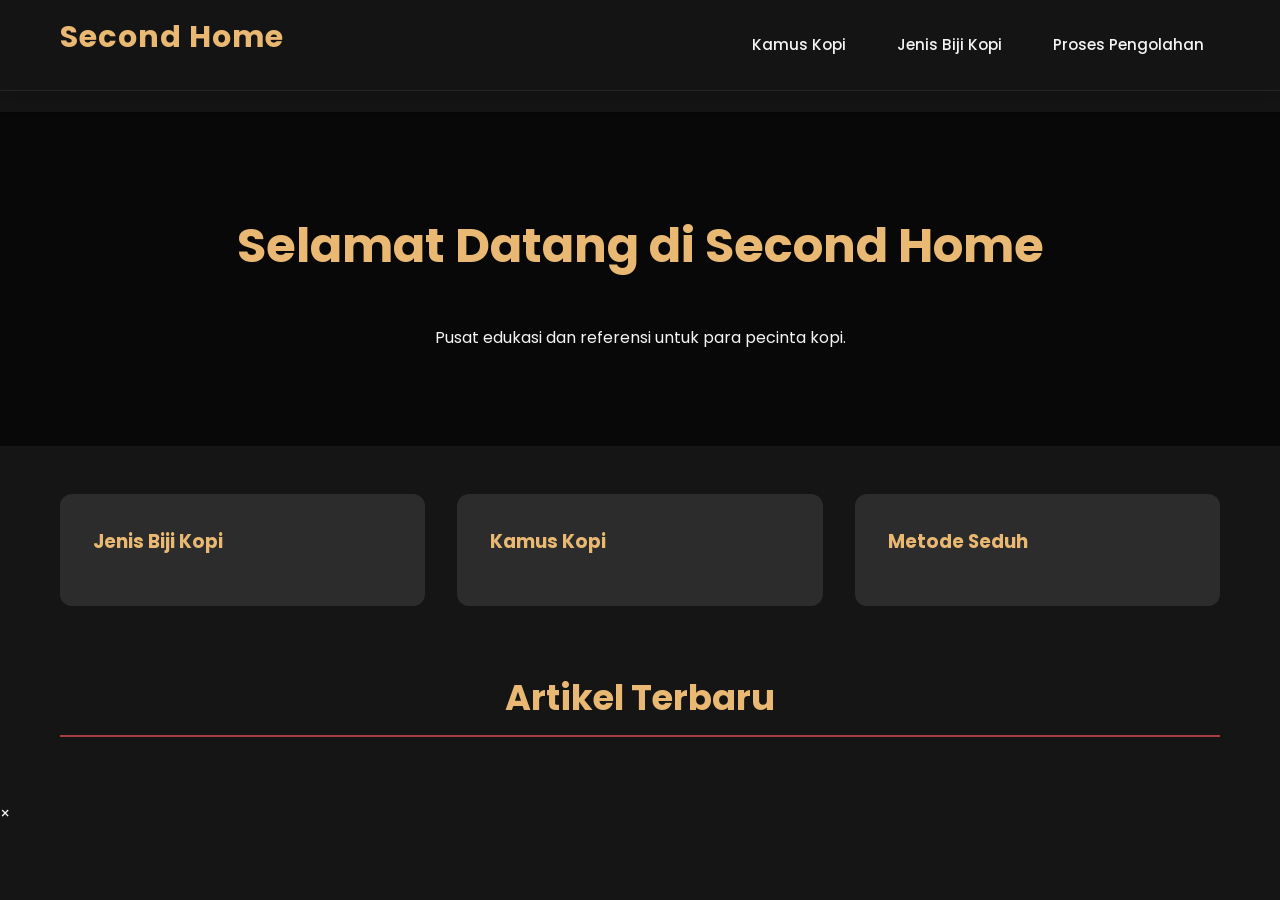
==== commit 440f201b: "progress" ====
--- a/index.html
+++ b/index.html
@@ -239,7 +239,7 @@
 
 <footer class="main-footer">
     <div class="container">
-        <p>&copy; 2024 Second Home.</p>
+        <!-- <p>&copy; 2024 Second Home.</p> -->
     </div>
 </footer>
 
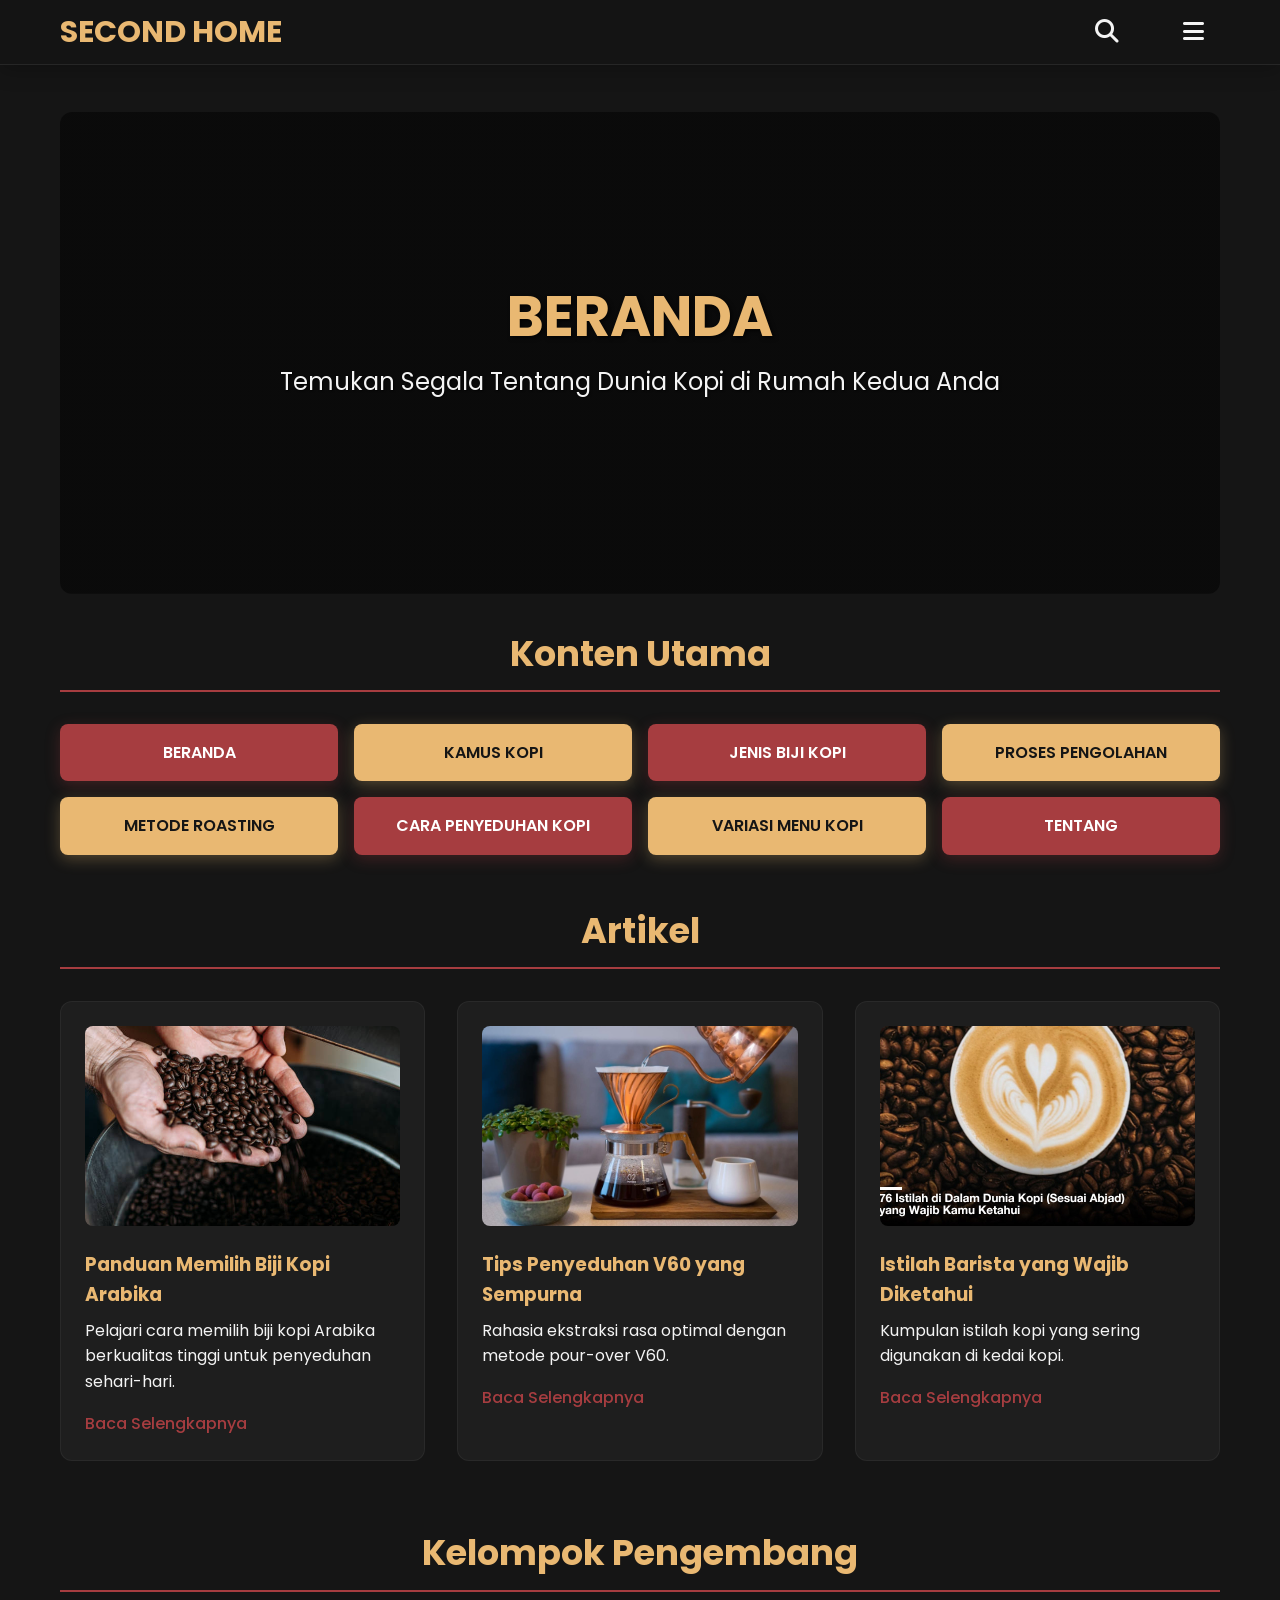
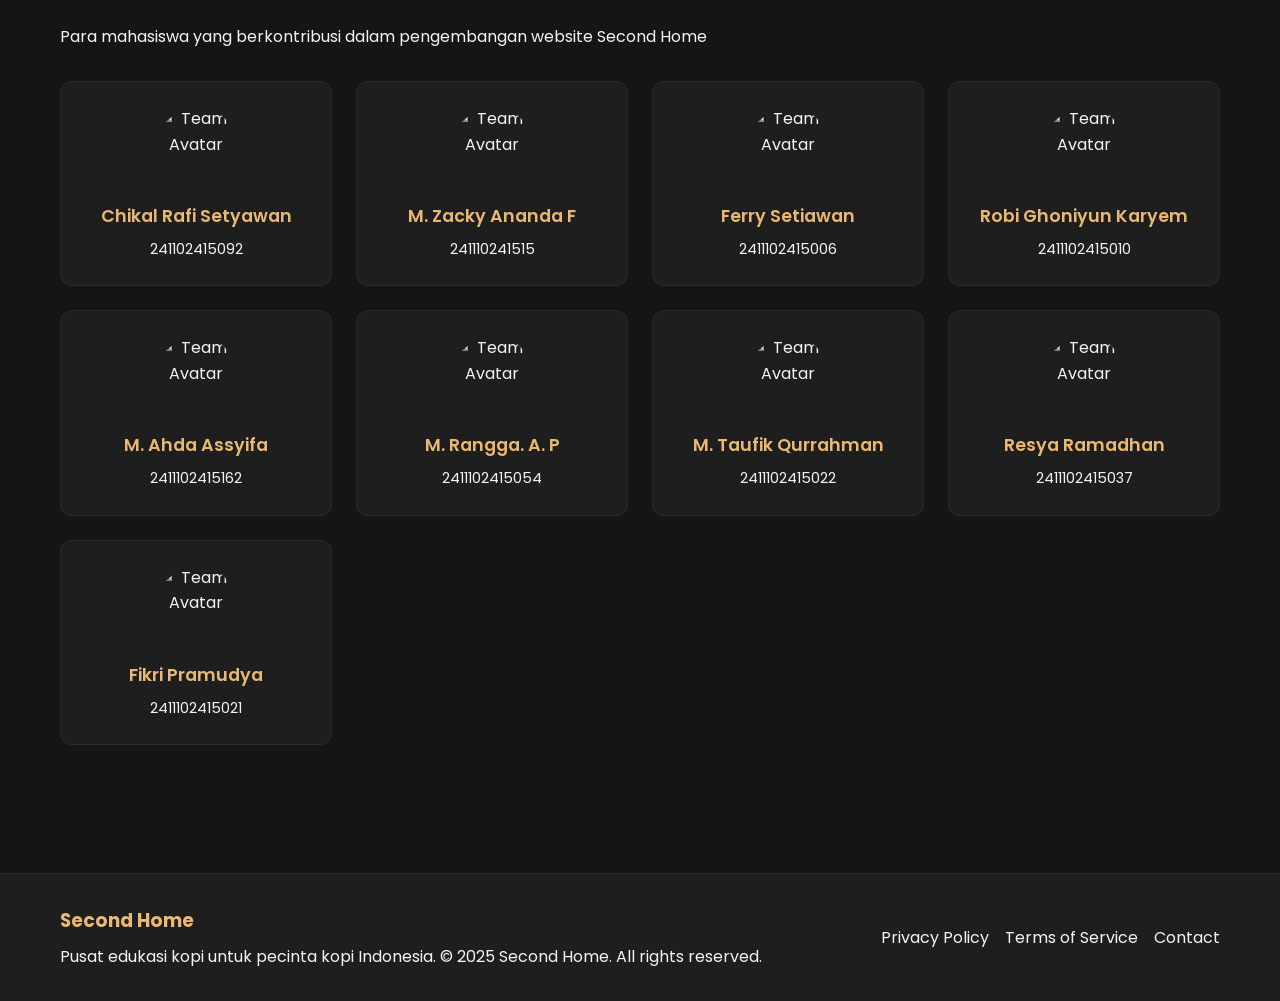
==== commit fc06b4ea: "progress" ====
--- a/index.html
+++ b/index.html
@@ -3,10 +3,11 @@
 <head>
     <meta charset="UTF-8">
     <meta name="viewport" content="width=device-width, initial-scale=1.0">
-    <title>Second Home - Kamus Kopi Anda</title>
+    <title>Second Home - Beranda</title>
     <link rel="preconnect" href="https://fonts.googleapis.com">
     <link rel="preconnect" href="https://fonts.gstatic.com" crossorigin>
     <link href="https://fonts.googleapis.com/css2?family=Poppins:wght@400;500;600;700&display=swap" rel="stylesheet">
+    <link rel="stylesheet" href="https://cdnjs.cloudflare.com/ajax/libs/font-awesome/6.4.0/css/all.min.css">
 
     <style>
         /* --- VARIABEL WARNA & GLOBAL --- */
@@ -20,12 +21,7 @@
             --bg-section: #1e1e1e;
         }
 
-        * {
-            margin: 0;
-            padding: 0;
-            box-sizing: border-box;
-        }
-
+        * { margin: 0; padding: 0; box-sizing: border-box; }
         html { scroll-behavior: smooth; }
 
         body {
@@ -51,528 +47,609 @@
             font-size: 2.2rem;
             text-align: center;
             margin-bottom: 2rem;
-            padding-bottom: 0.5rem;
+            padding-bottom: .5rem;
             border-bottom: 2px solid var(--accent-red);
         }
 
-        /* --- HEADER & NAV BAR BARU --- */
-.main-header {
-    background-color: rgba(21, 21, 21, 0.85);
-    padding: 0.8rem 0;
-    position: fixed;
-    width: 100%;
-    top: 0;
-    z-index: 1000;
-    backdrop-filter: blur(12px);
-    border-bottom: 1px solid rgba(255,255,255,0.08);
-    box-shadow: 0 4px 20px rgba(0,0,0,0.25);
-}
-
-/* Layout container header */
-.main-header .container {
-    display: flex;
-    justify-content: space-between;
-    align-items: center;
-    gap: 1.5rem;
-}
-
-/* Logo */
-.logo {
-    color: var(--accent-gold);
-    font-size: 1.9rem;
-    font-weight: 700;
-    letter-spacing: 1px;
-}
-
-/* Nav wrapper */
-.main-nav ul {
-    list-style: none;
-    display: flex;
-    gap: 1.2rem;
-    align-items: center;
-}
-
-/* Link tampilan rapi */
-.main-nav a {
-    color: var(--text-light);
-    text-decoration: none;
-    font-weight: 500;
-    padding: 0.55rem 1rem;
-    border-radius: 8px;
-    display: inline-block;
-    transition: all .25s ease;
-    font-size: 0.95rem;
-}
-
-/* Hover & active state */
-.main-nav a:hover,
-.main-nav a.active {
-    background-color: var(--accent-red);
-    color: #fff;
-    transform: translateY(-2px);
-    box-shadow: 0 4px 10px rgba(166, 61, 64, 0.4);
-}
-
-/* Responsif untuk HP */
-@media (max-width: 768px) {
-    .main-header .container {
-        flex-direction: column;
-        align-items: flex-start;
-    }
-
-    .main-nav ul {
-        flex-wrap: wrap;
-        gap: 0.6rem;
-    }
-
-    .main-nav a {
-        padding: 0.5rem 0.8rem;
-        font-size: 0.9rem;
-    }
-}
-
-
-        /* --- PAGE WRAPPER --- */
-        #app-content {
-            margin-top: 80px;
-        }
-
-        .page { display: none; padding: 2rem 0; }
-        .active-page { display: block; }
-
-        /* --- HERO --- */
-        .hero {
-            background: linear-gradient(rgba(0,0,0,0.6), rgba(0,0,0,0.6)),
-            url('https://images.unsplash.com/photo-1495474472287-4d71bcdd2085?q=80&w=2070')
-            no-repeat center/cover;
-            color: var(--text-light);
+        /* --- HEADER NAVIGASI --- */
+        .main-header {
+            background-color: rgba(21, 21, 21, 0.85);
+            padding: .8rem 0;
+            position: fixed;
+            width: 100%;
+            top: 0;
+            z-index: 1000;
+            backdrop-filter: blur(12px);
+            border-bottom: 1px solid rgba(255,255,255,0.08);
+            box-shadow: 0 4px 20px rgba(0,0,0,0.25);
+        }
+
+        .main-header .container {
+            display: flex;
+            justify-content: space-between;
+            align-items: center;
+        }
+
+        .logo-container {
+            display: flex;
+            align-items: center;
+            gap: 0.5rem;
+        }
+
+        .logo-icon {
+            font-size: 2rem;
+            color: var(--accent-gold);
+        }
+
+        .logo {
+            color: var(--accent-gold);
+            font-size: 1.9rem;
+            font-weight: 700;
+            margin: 0;
+            line-height: 1;
+        }
+
+        .main-nav ul {
+            list-style: none;
+            display: flex;
+            gap: 2rem;
+            align-items: center;
+        }
+
+        .nav-icon {
+            font-size: 1.5rem;
+            color: var(--text-light);
+            text-decoration: none;
+            padding: 0.5rem;
+            border-radius: 4px;
+            transition: 0.25s;
+        }
+
+        .nav-icon:hover {
+            background: rgba(255, 255, 255, 0.1);
+            color: var(--accent-gold);
+        }
+
+        .main-nav a {
+            color: var(--text-light);
+            text-decoration: none;
+            padding: .55rem 1rem;
+            border-radius: 8px;
+            transition: .25s;
+        }
+
+        .main-nav a:hover {
+            background: var(--accent-red);
+            color: white;
+        }
+
+        .main-content { 
+            margin-top: 80px; 
+            padding: 2rem 0; 
+        }
+
+        .feature-btn:hover {
+            transform: translateY(-2px);
+            box-shadow: 0 6px 20px rgba(166, 61, 64, 0.4);
+        }
+
+        .article-card:hover {
+            transform: translateY(-5px);
+            transition: 0.3s;
+        }
+
+        /* --- TEAM SECTION --- */
+        .team-section {
+            margin-top: 4rem;
+            margin-bottom: 3rem;
+        }
+
+        .team-card {
+            background: var(--bg-section);
+            padding: 1.5rem;
+            border-radius: 12px;
+            border: 1px solid rgba(255,255,255,0.05);
             text-align: center;
-            padding: 6rem 0;
-            margin-bottom: 3rem;
-        }
-
-        .hero h2 {
-            font-size: 3rem;
+            transition: transform 0.3s ease, box-shadow 0.3s ease;
+        }
+
+        .team-card:hover {
+            transform: translateY(-5px);
+            box-shadow: 0 10px 20px rgba(0,0,0,0.2);
+        }
+
+        .team-avatar {
+            width: 80px;
+            height: 80px;
+            border-radius: 50%;
+            margin: 0 auto 1rem;
+            overflow: hidden;
+        }
+
+        .team-avatar img {
+            width: 100%;
+            height: 100%;
+            object-fit: cover;
+        }
+
+        .team-name {
+            font-size: 1.1rem;
+            font-weight: 600;
+            margin-bottom: 0.5rem;
+            color: var(--accent-gold);
+        }
+
+        .team-id {
+            font-size: 0.9rem;
+            color: var(--text-light);
+        }
+
+        /* --- FOOTER --- */
+        .footer {
+            background: var(--bg-section);
+            padding: 2rem 0;
+            margin-top: 3rem;
+            border-top: 1px solid rgba(255,255,255,0.05);
+        }
+
+        .footer .container > div {
+            display: flex;
+            justify-content: space-between;
+            align-items: center;
+            flex-wrap: wrap;
+            gap: 1rem;
+        }
+
+        .footer-info h3 {
+            color: var(--accent-gold);
+            margin-bottom: 0.5rem;
+        }
+
+        .footer-info p {
+            color: var(--text-light);
+        }
+
+        .footer-links {
+            display: flex;
+            gap: 1rem;
+        }
+
+        .footer-links a {
+            color: var(--text-light);
+            text-decoration: none;
+        }
+
+        .footer-links a:hover {
+            color: var(--accent-gold);
+        }
+
+        /* Mobile Menu Styles */
+        .mobile-menu-toggle {
+            display: none;
+            background: none;
             border: none;
-        }
-
-        /* --- QUICK CARD --- */
-        .quick-access {
-            display: grid;
-            grid-template-columns: repeat(auto-fit, minmax(280px,1fr));
-            gap: 2rem;
-            margin-bottom: 4rem;
-        }
-
-        .quick-card {
-            background: var(--bg-card);
+            color: var(--text-light);
+            font-size: 1.5rem;
+            cursor: pointer;
+        }
+
+        .mobile-menu {
+            display: none;
+            position: fixed;
+            top: 0;
+            right: -100%;
+            width: 80%;
+            max-width: 300px;
+            height: 100vh;
+            background-color: var(--primary-dark);
+            z-index: 1001;
             padding: 2rem;
-            border-radius: 12px;
+            transition: right 0.3s ease;
+            box-shadow: -5px 0 15px rgba(0, 0, 0, 0.3);
+            overflow-y: auto;
+        }
+
+        .mobile-menu.active {
+            right: 0;
+        }
+
+        .mobile-menu-header {
+            display: flex;
+            justify-content: space-between;
+            align-items: center;
+            margin-bottom: 2rem;
+            padding-bottom: 1rem;
+            border-bottom: 1px solid rgba(255, 255, 255, 0.1);
+        }
+
+        .mobile-menu-close {
+            background: none;
+            border: none;
+            color: var(--text-light);
+            font-size: 1.5rem;
+            cursor: pointer;
+        }
+
+        .mobile-menu ul {
+            list-style: none;
+        }
+
+        .mobile-menu li {
+            margin-bottom: 1rem;
+        }
+
+        .mobile-menu a {
+            color: var(--text-light);
             text-decoration: none;
-            color: var(--text-light);
-            border: 1px solid transparent;
-            transition: .3s;
-        }
-
-        .quick-card:hover {
-            transform: translateY(-8px);
-            border-color: var(--accent-gold);
-        }
-
+            font-size: 1.1rem;
+            display: block;
+            padding: 0.8rem 1rem;
+            border-radius: 8px;
+            transition: background-color 0.3s;
+        }
+
+        .mobile-menu a:hover {
+            background-color: var(--accent-red);
+        }
+
+        .overlay {
+            display: none;
+            position: fixed;
+            top: 0;
+            left: 0;
+            width: 100%;
+            height: 100%;
+            background-color: rgba(0, 0, 0, 0.5);
+            z-index: 999;
+        }
+
+        .overlay.active {
+            display: block;
+        }
+
+        /* Media Queries untuk Responsif */
+        @media (max-width: 992px) {
+            .features-buttons div {
+                grid-template-columns: repeat(2, 1fr) !important;
+            }
+            
+            .highlights-section > div {
+                grid-template-columns: repeat(2, 1fr) !important;
+            }
+            
+            .team-grid {
+                grid-template-columns: repeat(3, 1fr) !important;
+            }
+        }
+
+        @media (max-width: 768px) {
+            .main-header {
+                padding: 1rem 0;
+            }
+            
+            .logo {
+                font-size: 1.5rem;
+            }
+            
+            .main-nav {
+                display: none;
+            }
+            
+            .mobile-menu-toggle {
+                display: block;
+            }
+            
+            .main-content {
+                margin-top: 70px;
+                padding: 1rem 0;
+            }
+            
+            .container {
+                padding: 0 15px;
+            }
+            
+            h2 {
+                font-size: 1.8rem;
+            }
+            
+            .hero-section {
+                padding: 5rem 0 !important;
+            }
+            
+            .hero-section h1 {
+                font-size: 2.5rem !important;
+            }
+            
+            .hero-section p {
+                font-size: 1.2rem !important;
+            }
+            
+            .features-buttons div {
+                grid-template-columns: 1fr !important;
+                gap: 1rem !important;
+            }
+            
+            .feature-btn {
+                padding: 1rem !important;
+                font-size: 0.9rem !important;
+            }
+            
+            .highlights-section > div {
+                grid-template-columns: 1fr !important;
+                gap: 1.5rem !important;
+            }
+            
+            .article-card {
+                padding: 1.2rem !important;
+            }
+            
+            .team-grid {
+                grid-template-columns: repeat(2, 1fr) !important;
+            }
+            
+            .footer .container > div {
+                flex-direction: column;
+                text-align: center;
+            }
+            
+            .footer-links {
+                margin-top: 1rem;
+            }
+        }
+
+        @media (max-width: 480px) {
+            .hero-section h1 {
+                font-size: 2rem !important;
+            }
+            
+            .hero-section p {
+                font-size: 1rem !important;
+            }
+            
+            .feature-btn {
+                padding: 0.8rem 1.5rem !important;
+                font-size: 0.85rem !important;
+            }
+            
+            .article-card {
+                padding: 1rem !important;
+            }
+            
+            .article-card h3 {
+                font-size: 1.1rem;
+            }
+            
+            .article-card p {
+                font-size: 0.9rem;
+            }
+            
+            .team-grid {
+                grid-template-columns: 1fr !important;
+            }
+            
+            .team-avatar {
+                width: 60px;
+                height: 60px;
+                font-size: 1.5rem;
+            }
+        }
     </style>
 </head>
 <body>
 
-<header class="main-header">
-    <div class="container">
-        <h1 class="logo">Second Home</h1>
-        <nav class="main-nav">
-            <ul>
-                <!-- <li><a href="#" data-target="beranda-page" class="nav-link active">Beranda</a></li> -->
-                <li><a href="#" data-target="kamus-page" class="nav-link">Kamus Kopi</a></li>
-                <li><a href="#" data-target="biji-page" class="nav-link">Jenis Biji Kopi</a></li>
-                <li><a href="#" data-target="proses-page" class="nav-link">Proses Pengolahan</a></li>
-                <!-- <li><a href="#" data-target="roasting-page" class="nav-link">Metode Roasting</a></li>
-                <li><a href="#" data-target="seduh-page" class="nav-link">Cara Pembuatan Kopi</a></li>
-                <li><a href="#" data-target="minuman-page" class="nav-link">Minuman Kopi</a></li>
-                <li><a href="#" data-target="artikel-page" class="nav-link">Artikel / Blog</a></li>
-                <li><a href="#" data-target="tentang-page" class="nav-link">Tentang & Kontak</a></li> -->
-            </ul>
-        </nav>
+    <header class="main-header">
+        <div class="container">
+            <div class="logo-container">
+                <h1 class="logo">SECOND HOME</h1>
+            </div>
+            <nav class="main-nav">
+                <ul>
+                    <li><a href="#" class="nav-icon"><i class="fas fa-search"></i></a></li>
+                    <li><a href="#" class="nav-icon"><i class="fas fa-bars"></i></a></li>
+                </ul>
+            </nav>
+            <button class="mobile-menu-toggle" id="mobileMenuToggle">
+                <i class="fas fa-bars"></i>
+            </button>
+        </div>
+    </header>
+
+    <!-- Mobile Menu -->
+    <div class="mobile-menu" id="mobileMenu">
+        <div class="mobile-menu-header">
+            <h3 style="color: var(--accent-gold);">Menu</h3>
+            <button class="mobile-menu-close" id="mobileMenuClose">
+                <i class="fas fa-times"></i>
+            </button>
+        </div>
+        <ul>
+            <li><a href="index.html">BERANDA</a></li>
+            <li><a href="kamus.html">KAMUS KOPI</a></li>
+            <li><a href="biji.html">JENIS BIJI KOPI</a></li>
+            <li><a href="proses.html">PROSES PENGOLAHAN</a></li>
+            <li><a href="roasting.html">METODE ROASTING</a></li>
+            <li><a href="seduh.html">METODE PENYEDUHAN</a></li>
+            <li><a href="menu.html">VARIASI MENU KOPI</a></li>
+            <li><a href="tentang.html">TENTANG</a></li>
+            <li><a href="#"><i class="fas fa-search"></i> Cari</a></li>
+        </ul>
     </div>
-</header>
-
-<main id="app-content">
-    <!-- BERANDA -->
-    <section id="beranda-page" class="page active-page">
-        <div class="hero">
-            <div class="container">
-                <h2>Selamat Datang di Second Home</h2>
-                <p>Pusat edukasi dan referensi untuk para pecinta kopi.</p>
+    <div class="overlay" id="overlay"></div>
+
+    <main class="main-content">
+        <div class="container">
+            <!-- Hero Section -->
+            <div class="hero-section" style="text-align: center; padding: 10rem 0; background: linear-gradient(rgba(0,0,0,0.5), rgba(0,0,0,0.5)), url('https://images.unsplash.com/photo-1495474472287-4d71bcdd2085?ixlib=rb-4.0.3&ixid=M3wxMjA3fDB8MHxwaG90by1wYWdlfHx8fGVufDB8fHx8fA%3D%3D&auto=format&fit=crop&w=2070&q=80'); background-size: cover; background-position: center; border-radius: 12px; margin-bottom: 2rem;">
+                <div class="hero-content" style="max-width: 1200px; margin: 0 auto;">
+                    <h1 style="font-size: 3.5rem; color: var(--accent-gold); margin-bottom: 0.1rem; text-shadow: 2px 2px 4px rgba(0,0,0,0.7);">BERANDA</h1>
+                    <p style="font-size: 1.5rem; color: var(--text-light); margin-bottom: 2rem; text-shadow: 1px 1px 2px rgba(0,0,0,0.7);">Temukan Segala Tentang Dunia Kopi di Rumah Kedua Anda</p>
+                </div>
+            </div>
+
+            <!-- Buttons to Main Features -->
+            <div class="features-buttons" style="text-align: center; margin-bottom: 3rem;">
+                <h2 style="color: var(--accent-gold); margin-bottom: 2rem;">Konten Utama</h2>
+                <div style="display: grid; grid-template-columns: repeat(4, 1fr); gap: 1rem; justify-content: center; max-width: 1200px; margin: 0 auto;">
+                    <a href="beranda.html" class="feature-btn" style="background: var(--accent-red); color: white; padding: 1rem 2rem; text-decoration: none; border-radius: 8px; font-weight: 600; transition: 0.3s; box-shadow: 0 4px 15px rgba(166, 61, 64, 0.3);">BERANDA</a>
+                    <a href="kamus.html" class="feature-btn" style="background: var(--accent-gold); color: var(--primary-dark); padding: 1rem 2rem; text-decoration: none; border-radius: 8px; font-weight: 600; transition: 0.3s; box-shadow: 0 4px 15px rgba(233, 184, 114, 0.3);">KAMUS KOPI</a>
+                    <a href="biji.html" class="feature-btn" style="background: var(--accent-red); color: white; padding: 1rem 2rem; text-decoration: none; border-radius: 8px; font-weight: 600; transition: 0.3s; box-shadow: 0 4px 15px rgba(166, 61, 64, 0.3);">JENIS BIJI KOPI</a>
+                    <a href="proses.html" class="feature-btn" style="background: var(--accent-gold); color: var(--primary-dark); padding: 1rem 2rem; text-decoration: none; border-radius: 8px; font-weight: 600; transition: 0.3s; box-shadow: 0 4px 15px rgba(233, 184, 114, 0.3);">PROSES PENGOLAHAN</a>
+                    <a href="roasting.html" class="feature-btn" style="background: var(--accent-gold); color: var(--primary-dark); padding: 1rem 2rem; text-decoration: none; border-radius: 8px; font-weight: 600; transition: 0.3s; box-shadow: 0 4px 15px rgba(233, 184, 114, 0.3);">METODE ROASTING</a>
+                    <a href="seduh.html" class="feature-btn" style="background: var(--accent-red); color: white; padding: 1rem 2rem; text-decoration: none; border-radius: 8px; font-weight: 600; transition: 0.3s; box-shadow: 0 4px 15px rgba(166, 61, 64, 0.3);">CARA PENYEDUHAN KOPI</a>
+                    <a href="menu.html" class="feature-btn" style="background: var(--accent-gold); color: var(--primary-dark); padding: 1rem 2rem; text-decoration: none; border-radius: 8px; font-weight: 600; transition: 0.3s; box-shadow: 0 4px 15px rgba(233, 184, 114, 0.3);">VARIASI MENU KOPI</a>
+                    <a href="seduh.html" class="feature-btn" style="background: var(--accent-red); color: white; padding: 1rem 2rem; text-decoration: none; border-radius: 8px; font-weight: 600; transition: 0.3s; box-shadow: 0 4px 15px rgba(166, 61, 64, 0.3);">TENTANG</a>
+                </div>
+            </div>
+
+            <!-- Highlight Latest Content -->
+            <div class="highlights-section">
+                <h2 style="text-align: center; margin-bottom: 2rem; color: var(--accent-gold);">Artikel</h2>
+                <div style="display: grid; grid-template-columns: repeat(3, 1fr); gap: 2rem;">
+                    <div class="article-card" style="background: var(--bg-section); padding: 1.5rem; border-radius: 12px; border: 1px solid rgba(255,255,255,0.05);">
+                        <img src="gambar/biji-arabika.jpg" alt="Biji Kopi Arabika" style="width: 100%; height: 200px; object-fit: cover; border-radius: 8px; margin-bottom: 1rem;">
+                        <h3 style="color: var(--accent-gold); margin-bottom: 0.5rem;">Panduan Memilih Biji Kopi Arabika</h3>
+                        <p style="color: var(--text-light); margin-bottom: 1rem;">Pelajari cara memilih biji kopi Arabika berkualitas tinggi untuk penyeduhan sehari-hari.</p>
+                        <a href="https://www.kenal.coffee/post/simak-panduan-cara-memilih-biji-kopi-yang-bagus  " style="color: var(--accent-red); text-decoration: none; font-weight: 500;">Baca Selengkapnya</a>
+                    </div>
+                    <div class="article-card" style="background: var(--bg-section); padding: 1.5rem; border-radius: 12px; border: 1px solid rgba(255,255,255,0.05);">
+                        <img src="gambar/V60-brewing.jpg" alt="V60 Brewing" style="width: 100%; height: 200px; object-fit: cover; border-radius: 8px; margin-bottom: 1rem;">
+                        <h3 style="color: var(--accent-gold); margin-bottom: 0.5rem;">Tips Penyeduhan V60 yang Sempurna</h3>
+                        <p style="color: var(--text-light); margin-bottom: 1rem;">Rahasia ekstraksi rasa optimal dengan metode pour-over V60.</p>
+                        <a href="https://ottencoffee.co.id/majalah/teknik-kopi-v60-diadaptasi-dari-resep-juara-wbc2022?srsltid=AfmBOoohPvQF-GvtHHPILHpQh6IIzCImPW5mnYemT6ogBGneQBTdiVPK" style="color: var(--accent-red); text-decoration: none; font-weight: 500;">Baca Selengkapnya</a>
+                    </div>
+                    <div class="article-card" style="background: var(--bg-section); padding: 1.5rem; border-radius: 12px; border: 1px solid rgba(255,255,255,0.05);">
+                        <img src="gambar/istilah.jpg" alt="Istilah Barista" style="width: 100%; height: 200px; object-fit: cover; border-radius: 8px; margin-bottom: 1rem;">
+                        <h3 style="color: var(--accent-gold); margin-bottom: 0.5rem;">Istilah Barista yang Wajib Diketahui</h3>
+                        <p style="color: var(--text-light); margin-bottom: 1rem;">Kumpulan istilah kopi yang sering digunakan di kedai kopi.</p>
+                        <a href="https://pratter.co.id/76-istilah-di-dalam-dunia-kopi-sesuai-abjad-yang-wajib-kamu-ketahui/" style="color: var(--accent-red); text-decoration: none; font-weight: 500;">Baca Selengkapnya</a>
+                    </div>
+                </div>
+            </div>
+
+            <!-- Team Section -->
+            <div class="team-section">
+                <h2>Kelompok Pengembang</h2>
+                <p>Para mahasiswa yang berkontribusi dalam pengembangan website Second Home</p>
+                <div class="team-grid" style="display: grid; grid-template-columns: repeat(auto-fit, minmax(250px, 1fr)); gap: 1.5rem; margin-top: 2rem;">
+                    <div class="team-card">
+                        <div class="team-avatar">
+                            <img src="https://via.placeholder.com/80x80/2c2c2c/fff?text=Avatar" alt="Team Avatar">
+                        </div>
+                        <h3 class="team-name">Chikal Rafi Setyawan</h3>
+                        <p class="team-id">241102415092</p>
+                    </div>
+                    <div class="team-card">
+                        <div class="team-avatar">
+                            <img src="https://via.placeholder.com/80x80/2c2c2c/fff?text=Avatar" alt="Team Avatar">
+                        </div>
+                        <h3 class="team-name">M. Zacky Ananda F</h3>
+                        <p class="team-id">241110241515</p>
+                    </div>
+                    <div class="team-card">
+                        <div class="team-avatar">
+                            <img src="https://via.placeholder.com/80x80/2c2c2c/fff?text=Avatar" alt="Team Avatar">
+                        </div>
+                        <h3 class="team-name">Ferry Setiawan</h3>
+                        <p class="team-id">2411102415006</p>
+                    </div>
+                    <div class="team-card">
+                        <div class="team-avatar">
+                            <img src="https://via.placeholder.com/80x80/2c2c2c/fff?text=Avatar" alt="Team Avatar">
+                        </div>
+                        <h3 class="team-name">Robi Ghoniyun Karyem</h3>
+                        <p class="team-id">2411102415010</p>
+                    </div>
+                    <div class="team-card">
+                        <div class="team-avatar">
+                            <img src="https://via.placeholder.com/80x80/2c2c2c/fff?text=Avatar" alt="Team Avatar">
+                        </div>
+                        <h3 class="team-name">M. Ahda Assyifa</h3>
+                        <p class="team-id">2411102415162</p>
+                    </div>
+                    <div class="team-card">
+                        <div class="team-avatar">
+                            <img src="https://via.placeholder.com/80x80/2c2c2c/fff?text=Avatar" alt="Team Avatar">
+                        </div>
+                        <h3 class="team-name">M. Rangga. A. P</h3>
+                        <p class="team-id">2411102415054</p>
+                    </div>
+                    <div class="team-card">
+                        <div class="team-avatar">
+                            <img src="https://via.placeholder.com/80x80/2c2c2c/fff?text=Avatar" alt="Team Avatar">
+                        </div>
+                        <h3 class="team-name">M. Taufik Qurrahman</h3>
+                        <p class="team-id">2411102415022</p>
+                    </div>
+                    <div class="team-card">
+                        <div class="team-avatar">
+                            <img src="https://via.placeholder.com/80x80/2c2c2c/fff?text=Avatar" alt="Team Avatar">
+                        </div>
+                        <h3 class="team-name">Resya Ramadhan</h3>
+                        <p class="team-id">2411102415037</p>
+                    </div>
+                    <div class="team-card">
+                        <div class="team-avatar">
+                            <img src="https://via.placeholder.com/80x80/2c2c2c/fff?text=Avatar" alt="Team Avatar">
+                        </div>
+                        <h3 class="team-name">Fikri Pramudya</h3>
+                        <p class="team-id">2411102415021</p>
+                    </div>
+                </div>
+            </div>
+            
+        </div>
+    </main>
+
+    <footer class="footer">
+        <div class="container">
+            <div>
+                <div class="footer-info">
+                    <h3>Second Home</h3>
+                    <p>Pusat edukasi kopi untuk pecinta kopi Indonesia. © 2025 Second Home. All rights reserved.</p>
+                </div>
+                <div class="footer-links">
+                    <a href="#">Privacy Policy</a>
+                    <a href="#">Terms of Service</a>
+                    <a href="#">Contact</a>
+                </div>
             </div>
         </div>
-
-        <div class="container">
-            <div class="quick-access">
-                <a class="quick-card" data-target="biji-page"><h3>Jenis Biji Kopi</h3></a>
-                <a class="quick-card" data-target="kamus-page"><h3>Kamus Kopi</h3></a>
-                <a class="quick-card" data-target="seduh-page"><h3>Metode Seduh</h3></a>
-            </div>
-
-            <div class="content-section">
-                <h2>Artikel Terbaru</h2>
-                <div id="homepage-articles" class="article-grid"></div>
-            </div>
-        </div>
-    </section>
-
-    <!-- Halaman lain menyusul (tetap ada di file) -->
-</main>
-
-<!-- Modal -->
-<div id="detail-modal" class="modal">
-    <div class="modal-content">
-        <span class="close-btn">&times;</span>
-        <div id="modal-body"></div>
-    </div>
-</div>
-
-<footer class="main-footer">
-    <div class="container">
-        <!-- <p>&copy; 2024 Second Home.</p> -->
-    </div>
-</footer>
-
-<script>
-    document.addEventListener('DOMContentLoaded', () => {
-
-    // --- ELEMEN DOM ---
-    const navLinks = document.querySelectorAll('.nav-link');
-    const pages = document.querySelectorAll('.page');
-    const modal = document.getElementById('detail-modal');
-    const modalBody = document.getElementById('modal-body');
-    const closeBtn = document.querySelector('.close-btn');
-    const quickAccessLinks = document.querySelectorAll('.quick-card');
-
-    // --- DATA KOPI & KONTEN ---
-    // Data ini dapat dengan mudah diperluas
-
-    const glossaryTerms = [
-        { id: 1, term: 'Acidity', definition: 'Rasa tajam dan cerah yang mirip dengan buah. Kualitas yang diinginkan dalam kopi.', category: 'rasa' },
-        { id: 2, term: 'Aeropress', definition: 'Alat seduh manual yang menggunakan tekanan udara untuk mengekstrak kopi.', category: 'alat' },
-        { id: 3, term: 'Aftertaste', definition: 'Rasa yang tersisa di mulut setelah menelan kopi.', category: 'rasa' },
-        { id: 4, term: 'Arabica', definition: 'Spesies kopi yang paling populer, dikenal dengan rasa asam yang kompleks dan aroma wangi.', category: 'biji' },
-        { id: 5, term: 'Barista', definition: 'Orang yang ahli dalam membuat minuman berbasis espresso.', category: 'seduh' },
-        { id: 6, term: 'Body', definition: 'Sensasi berat atau kekentalan kopi di mulut (misalnya, light, medium, full).', category: 'rasa' },
-        { id: 7, term: 'Bloom', definition: 'Tahapan awal seduh manual (pour-over) di mana air panas pertama kali dituangkan, menyebabkan kopi mengembang dan melepaskan gas CO2.', category: 'seduh' },
-        { id: 8, term: 'Cupping', definition: 'Metode standar profesional untuk mengevaluasi profil rasa kopi.', category: 'rasa' },
-        { id: 9, term: 'Espresso', definition: 'Minuman kopi pekat yang dihasilkan dengan mengekstrak bubuk kopi dengan air panas bertekanan tinggi.', category: 'seduh' },
-        { id: 10, term: 'Extraction', definition: 'Proses melarutkan rasa dari bubuk kopi ke dalam air.', category: 'seduh' },
-        { id: 11, term: 'Green Bean', definition: 'Biji kopi yang belum disangrai (roast).', category: 'biji' },
-        { id: 12, term: 'Latte Art', definition: 'Seni membuat pola di atas permukaan minuman kopi berbasis susu.', category: 'seduh' },
-        { id: 13, term: 'Moka Pot', definition: 'Alat seduh kompor yang menggunakan uap air untuk membuat kopi mirip espresso.', category: 'alat' },
-        { id: 14, term: 'Robusta', definition: 'Spesies kopi dengan kandungan kafein lebih tinggi dan rasa yang lebih kuat, pahit, dan earthy.', category: 'biji' },
-        { id: 15, term: 'Single Origin', definition: 'Kopi yang berasal dari satu wilayah atau petani tertentu, bukan campuran (blend).', category: 'biji' }
-    ];
-
-    const coffeeBeans = [
-        {
-            id: 'arabica',
-            name: 'Arabica (Coffea arabica)',
-            image: 'https://images.unsplash.com/photo-1611854779393-1b2e81d36675?q=80&w=2070',
-            flavor: 'Asam buah, floral, gula, cokelat',
-            caffeine: 'Rendah (1.5% kafein)',
-            advantages: 'Rasa kompleks, aroma wangi, kualitas tinggi.',
-            disadvantages: 'Rentan terhadap hama dan penyakit, membutuhkan iklim dingin.',
-            location: 'Amerika Latin, Afrika Timur, Asia.'
-        },
-        {
-            id: 'robusta',
-            name: 'Robusta (Coffea canephora)',
-            image: 'https://images.unsplash.com/photo-1588224565409-5b9b8c3b9b2f?q=80&w=2070',
-            flavor: 'Pahit, earthy, kayu, karet',
-            caffeine: 'Tinggi (2.7% kafein)',
-            advantages: 'Tahan hama, hasil panen lebih tinggi, harga lebih murah.',
-            disadvantages: 'Rasa kurang kompleks, cenderung lebih pahit.',
-            location: 'Afrika Tengah dan Barat, Asia Tenggara (termasuk Indonesia).'
-        },
-        {
-            id: 'liberika',
-            name: 'Liberika (Coffea liberica)',
-            image: 'https://images.unsplash.com/photo-1588030154494-3ccd47f539b8?q=80&w=2070',
-            flavor: 'Floral, buah eksotis, asap',
-            caffeine: 'Rendah hingga sedang',
-            advantages: 'Unik dan langka, tahan terhadap beberapa penyakit.',
-            disadvantages: 'Produksi terbatas, rasa yang tidak umum dan mungkin tidak disukai semua orang.',
-            location: 'Afrika Barat, Malaysia, Filipina, Indonesia.'
-        },
-        {
-            id: 'excelsa',
-            name: 'Excelsa (Coffea excelsa)',
-            image: 'https://plus.unsplash.com/premium_photo-1667707369974-3b8f7c4c2a7c?q=80&w=2070',
-            flavor: 'Asam, fruity, tart',
-            caffeine: 'Rendah',
-            advantages: 'Memberikan kompleksitas pada campuran (blend), tanaman yang kokoh.',
-            disadvantages: 'Sering diklasifikasikan ulang sebagai varietas Liberika, produksi sangat kecil.',
-            location: 'Asia Tenggara.'
-        }
-    ];
-
-    const processes = [
-        {
-            id: 'washed',
-            name: 'Washed Process',
-            image: 'https://images.unsplash.com/photo-1559056429-404c592a35c8?q=80&w=2070',
-            description: 'Pulpa buah kopi dibersihkan sebelum dikeringkan. Biji kopi difermentasi dalam tangki air untuk menghilangkan lendir.',
-            flavor: 'Rasa yang bersih, cerah, asam yang jelas, dan aroma floral.',
-            advantages: 'Konsistensi rasa tinggi, menghighlight karakter asli biji.',
-            disadvantages: 'Membutuhkan banyak air, proses lebih rumit dan berisiko fermentasi gagal.'
-        },
-        {
-            id: 'natural',
-            name: 'Natural Process',
-            image: 'https://images.unsplash.com/photo-1584336228963-651e8f7c30b3?q=80&w=2070',
-            description: 'Seluruh buah kopi dikeringkan utuh di bawah matahari. Setelah kering, pulpa baru dibersihkan.',
-            flavor: 'Rasa manis (buah), body yang pekat, dan asam yang lebih rendah.',
-            advantages: 'Proses sederhana, hemat air, menghasilkan rasa buah yang intens.',
-            disadvantages: 'Risiko jamur dan fermentasi tidak merata, membutuhkan perhatian ekstra saat pengeringan.'
-        },
-        {
-            id: 'honey',
-            name: 'Honey Process',
-            image: 'https://images.unsplash.com/photo-1580996378194-e4d7b20c8d7c?q=80&w=2070',
-            description: 'Metode perpaduan antara Washed dan Natural. Pulpa buah dibuang, tetapi lendir (honey) dibiarkan menempel saat pengeringan.',
-            flavor: 'Keseimbangan antara rasa asam (Washed) dan manis (Natural), tekstur yang lebih kental.',
-            advantages: 'Menghasilkan profil rasa yang unik dan kompleks, lebih hemat air dari Washed.',
-            disadvantages: 'Proses pengeringan yang sulit dan membutuhkan tenaga kerja lebih banyak.'
-        }
-    ];
-
-    const roastLevels = [
-        {
-            id: 'light',
-            name: 'Light Roast',
-            image: 'https://images.unsplash.com/photo-1511920183353-3c9c3a6c1c31?q=80&w=2070',
-            description: 'Disangrai hingga "first crack" selesai. Warna biji masih cokelat muda, permukaan kering.',
-            flavor: 'Asam tinggi, aroma buah dan floral yang dominan, body ringan.',
-            suitableFor: 'Pour-over, Aeropress, Cold Brew.'
-        },
-        {
-            id: 'medium',
-            name: 'Medium Roast',
-            image: 'https://images.unsplash.com/photo-1587953006225-bb1597b511f5?q=80&w=2070',
-            description: 'Disangrai di tengah-tengah "first crack" dan "second crack". Keseimbangan antara asam, manis, dan pahit.',
-            flavor: 'Keseimbangan rasa, asam sedang, karamel dan cokelat mulai terasa.',
-            suitableFor: 'Metode seduh apa saja, sangat umum untuk kopi rumah.'
-        },
-        {
-            id: 'dark',
-            name: 'Dark Roast',
-            image: 'https://images.unsplash.com/photo-1511538194211-4d64a9ba5c2b?q=80&w=2070',
-            description: 'Disangrai melewati "second crack". Warna biji sangat gelap, permukaan berminyak.',
-            flavor: 'Asam rendah, rasa pahit dan gosong (smoky) yang dominan, body pekat.',
-            suitableFor: 'Espresso, French Press, Moka Pot.'
-        }
-    ];
-    
-    const brewingMethods = [
-        {
-            id: 'v60',
-            name: 'V60 / Pour-Over',
-            image: 'https://images.unsplash.com/photo-1579668158175-71e8b7258854?q=80&w=2070',
-            grindSize: 'Medium-fine',
-            ratio: '1:15 (misal 18g kopi, 270g air)',
-            time: '2.5 - 3 menit',
-            flavor: 'Bersih, kompleks, highlight keasaman.'
-        },
-        {
-            id: 'french-press',
-            name: 'French Press',
-            image: 'https://images.unsplash.com/photo-1511920183353-3c9c3a6c1c31?q=80&w=2070',
-            grindSize: 'Coarse',
-            ratio: '1:15 (misal 30g kopi, 450g air)',
-            time: '4 menit',
-            flavor: 'Full-bodied, pekat, tekstur berminyak.'
-        },
-        {
-            id: 'aeropress',
-            name: 'Aeropress',
-            image: 'https://images.unsplash.com/photo-1597392639363-2c8b2a5d4a4b?q=80&w=2070',
-            grindSize: 'Fine-medium',
-            ratio: '1:15 (misal 15g kopi, 225g air)',
-            time: '1.5 - 2 menit',
-            flavor: 'Bersih, pekat, fleksibel (bisa mirip espresso atau filter).'
-        },
-        {
-            id: 'cold-brew',
-            name: 'Cold Brew',
-            image: 'https://images.unsplash.com/photo-1551036351-fb34e1bb59e3?q=80&w=1974',
-            grindSize: 'Very Coarse',
-            ratio: '1:8 (misal 100g kopi, 800g air)',
-            time: '12 - 24 jam (rendaman)',
-            flavor: 'Sangat rendah asam, manis, halus.'
-        }
-    ];
-
-    const coffeeDrinks = [
-        {
-            id: 'espresso',
-            name: 'Espresso',
-            image: 'https://images.unsplash.com/photo-1541167760496-1628856ab772?q=80&w=1974',
-            composition: 'Satu shot (30ml) kopi pekat.',
-            flavor: 'Intens, pekat, lapisan crema di atas.',
-            milkRatio: { coffee: 100, milk: 0 }
-        },
-        {
-            id: 'americano',
-            name: 'Americano',
-            image: 'https://images.unsplash.com/photo-1564890369478-c89ca6d9cda9?q=80&w=2070',
-            composition: 'Espresso + air panas.',
-            flavor: 'Mirip espresso namun lebih encer dan ringan.',
-            milkRatio: { coffee: 100, milk: 0 }
-        },
-        {
-            id: 'cappuccino',
-            name: 'Cappuccino',
-            image: 'https://images.unsplash.com/photo-1534778101976-628808918e88?q=80&w=2070',
-            composition: 'Espresso + susu uap + busa susu (rasio 1:1:1).',
-            flavor: 'Seimbang antara rasa kopi dan susu.',
-            milkRatio: { coffee: 33, milk: 67 }
-        },
-        {
-            id: 'latte',
-            name: 'Café Latte',
-            image: 'https://images.unsplash.com/photo-1720048170771-1e1a6c6c8b9a?q=80&w=1932',
-            composition: 'Espresso + banyak susu uap + lapisan tipis busa.',
-            flavor: 'Lembut, susu mendominasi dengan sentuhan kopi.',
-            milkRatio: { coffee: 20, milk: 80 }
-        }
-    ];
-
-    const articles = [
-        {
-            id: 'artikel-1',
-            title: 'Tips Memilih Biji Kopi untuk Pemula',
-            summary: 'Bingung memulai hobi kopi? Artikel ini memandu Anda memilih biji kopi pertama.',
-            image: 'https://images.unsplash.com/photo-1589800729392-0c6144665061?q=80&w=2070'
-        },
-        {
-            id: 'artikel-2',
-            title: 'Cara Menyimpan Biji Kopi Agar Awet',
-            summary: 'Pelajari cara terbaik menyimpan biji kopi agar tetap segar dan aromatik.',
-            image: 'https://images.unsplash.com/photo-1587049352846-4a222e784d38?q=80&w=2070'
-        },
-        {
-            id: 'artikel-3',
-            title: 'Sejarah Kopi di Indonesia',
-            summary: 'Mengenal perjalanan kopi dari pertama kali tiba hingga menjadi komoditas nasional.',
-            image: 'https://images.unsplash.com/photo-1578662996442-48f60103fc96?q=80&w=2070'
-        }
-    ];
-
-
-    // --- FUNGSI UTAMA ---
-
-    // 1. Navigasi Halaman (SPA)
-    const showPage = (pageId) => {
-        pages.forEach(page => page.classList.remove('active-page'));
-        navLinks.forEach(link => link.classList.remove('active'));
-        
-        document.getElementById(pageId).classList.add('active-page');
-        document.querySelector(`[data-target="${pageId}"]`).classList.add('active');
-    };
-
-    // 2. Modal
-    const showModal = (content) => {
-        modalBody.innerHTML = content;
-        modal.style.display = 'block';
-        document.body.style.overflow = 'hidden'; // Mencegah scroll di background
-    };
-
-    const closeModal = () => {
-        modal.style.display = 'none';
-        modalBody.innerHTML = ''; // Kosongkan konten saat ditutup
-        document.body.style.overflow = 'auto'; // Kembalikan scroll
-    };
-
-    // 3. Fungsi untuk Membuat Konten Dinamis
-    const createCard = (item, type) => {
-        const card = document.createElement('div');
-        card.classList.add('card');
-        
-        let cardContent = `
-            <img src="${item.image}" alt="${item.name}" class="card-img">
-            <div class="card-body">
-                <h3>${item.name}</h3>
-        `;
-        
-        if (type === 'drinks' && item.milkRatio) {
-            cardContent += `
-                <div class="milk-ratio-chart">
-                    <div class="coffee-part" style="width: ${item.milkRatio.coffee}%"></div>
-                    <div class="milk-part" style="width: ${item.milkRatio.milk}%"></div>
-                </div>
-            `;
-        }
-
-        cardContent += `<p>${item.summary || item.flavor || item.description}</p></div>`;
-        card.innerHTML = cardContent;
-
-        card.addEventListener('click', () => {
-            let detailContent = `<img src="${item.image}" alt="${item.name}"><h2>${item.name}</h2>`;
-            // Logika untuk menampilkan detail berbeda berdasarkan tipe
-            if (type === 'beans') {
-                detailContent += `
-                    <p><strong>Karakter Rasa:</strong> ${item.flavor}</p>
-                    <p><strong>Kandungan Kafein:</strong> ${item.caffeine}</p>
-                    <p><strong>Keunggulan:</strong> ${item.advantages}</p>
-                    <p><strong>Kekurangan:</strong> ${item.disadvantages}</p>
-                    <p><strong>Lokasi Utama:</strong> ${item.location}</p>
-                `;
-            } else if (type === 'processes') {
-                detailContent += `
-                    <p>${item.description}</p>
-                    <p><strong>Karakter Rasa:</strong> ${item.flavor}</p>
-                    <p><strong>Keunggulan:</strong> ${item.advantages}</p>
-                    <p><strong>Kekurangan:</strong> ${item.disadvantages}</p>
-                `;
-            } else if (type === 'roasts') {
-                 detailContent += `
-                    <p>${item.description}</p>
-                    <p><strong>Karakter Rasa:</strong> ${item.flavor}</p>
-                    <p><strong>Cocok untuk:</strong> ${item.suitableFor}</p>
-                `;
-            } else if (type === 'brewing') {
-                 detailContent += `
-                    <ul class="info-list">
-                        <li><strong>Grind Size:</strong> ${item.grindSize}</li>
-                        <li><strong>Rasio Kopi:Air:</strong> ${item.ratio}</li>
-                        <li><strong>Waktu Seduh:</strong> ${item.time}</li>
-                        <li><strong>Karakter Rasa:</strong> ${item.flavor}</li>
-                    </ul>
-                `;
-            } else if (type === 'drinks') {
-                 detailContent += `
-                    <p>${item.composition}</p>
-                    <p><strong>Karakter Rasa:</strong> ${item.flavor}</p>
-                `;
-            }
-            showModal(detailContent);
+    </footer>
+
+    <script>
+        // Mobile Menu Toggle
+        const mobileMenuToggle = document.getElementById('mobileMenuToggle');
+        const mobileMenu = document.getElementById('mobileMenu');
+        const mobileMenuClose = document.getElementById('mobileMenuClose');
+        const overlay = document.getElementById('overlay');
+
+        mobileMenuToggle.addEventListener('click', function() {
+            mobileMenu.classList.add('active');
+            overlay.classList.add('active');
+            document.body.style.overflow = 'hidden'; // Prevent scrolling when menu is open
         });
 
-        return card;
-    };
-    
-    const createArticleCard = (article) => {
-        const card = document.createElement('div');
-        card.classList.add('card');
-        card.innerHTML = `
-            <img src="${article.image}" alt="${article.title}" class="card-img">
-            <div class="card-body">
-                <h3>${article.title}</h3>
-                <p>${article.summary}</p>
-    });
-</script>
-
+        mobileMenuClose.addEventListener('click', function() {
+            mobileMenu.classList.remove('active');
+            overlay.classList.remove('active');
+            document.body.style.overflow = 'auto'; // Enable scrolling when menu is closed
+        });
+
+        overlay.addEventListener('click', function() {
+            mobileMenu.classList.remove('active');
+            overlay.classList.remove('active');
+            document.body.style.overflow = 'auto'; // Enable scrolling when menu is closed
+        });
+
+        // Close menu when clicking on a link
+        const mobileMenuLinks = document.querySelectorAll('.mobile-menu a');
+        mobileMenuLinks.forEach(link => {
+            link.addEventListener('click', function() {
+                mobileMenu.classList.remove('active');
+                overlay.classList.remove('active');
+                document.body.style.overflow = 'auto'; // Enable scrolling when menu is closed
+            });
+        });
+    </script>
 </body>
-</html>
+</html>
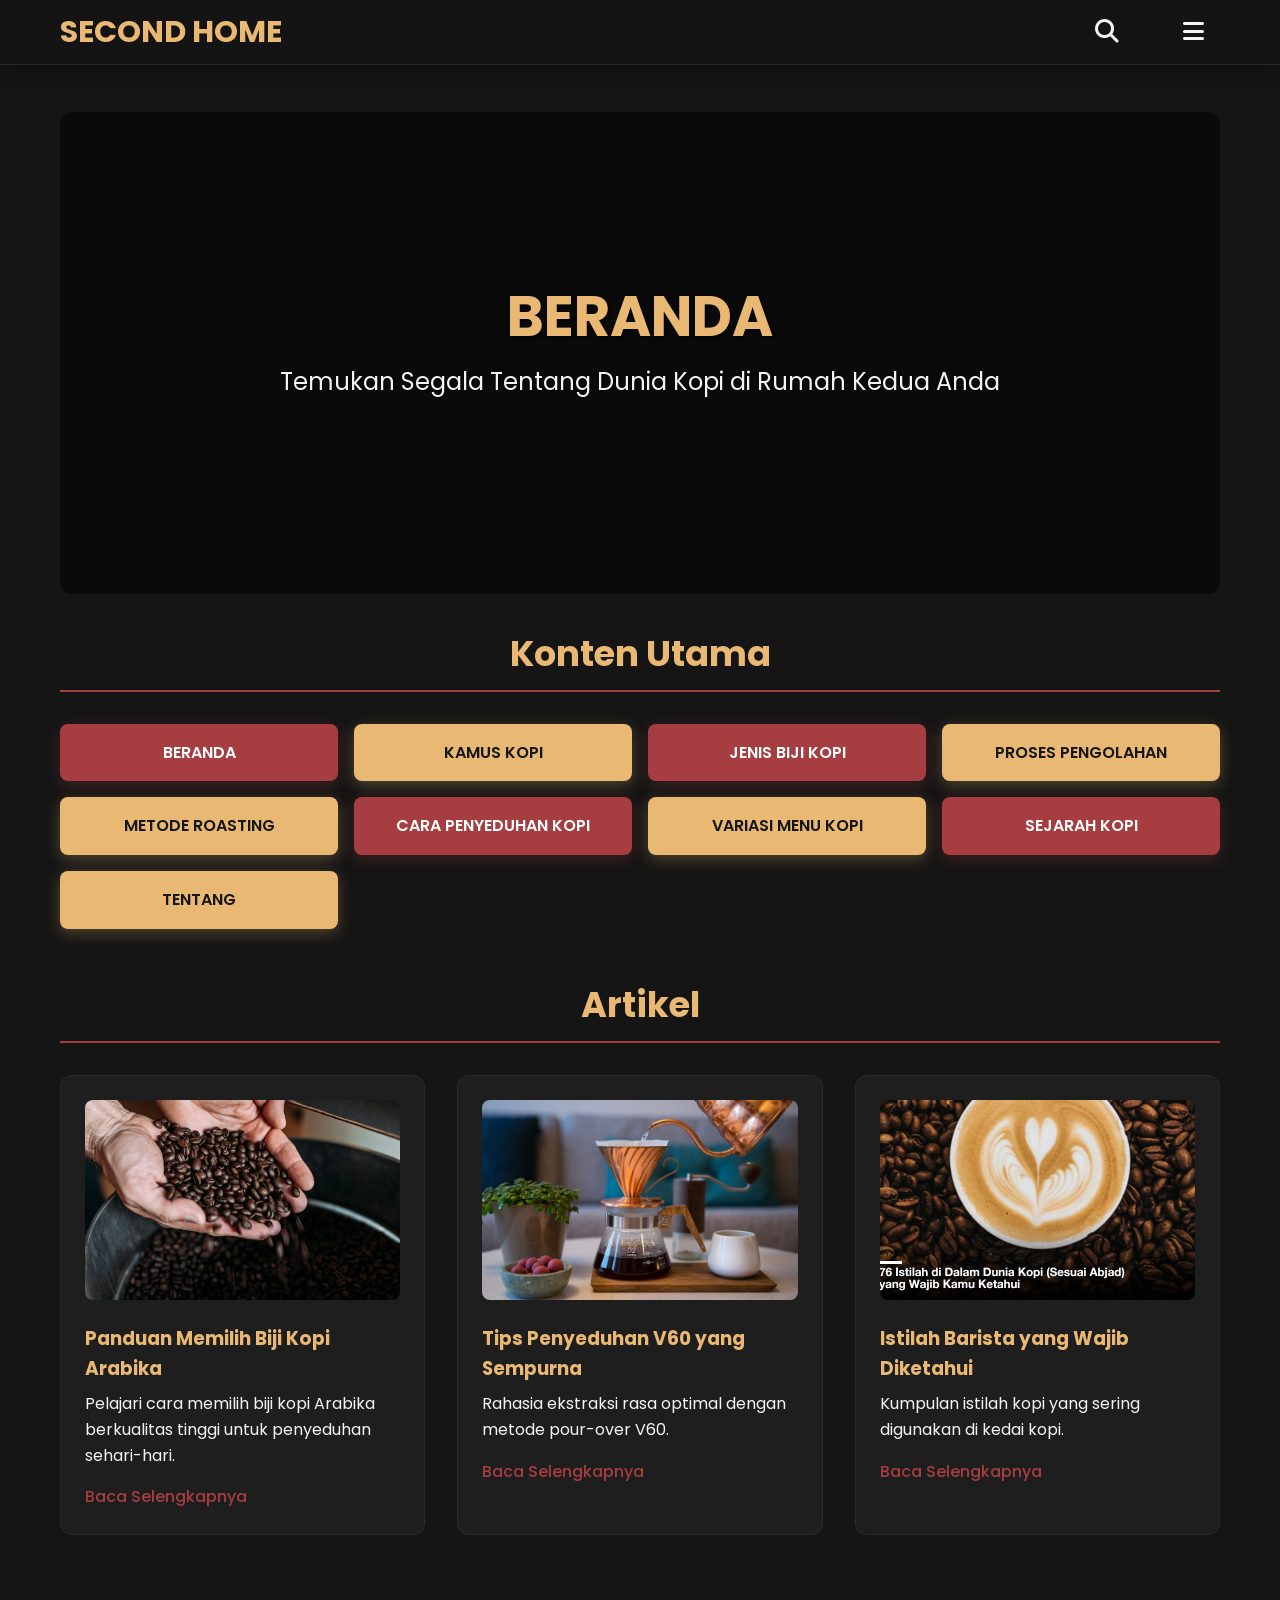
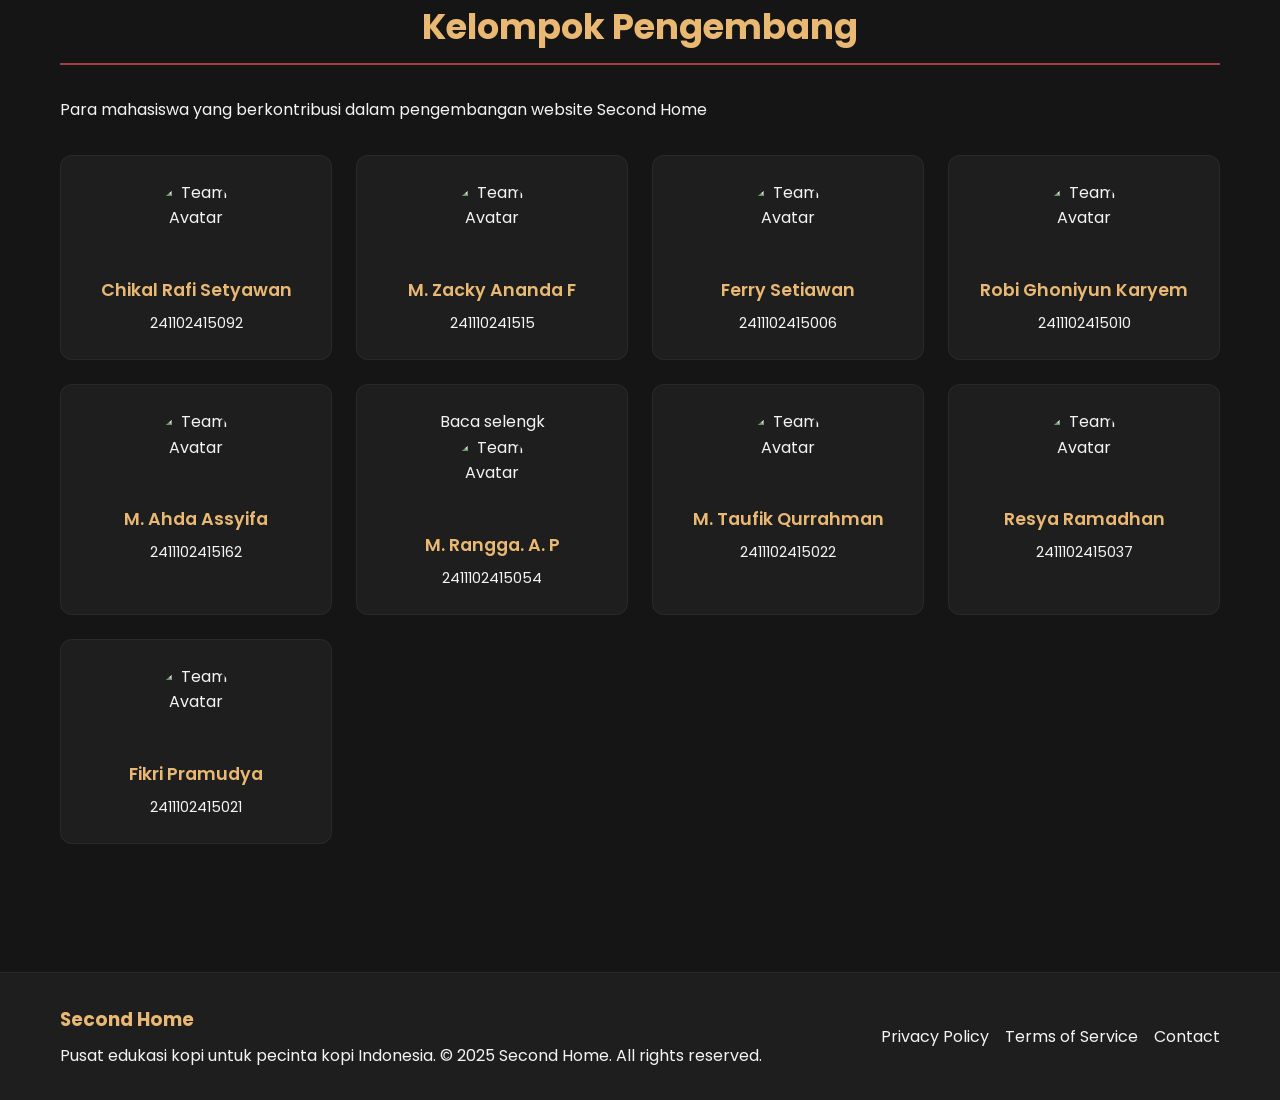
==== commit f5d45855: "progress" ====
--- a/index.html
+++ b/index.html
@@ -470,6 +470,7 @@
             <li><a href="roasting.html">METODE ROASTING</a></li>
             <li><a href="seduh.html">METODE PENYEDUHAN</a></li>
             <li><a href="menu.html">VARIASI MENU KOPI</a></li>
+            <li><a href="sejarah.html">SEJARAH KOPI</a></li>
             <li><a href="tentang.html">TENTANG</a></li>
             <li><a href="#"><i class="fas fa-search"></i> Cari</a></li>
         </ul>
@@ -497,7 +498,8 @@
                     <a href="roasting.html" class="feature-btn" style="background: var(--accent-gold); color: var(--primary-dark); padding: 1rem 2rem; text-decoration: none; border-radius: 8px; font-weight: 600; transition: 0.3s; box-shadow: 0 4px 15px rgba(233, 184, 114, 0.3);">METODE ROASTING</a>
                     <a href="seduh.html" class="feature-btn" style="background: var(--accent-red); color: white; padding: 1rem 2rem; text-decoration: none; border-radius: 8px; font-weight: 600; transition: 0.3s; box-shadow: 0 4px 15px rgba(166, 61, 64, 0.3);">CARA PENYEDUHAN KOPI</a>
                     <a href="menu.html" class="feature-btn" style="background: var(--accent-gold); color: var(--primary-dark); padding: 1rem 2rem; text-decoration: none; border-radius: 8px; font-weight: 600; transition: 0.3s; box-shadow: 0 4px 15px rgba(233, 184, 114, 0.3);">VARIASI MENU KOPI</a>
-                    <a href="seduh.html" class="feature-btn" style="background: var(--accent-red); color: white; padding: 1rem 2rem; text-decoration: none; border-radius: 8px; font-weight: 600; transition: 0.3s; box-shadow: 0 4px 15px rgba(166, 61, 64, 0.3);">TENTANG</a>
+                    <a href="sejarah.html" class="feature-btn" style="background: var(--accent-red); color: white; padding: 1rem 2rem; text-decoration: none; border-radius: 8px; font-weight: 600; transition: 0.3s; box-shadow: 0 4px 15px rgba(166, 61, 64, 0.3);">SEJARAH KOPI</a>
+                    <a href="tentang.html" class="feature-btn" style="background: var(--accent-gold); color: var(--primary-dark); padding: 1rem 2rem; text-decoration: none; border-radius: 8px; font-weight: 600; transition: 0.3s; box-shadow: 0 4px 15px rgba(233, 184, 114, 0.3);">TENTANG</a>
                 </div>
             </div>
 
@@ -566,7 +568,7 @@
                         <h3 class="team-name">M. Ahda Assyifa</h3>
                         <p class="team-id">2411102415162</p>
                     </div>
-                    <div class="team-card">
+                    <div class="team-card">Baca selengk
                         <div class="team-avatar">
                             <img src="https://via.placeholder.com/80x80/2c2c2c/fff?text=Avatar" alt="Team Avatar">
                         </div>
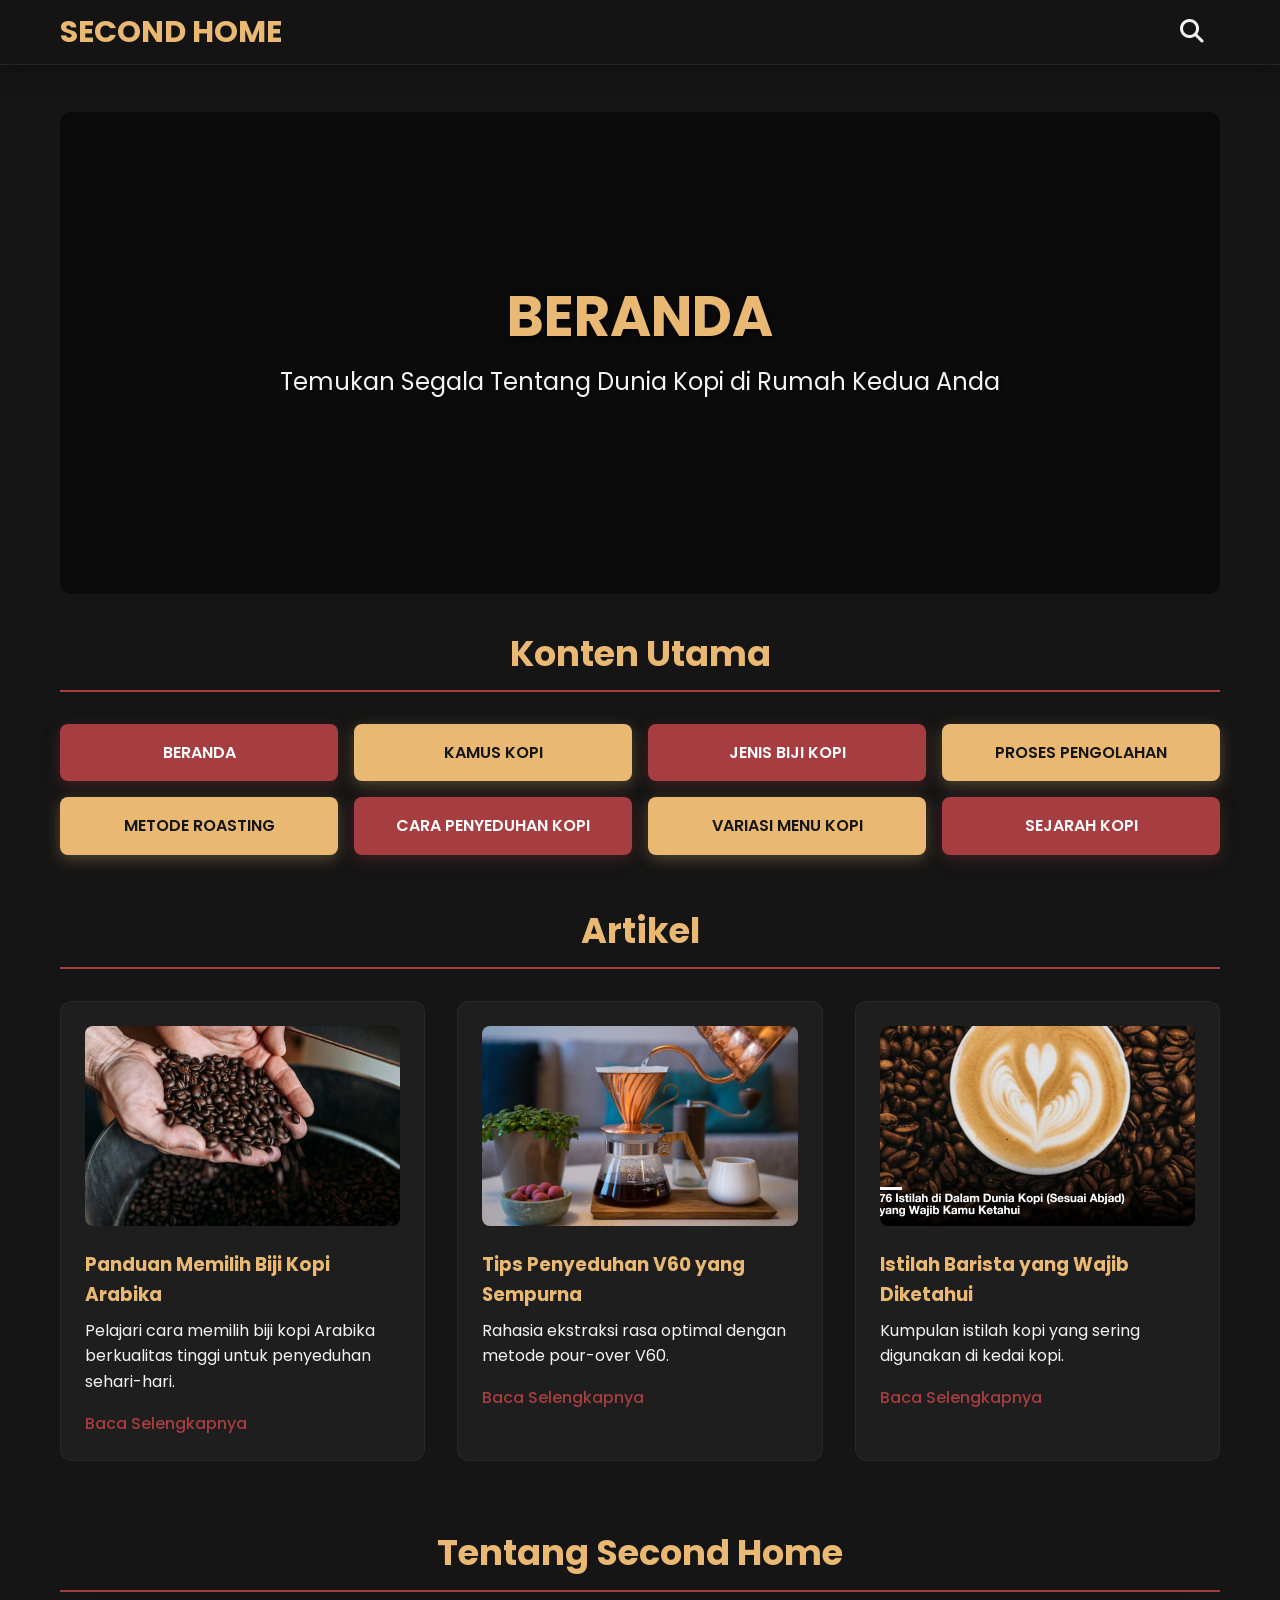
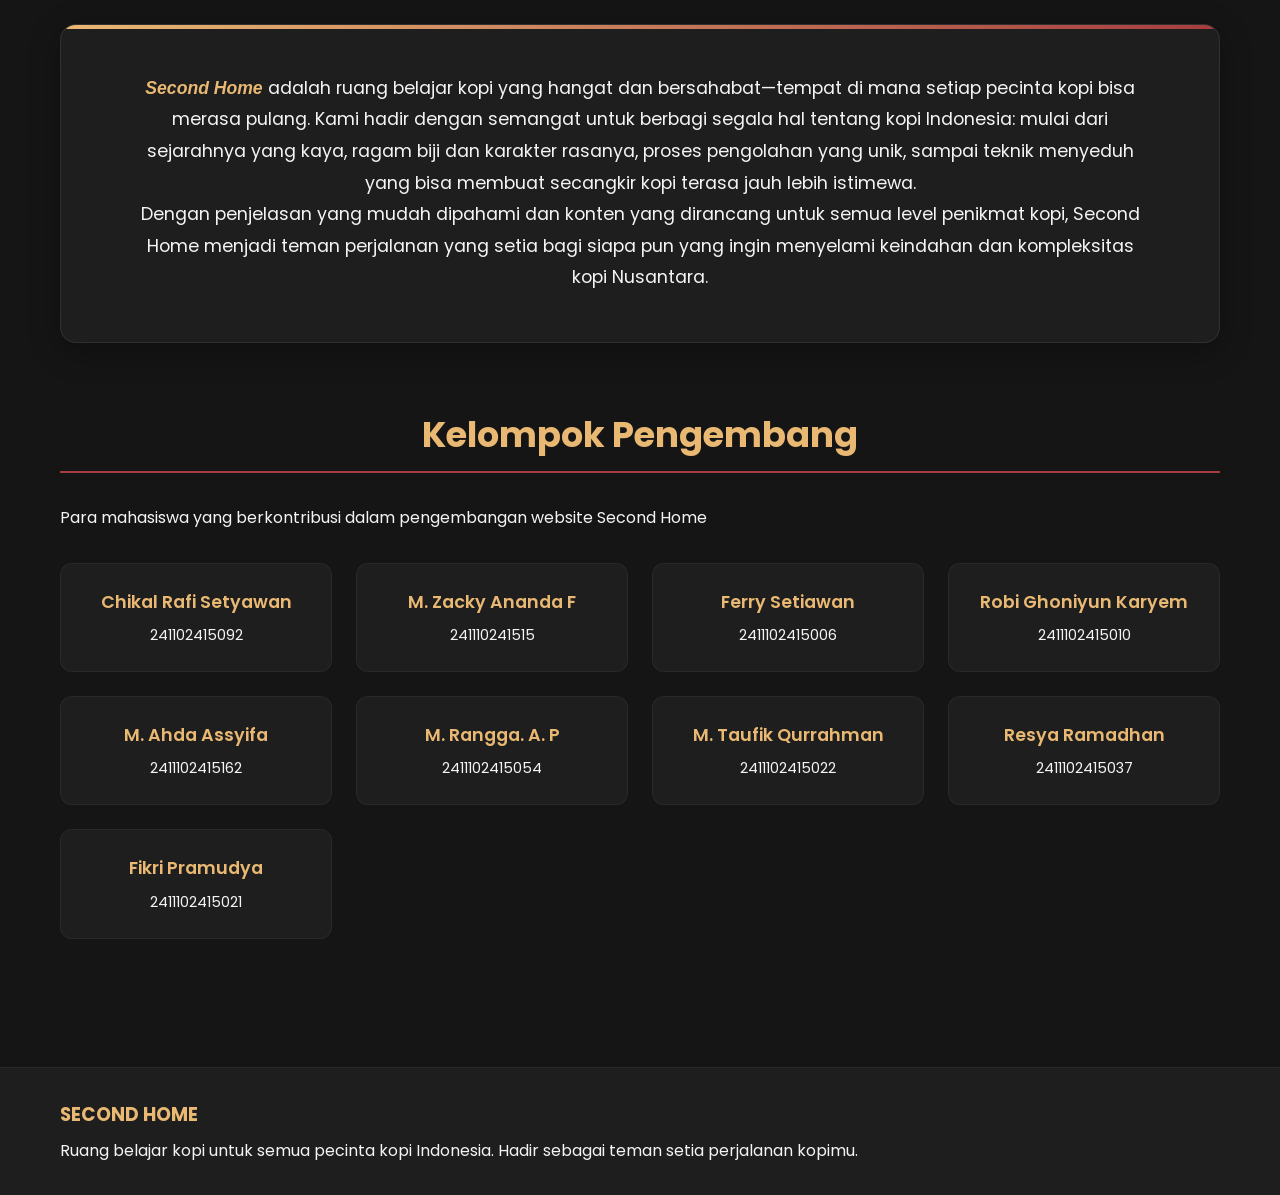
==== commit 96bdb487: "progress" ====
--- a/index.html
+++ b/index.html
@@ -138,6 +138,62 @@
             transition: 0.3s;
         }
 
+        /* --- ABOUT SECTION --- */
+        .about-section {
+            margin: 4rem 0;
+            text-align: center;
+        }
+
+        .about-container {
+            max-width: 1200px;
+            margin: 0 auto;
+            background: var(--bg-section);
+            padding: 3rem 2rem;
+            border-radius: 16px;
+            border: 1px solid rgba(255,255,255,0.08);
+            box-shadow: 0 8px 32px rgba(0,0,0,0.3);
+            position: relative;
+            overflow: hidden;
+        }
+
+        .about-container::before {
+            content: '';
+            position: absolute;
+            top: 0;
+            left: 0;
+            right: 0;
+            height: 4px;
+            background: linear-gradient(90deg, var(--accent-gold), var(--accent-red));
+        }
+
+        .about-content {
+            display: flex;
+            flex-direction: column;
+            gap: 2rem;
+            align-items: center;
+        }
+
+        .about-text {
+            font-size: 1.1rem;
+            line-height: 1.8;
+            color: var(--text-light);
+            text-align: center;
+            max-width: 1000px;
+        }
+
+        .about-highlight {
+            color: var(--accent-gold);
+            font-weight: 600;
+            font-style: italic;
+        }
+
+        .about-icon {
+            font-size: 3rem;
+            color: var(--accent-gold);
+            margin-bottom: 1rem;
+            opacity: 0.8;
+        }
+
         /* --- TEAM SECTION --- */
         .team-section {
             margin-top: 4rem;
@@ -221,6 +277,126 @@
 
         .footer-links a:hover {
             color: var(--accent-gold);
+        }
+
+        /* Search Bar Styles */
+        .search-bar {
+            position: fixed;
+            top: 80px;
+            left: 0;
+            right: 0;
+            background: var(--primary-dark);
+            padding: 1rem;
+            display: none;
+            z-index: 1000;
+            border-bottom: 1px solid rgba(255,255,255,0.08);
+            box-shadow: 0 4px 20px rgba(0,0,0,0.25);
+        }
+
+        .search-bar input {
+            width: 100%;
+            padding: 0.75rem;
+            border: 1px solid var(--accent-gold);
+            border-radius: 8px;
+            background: var(--bg-section);
+            color: var(--text-light);
+            font-size: 1rem;
+        }
+
+        .search-bar input::placeholder {
+            color: rgba(244, 244, 244, 0.7);
+        }
+
+        .search-bar button {
+            position: absolute;
+            right: 1.5rem;
+            top: 50%;
+            transform: translateY(-50%);
+            background: none;
+            border: none;
+            color: var(--text-light);
+            font-size: 1.2rem;
+            cursor: pointer;
+        }
+
+        /* Dropdown Menu Styles */
+        .dropdown-menu {
+            position: absolute;
+            top: 80px;
+            right: 20px;
+            background: var(--primary-dark);
+            border: 1px solid rgba(255,255,255,0.08);
+            border-radius: 8px;
+            box-shadow: 0 8px 32px rgba(0,0,0,0.3);
+            display: none;
+            z-index: 1000;
+            min-width: 200px;
+        }
+
+        .dropdown-menu ul {
+            list-style: none;
+            margin: 0;
+            padding: 0;
+        }
+
+        .dropdown-menu li {
+            border-bottom: 1px solid rgba(255,255,255,0.05);
+        }
+
+        .dropdown-menu li:last-child {
+            border-bottom: none;
+        }
+
+        .dropdown-menu a {
+            display: block;
+            padding: 1rem;
+            color: var(--text-light);
+            text-decoration: none;
+            transition: background-color 0.3s;
+        }
+
+        .dropdown-menu a:hover {
+            background-color: var(--accent-red);
+        }
+
+        /* Loading Animation Styles */
+        .loading-overlay {
+            position: fixed;
+            top: 0;
+            left: 0;
+            width: 100%;
+            height: 100%;
+            background-color: rgba(21, 21, 21, 0.9);
+            display: none;
+            justify-content: center;
+            align-items: center;
+            z-index: 9999;
+            backdrop-filter: blur(5px);
+        }
+
+        .loading-spinner {
+            text-align: center;
+            color: var(--accent-gold);
+        }
+
+        .spinner {
+            width: 50px;
+            height: 50px;
+            border: 4px solid rgba(233, 184, 114, 0.3);
+            border-top: 4px solid var(--accent-gold);
+            border-radius: 50%;
+            animation: spin 1s linear infinite;
+            margin: 0 auto 1rem;
+        }
+
+        @keyframes spin {
+            0% { transform: rotate(0deg); }
+            100% { transform: rotate(360deg); }
+        }
+
+        .loading-spinner p {
+            font-size: 1.2rem;
+            margin: 0;
         }
 
         /* Mobile Menu Styles */
@@ -444,15 +620,44 @@
             </div>
             <nav class="main-nav">
                 <ul>
-                    <li><a href="#" class="nav-icon"><i class="fas fa-search"></i></a></li>
-                    <li><a href="#" class="nav-icon"><i class="fas fa-bars"></i></a></li>
+                    <li><a href="#" class="nav-icon" id="searchIcon"><i class="fas fa-search"></i></a></li>
+                    <!-- <li><a href="#" class="nav-icon" id="barsIcon"><i class="fas fa-bars"></i></a></li> -->
                 </ul>
             </nav>
             <button class="mobile-menu-toggle" id="mobileMenuToggle">
                 <i class="fas fa-bars"></i>
             </button>
         </div>
+    <!-- Loading Animation -->
+    <div class="loading-overlay" id="loadingOverlay">
+        <div class="loading-spinner">
+            <div class="spinner"></div>
+            <p>Loading...</p>
+        </div>
+    </div>
+
     </header>
+
+    <!-- Search Bar -->
+    <div class="search-bar" id="searchBar">
+        <input type="text" id="searchInput" placeholder="Cari di Second Home...">
+        <button id="searchClose"><i class="fas fa-times"></i></button>
+    </div>
+
+    <!-- Dropdown Menu -->
+    <div class="dropdown-menu" id="dropdownMenu">
+        <ul>
+            <li><a href="index.html">BERANDA</a></li>
+            <li><a href="kamus.html">KAMUS KOPI</a></li>
+            <li><a href="biji.html">JENIS BIJI KOPI</a></li>
+            <li><a href="proses.html">PROSES PENGOLAHAN</a></li>
+            <li><a href="roasting.html">METODE ROASTING</a></li>
+            <li><a href="seduh.html">METODE PENYEDUHAN</a></li>
+            <li><a href="menu.html">VARIASI MENU KOPI</a></li>
+            <li><a href="sejarah.html">SEJARAH KOPI</a></li>
+            <li><a href="tentang.html">TENTANG</a></li>
+        </ul>
+    </div>
 
     <!-- Mobile Menu -->
     <div class="mobile-menu" id="mobileMenu">
@@ -491,7 +696,7 @@
             <div class="features-buttons" style="text-align: center; margin-bottom: 3rem;">
                 <h2 style="color: var(--accent-gold); margin-bottom: 2rem;">Konten Utama</h2>
                 <div style="display: grid; grid-template-columns: repeat(4, 1fr); gap: 1rem; justify-content: center; max-width: 1200px; margin: 0 auto;">
-                    <a href="beranda.html" class="feature-btn" style="background: var(--accent-red); color: white; padding: 1rem 2rem; text-decoration: none; border-radius: 8px; font-weight: 600; transition: 0.3s; box-shadow: 0 4px 15px rgba(166, 61, 64, 0.3);">BERANDA</a>
+                    <a href="index.html" class="feature-btn" style="background: var(--accent-red); color: white; padding: 1rem 2rem; text-decoration: none; border-radius: 8px; font-weight: 600; transition: 0.3s; box-shadow: 0 4px 15px rgba(166, 61, 64, 0.3);">BERANDA</a>
                     <a href="kamus.html" class="feature-btn" style="background: var(--accent-gold); color: var(--primary-dark); padding: 1rem 2rem; text-decoration: none; border-radius: 8px; font-weight: 600; transition: 0.3s; box-shadow: 0 4px 15px rgba(233, 184, 114, 0.3);">KAMUS KOPI</a>
                     <a href="biji.html" class="feature-btn" style="background: var(--accent-red); color: white; padding: 1rem 2rem; text-decoration: none; border-radius: 8px; font-weight: 600; transition: 0.3s; box-shadow: 0 4px 15px rgba(166, 61, 64, 0.3);">JENIS BIJI KOPI</a>
                     <a href="proses.html" class="feature-btn" style="background: var(--accent-gold); color: var(--primary-dark); padding: 1rem 2rem; text-decoration: none; border-radius: 8px; font-weight: 600; transition: 0.3s; box-shadow: 0 4px 15px rgba(233, 184, 114, 0.3);">PROSES PENGOLAHAN</a>
@@ -499,7 +704,7 @@
                     <a href="seduh.html" class="feature-btn" style="background: var(--accent-red); color: white; padding: 1rem 2rem; text-decoration: none; border-radius: 8px; font-weight: 600; transition: 0.3s; box-shadow: 0 4px 15px rgba(166, 61, 64, 0.3);">CARA PENYEDUHAN KOPI</a>
                     <a href="menu.html" class="feature-btn" style="background: var(--accent-gold); color: var(--primary-dark); padding: 1rem 2rem; text-decoration: none; border-radius: 8px; font-weight: 600; transition: 0.3s; box-shadow: 0 4px 15px rgba(233, 184, 114, 0.3);">VARIASI MENU KOPI</a>
                     <a href="sejarah.html" class="feature-btn" style="background: var(--accent-red); color: white; padding: 1rem 2rem; text-decoration: none; border-radius: 8px; font-weight: 600; transition: 0.3s; box-shadow: 0 4px 15px rgba(166, 61, 64, 0.3);">SEJARAH KOPI</a>
-                    <a href="tentang.html" class="feature-btn" style="background: var(--accent-gold); color: var(--primary-dark); padding: 1rem 2rem; text-decoration: none; border-radius: 8px; font-weight: 600; transition: 0.3s; box-shadow: 0 4px 15px rgba(233, 184, 114, 0.3);">TENTANG</a>
+                    <!-- <a href="tentang.html" class="feature-btn" style="background: var(--accent-gold); color: var(--primary-dark); padding: 1rem 2rem; text-decoration: none; border-radius: 8px; font-weight: 600; transition: 0.3s; box-shadow: 0 4px 15px rgba(233, 184, 114, 0.3);">TENTANG</a> -->
                 </div>
             </div>
 
@@ -528,71 +733,62 @@
                 </div>
             </div>
 
+            <!-- About Section -->
+            <div class="about-section">
+                <h2>Tentang Second Home</h2>
+                <div class="about-container">
+                    <div class="about-content">
+                        <!-- <i class="fas fa-coffee about-icon"></i> -->
+                        <div class="about-text">
+                            <p>
+                                <span class="about-highlight">Second Home</span> adalah ruang belajar kopi yang hangat dan bersahabat—tempat di mana setiap pecinta kopi bisa merasa pulang. Kami hadir dengan semangat untuk berbagi segala hal tentang kopi Indonesia: mulai dari sejarahnya yang kaya, ragam biji dan karakter rasanya, proses pengolahan yang unik, sampai teknik menyeduh yang bisa membuat secangkir kopi terasa jauh lebih istimewa.
+                            </p>
+                            <p>
+                                Dengan penjelasan yang mudah dipahami dan konten yang dirancang untuk semua level penikmat kopi, Second Home menjadi teman perjalanan yang setia bagi siapa pun yang ingin menyelami keindahan dan kompleksitas kopi Nusantara.
+                            </p>
+                        </div>
+                    </div>
+                </div>
+            </div>
+
             <!-- Team Section -->
             <div class="team-section">
                 <h2>Kelompok Pengembang</h2>
                 <p>Para mahasiswa yang berkontribusi dalam pengembangan website Second Home</p>
                 <div class="team-grid" style="display: grid; grid-template-columns: repeat(auto-fit, minmax(250px, 1fr)); gap: 1.5rem; margin-top: 2rem;">
                     <div class="team-card">
-                        <div class="team-avatar">
-                            <img src="https://via.placeholder.com/80x80/2c2c2c/fff?text=Avatar" alt="Team Avatar">
-                        </div>
                         <h3 class="team-name">Chikal Rafi Setyawan</h3>
                         <p class="team-id">241102415092</p>
                     </div>
                     <div class="team-card">
-                        <div class="team-avatar">
-                            <img src="https://via.placeholder.com/80x80/2c2c2c/fff?text=Avatar" alt="Team Avatar">
-                        </div>
                         <h3 class="team-name">M. Zacky Ananda F</h3>
                         <p class="team-id">241110241515</p>
                     </div>
                     <div class="team-card">
-                        <div class="team-avatar">
-                            <img src="https://via.placeholder.com/80x80/2c2c2c/fff?text=Avatar" alt="Team Avatar">
-                        </div>
                         <h3 class="team-name">Ferry Setiawan</h3>
                         <p class="team-id">2411102415006</p>
                     </div>
                     <div class="team-card">
-                        <div class="team-avatar">
-                            <img src="https://via.placeholder.com/80x80/2c2c2c/fff?text=Avatar" alt="Team Avatar">
-                        </div>
                         <h3 class="team-name">Robi Ghoniyun Karyem</h3>
                         <p class="team-id">2411102415010</p>
                     </div>
                     <div class="team-card">
-                        <div class="team-avatar">
-                            <img src="https://via.placeholder.com/80x80/2c2c2c/fff?text=Avatar" alt="Team Avatar">
-                        </div>
                         <h3 class="team-name">M. Ahda Assyifa</h3>
                         <p class="team-id">2411102415162</p>
                     </div>
-                    <div class="team-card">Baca selengk
-                        <div class="team-avatar">
-                            <img src="https://via.placeholder.com/80x80/2c2c2c/fff?text=Avatar" alt="Team Avatar">
-                        </div>
+                    <div class="team-card">
                         <h3 class="team-name">M. Rangga. A. P</h3>
                         <p class="team-id">2411102415054</p>
                     </div>
                     <div class="team-card">
-                        <div class="team-avatar">
-                            <img src="https://via.placeholder.com/80x80/2c2c2c/fff?text=Avatar" alt="Team Avatar">
-                        </div>
                         <h3 class="team-name">M. Taufik Qurrahman</h3>
                         <p class="team-id">2411102415022</p>
                     </div>
                     <div class="team-card">
-                        <div class="team-avatar">
-                            <img src="https://via.placeholder.com/80x80/2c2c2c/fff?text=Avatar" alt="Team Avatar">
-                        </div>
                         <h3 class="team-name">Resya Ramadhan</h3>
                         <p class="team-id">2411102415037</p>
                     </div>
                     <div class="team-card">
-                        <div class="team-avatar">
-                            <img src="https://via.placeholder.com/80x80/2c2c2c/fff?text=Avatar" alt="Team Avatar">
-                        </div>
                         <h3 class="team-name">Fikri Pramudya</h3>
                         <p class="team-id">2411102415021</p>
                     </div>
@@ -606,13 +802,8 @@
         <div class="container">
             <div>
                 <div class="footer-info">
-                    <h3>Second Home</h3>
-                    <p>Pusat edukasi kopi untuk pecinta kopi Indonesia. © 2025 Second Home. All rights reserved.</p>
-                </div>
-                <div class="footer-links">
-                    <a href="#">Privacy Policy</a>
-                    <a href="#">Terms of Service</a>
-                    <a href="#">Contact</a>
+                    <h3>SECOND HOME</h3>
+                    <p>Ruang belajar kopi untuk semua pecinta kopi Indonesia. Hadir sebagai teman setia perjalanan kopimu.</p>
                 </div>
             </div>
         </div>
@@ -652,6 +843,51 @@
                 document.body.style.overflow = 'auto'; // Enable scrolling when menu is closed
             });
         });
+
+        // Search Icon Functionality
+        const searchIcon = document.getElementById('searchIcon');
+        const searchBar = document.getElementById('searchBar');
+        const searchInput = document.getElementById('searchInput');
+        const searchClose = document.getElementById('searchClose');
+
+        searchIcon.addEventListener('click', function(e) {
+            e.preventDefault();
+            searchBar.style.display = searchBar.style.display === 'block' ? 'none' : 'block';
+            if (searchBar.style.display === 'block') {
+                searchInput.focus();
+            }
+        });
+
+        searchClose.addEventListener('click', function() {
+            searchBar.style.display = 'none';
+        });
+
+        // Bars Icon Functionality (Dropdown Menu)
+        const barsIcon = document.getElementById('barsIcon');
+        const dropdownMenu = document.getElementById('dropdownMenu');
+
+        barsIcon.addEventListener('click', function(e) {
+            e.preventDefault();
+            dropdownMenu.style.display = dropdownMenu.style.display === 'block' ? 'none' : 'block';
+        });
+
+        // Close dropdown when clicking outside
+        document.addEventListener('click', function(e) {
+            if (!barsIcon.contains(e.target) && !dropdownMenu.contains(e.target)) {
+                dropdownMenu.style.display = 'none';
+            }
+            if (!searchIcon.contains(e.target) && !searchBar.contains(e.target)) {
+                searchBar.style.display = 'none';
+            }
+        });
+
+        // Close on Escape key
+        document.addEventListener('keydown', function(e) {
+            if (e.key === 'Escape') {
+                searchBar.style.display = 'none';
+                dropdownMenu.style.display = 'none';
+            }
+        });
     </script>
 </body>
 </html>
